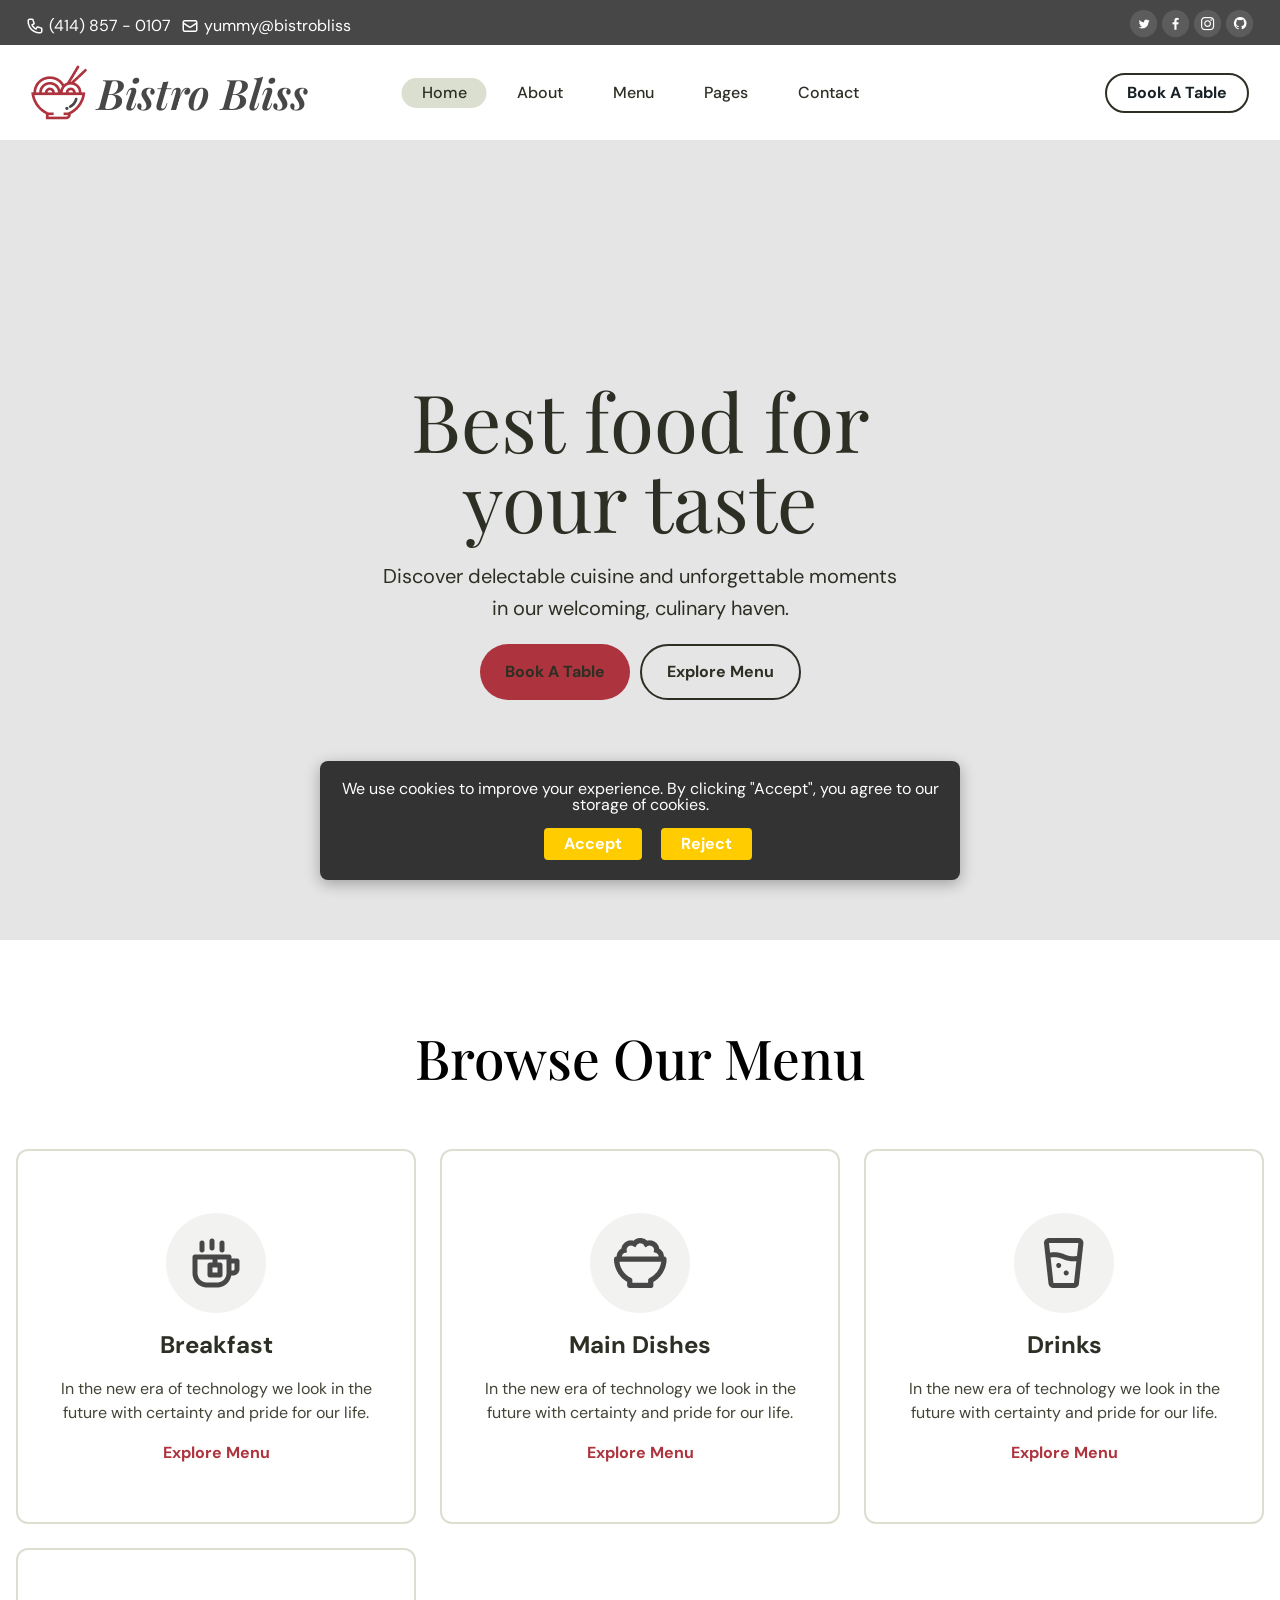
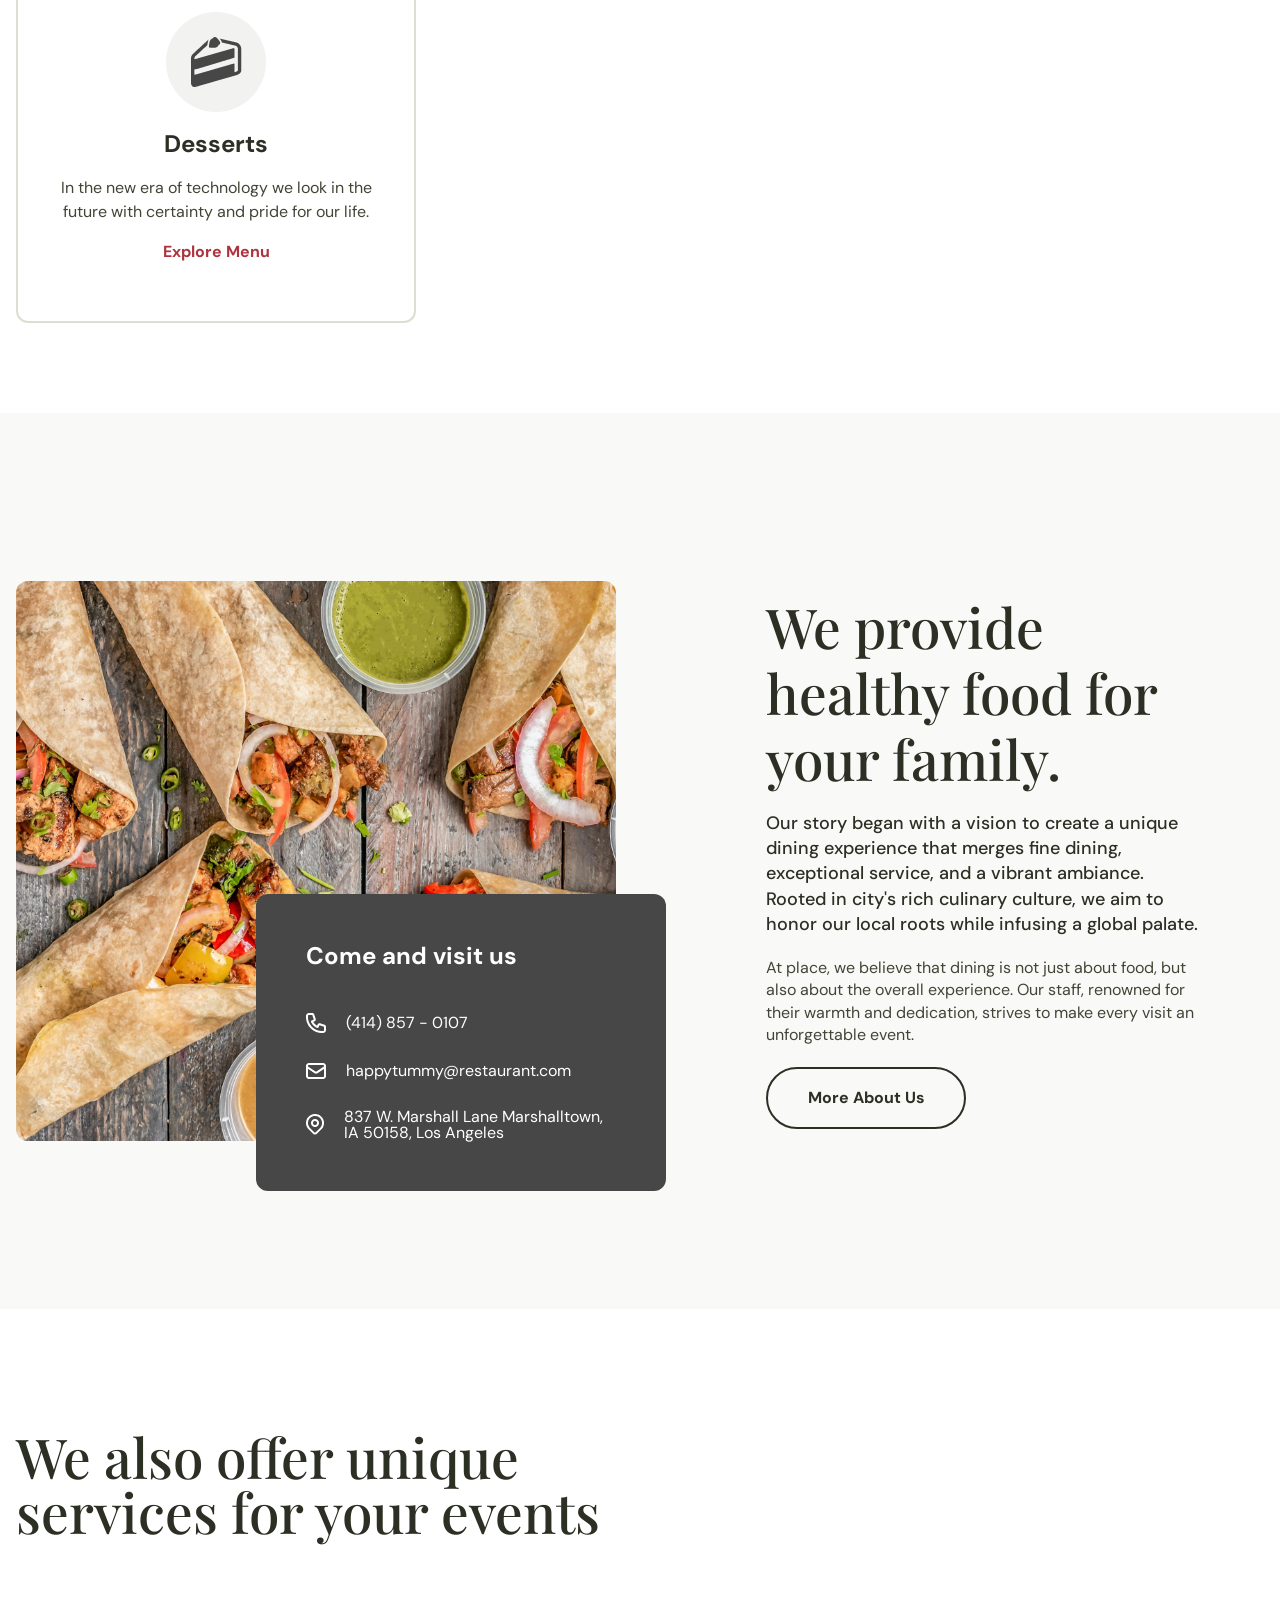
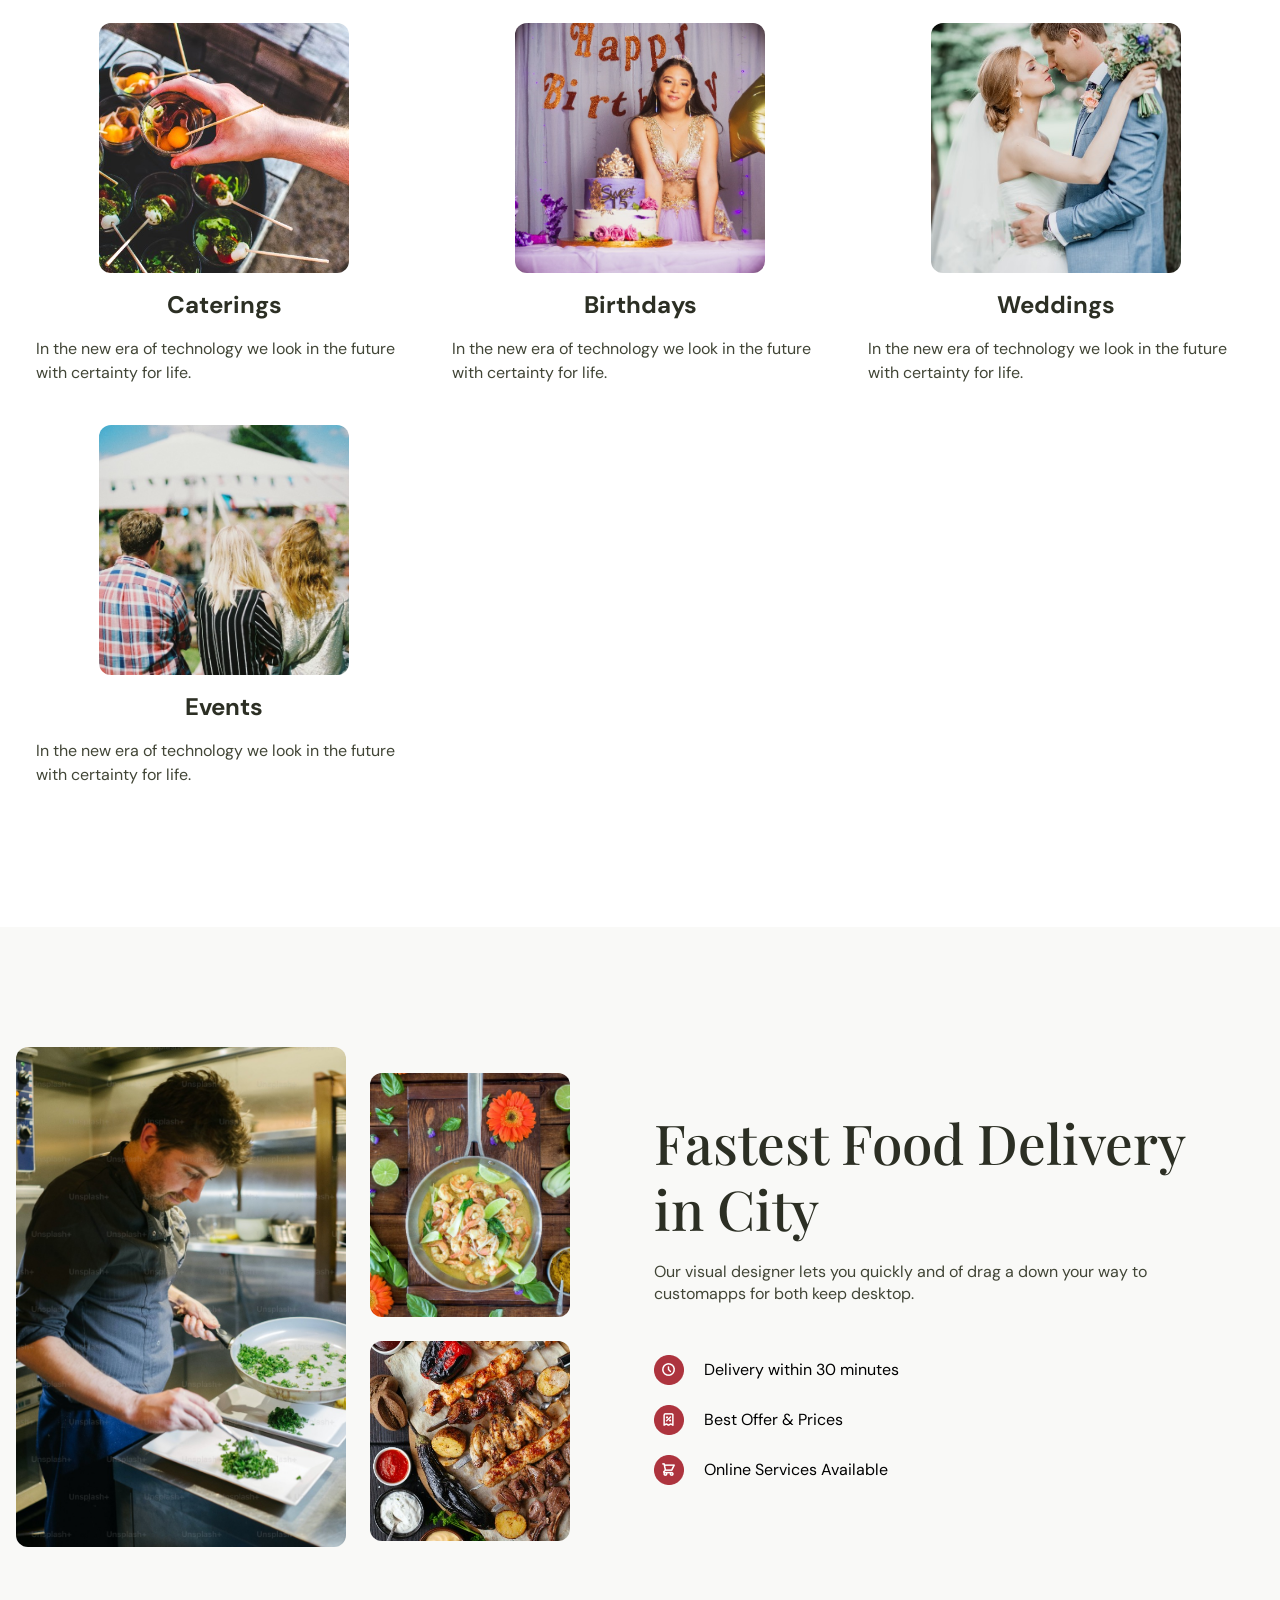
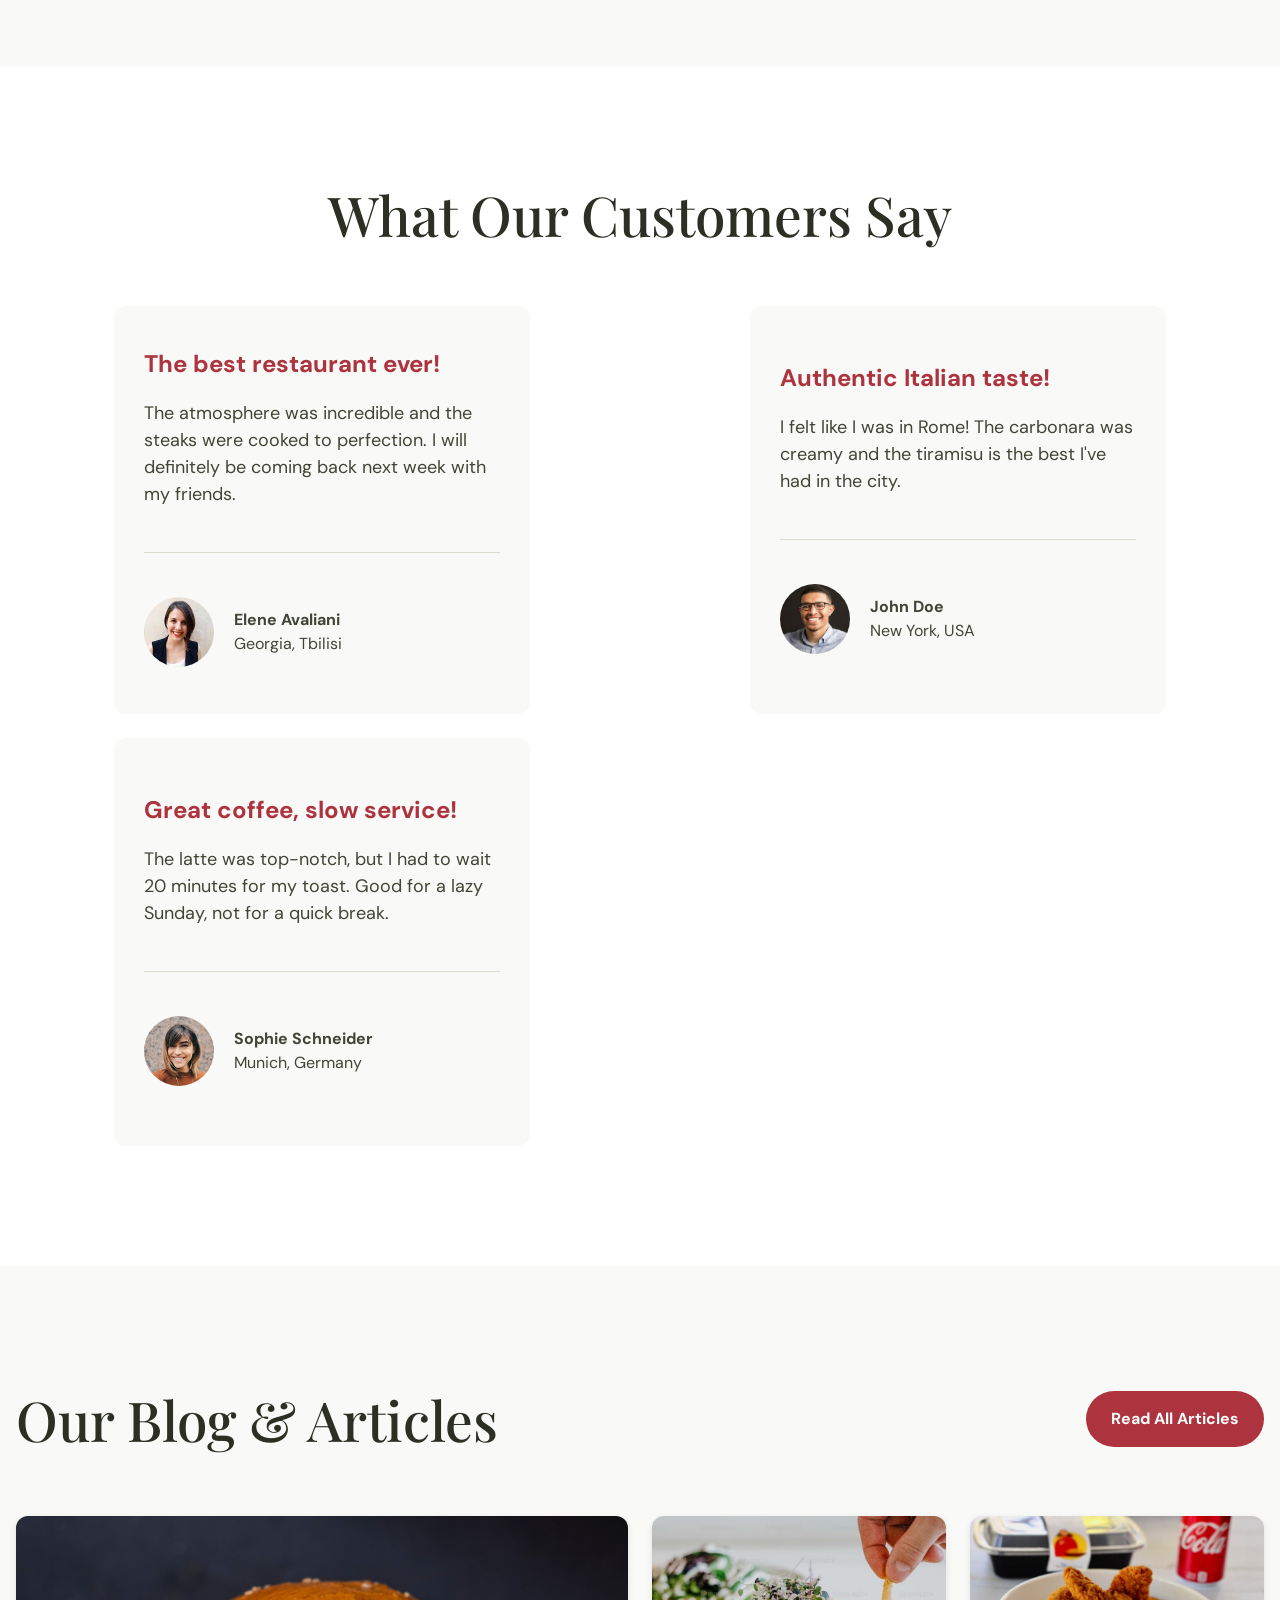
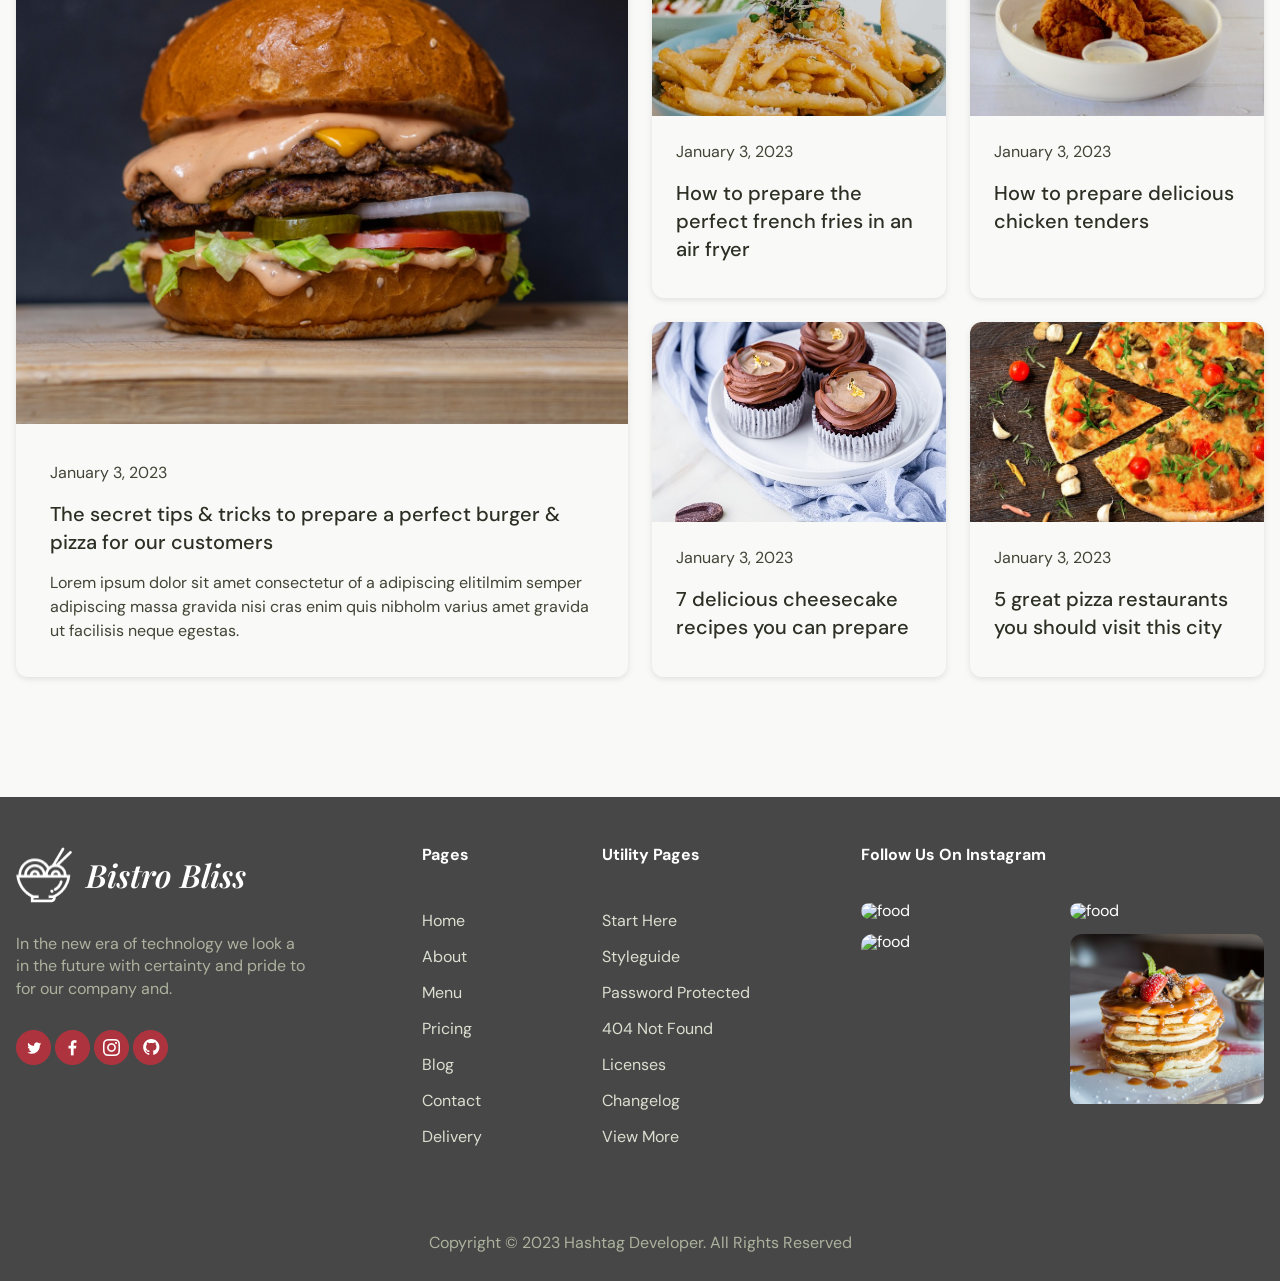
==== index.html @ 99d62210 "feat: add booking and about page links to buttons" ====
<!DOCTYPE html>
<html lang="en">
  <head>
    <meta charset="UTF-8" />
    <meta name="viewport" content="width=device-width, initial-scale=1.0" />
    <title>Food Website</title>
    <link rel="stylesheet" href="../styles/reset.css" />
    <link rel="stylesheet" href="style.css" />
    <link rel="stylesheet" href="styles/header.css" />
    <link rel="stylesheet" href="styles/footer.css" />
    <link rel="preconnect" href="https://fonts.googleapis.com" />
    <link rel="preconnect" href="https://gstatic.com" crossorigin />
    <link
      href="https://fonts.googleapis.com/css2?family=Playfair+Display:wght@400;600&display=swap"
      rel="stylesheet"
    />
    <link
      href="https://fonts.googleapis.com/css2?family=DM+Sans:ital,opsz,wght@0,9..40,100..1000;1,9..40,100..1000&display=swap"
      rel="stylesheet"
    />
  </head>
  <body>
    <!-- NAVBAR -->
    <nav class="navbar">
      <div class="container nav-wrapper">
        <div class="nav-info">
          <div class="nav-number">
            <img src="images/phone.png" alt="phone" />
            <span>(414) 857 - 0107</span>
          </div>
          <div class="nav-mail">
            <img src="images/mail.png" alt="mail" />
            <span>yummy@bistrobliss</span>
          </div>
        </div>
        <div class="nav-icons">
          <a href="#"><img src="images/twitter.png" alt="twitter-icon" /></a>
          <a href="#"><img src="images/facebook.png" alt="facebook-icon" /></a>
          <a href="#"
            ><img src="images/instagram.png" alt="instagram-icon"
          /></a>
          <a href="#"><img src="images/github.png" alt="github-icon" /></a>
        </div>
      </div>
    </nav>

    <!-- HEADER -->
    <header>
      <div class="container header-container">
        <div class="left-section">
          <a href="index.html">
            <div class="shop-name">
              <img src="images/japanese-food.png" alt="shop-logo" />
              <span>Bistro Bliss</span>
            </div></a
          >
          <div class="header-nav-container">
            <nav class="header-nav">
              <a href="index.html" class="header-nav-active">Home</a>
              <a href="../pages/about.html">About</a>
              <a href="../pages/menu.html">Menu</a>
              <a href="../pages/blog.html">Pages</a>
              <a href="../pages/contact.html">Contact</a>
            </nav>
          </div>
        </div>
        <div class="right-section">
          <div class="book-table-container">
            <a href="../pages/booking.html">
              <button class="book-table">Book A Table</button></a
            >
          </div>
          <!-- Hamburger Menu--->
          <div class="hamburger-menu">
            <div class="bar"></div>
            <div class="bar"></div>
            <div class="bar"></div>
          </div>
          <!-- sidebar Menu--->
          <div class="sidebar"><button class="close-btn">&times;</button></div>
        </div>
      </div>
    </header>

    <div class="overlay"></div>

    <!-- MAIN CONTENT -->
    <main class="main-content">
      <!-- Hero -->
      <section class="hero">
        <div class="hero-overlay">
          <div class="hero-content container">
            <h1>Best food for <br />your taste</h1>
            <p>
              Discover delectable cuisine and unforgettable moments <br />
              in our welcoming, culinary haven.
            </p>
            <div class="hero-buttons">
              <a href="../pages/booking.html">
                <button class="hero-btn-book">Book A Table</button>
              </a>
              <a href="../pages/menu.html">
                <button class="hero-btn-explore">Explore Menu</button></a
              >
            </div>
          </div>
        </div>
      </section>
      <!-- MENU -->
      <section class="menu-section">
        <div class="menu">
          <h1>Browse Our Menu</h1>
          <div class="menu-grid container">
            <div class="menu-card">
              <img src="images/breakfast-icon.png" alt="breakfast-icon" />
              <h3>Breakfast</h3>
              <p>
                In the new era of technology we look in the future with
                certainty and pride for our life.
              </p>
              <a href="#">Explore Menu</a>
            </div>
            <div class="menu-card">
              <img src="images/dishes-icon.png" alt="dishes-icon" />
              <h3>Main Dishes</h3>
              <p>
                In the new era of technology we look in the future with
                certainty and pride for our life.
              </p>
              <a href="#">Explore Menu</a>
            </div>
            <div class="menu-card">
              <img src="images/drinks-icon.png" alt="drinks-icon" />
              <h3>Drinks</h3>
              <p>
                In the new era of technology we look in the future with
                certainty and pride for our life.
              </p>
              <a href="#">Explore Menu</a>
            </div>
            <div class="menu-card">
              <img src="images/desserts-icon.png" alt="desserts-icon" />
              <h3>Desserts</h3>
              <p>
                In the new era of technology we look in the future with
                certainty and pride for our life.
              </p>
              <a href="#">Explore Menu</a>
            </div>
          </div>
        </div>
      </section>
      <!-- CONTACT -->
      <section class="contact-section">
        <div class="contact container">
          <div class="image-and-contact">
            <div class="image-container">
              <img src="images/contact-food.jpg" alt="food-contact" />
            </div>
            <div class="contacts">
              <div class="contacts-info">
                <h3>Come and visit us</h3>
                <div class="mobile">
                  <img src="images/phone-icon-contacts.png" alt="phone-icon" />
                  <p>(414) 857 - 0107</p>
                </div>
                <div class="email">
                  <img src="images/email-icon-contacts.png" alt="email-icon" />
                  <p>happytummy@restaurant.com</p>
                </div>
                <div class="address">
                  <img
                    src="images/address-icon-contacts.png"
                    alt="address-icon"
                  />
                  <p>
                    837 W. Marshall Lane Marshalltown, IA 50158, Los Angeles
                  </p>
                </div>
              </div>
            </div>
          </div>
          <div class="contact-information">
            <h1>We provide healthy food for your family.</h1>
            <p class="first-info">
              Our story began with a vision to create a unique dining experience
              that merges fine dining, exceptional service, and a vibrant
              ambiance. Rooted in city's rich culinary culture, we aim to honor
              our local roots while infusing a global palate.
            </p>
            <p class="second-info">
              At place, we believe that dining is not just about food, but also
              about the overall experience. Our staff, renowned for their warmth
              and dedication, strives to make every visit an unforgettable
              event.
            </p>
            <button class="more-about-btn">More About Us</button>
          </div>
        </div>
      </section>
      <!-- SERVICE -->
      <section class="service-section">
        <div class="service container">
          <h1>We also offer unique services for your events</h1>
          <div class="service-grid">
            <div class="service-card">
              <div class="image-container">
                <img src="images/caterings.jpg" alt="caterings" />
              </div>
              <h3>Caterings</h3>
              <p>
                In the new era of technology we look in the future with
                certainty for life.
              </p>
            </div>
            <div class="service-card">
              <div class="image-container">
                <img src="images/birthdays.jpg" alt="birthdays" />
              </div>
              <h3>Birthdays</h3>
              <p>
                In the new era of technology we look in the future with
                certainty for life.
              </p>
            </div>
            <div class="service-card">
              <div class="image-container">
                <img src="images/weddings.jpg" alt="weddings" />
              </div>
              <h3>Weddings</h3>
              <p>
                In the new era of technology we look in the future with
                certainty for life.
              </p>
            </div>
            <div class="service-card">
              <div class="image-container">
                <img src="images/events.jpg" alt="events" />
              </div>
              <h3>Events</h3>
              <p>
                In the new era of technology we look in the future with
                certainty for life.
              </p>
            </div>
          </div>
        </div>
      </section>
      <!-- DELIVERY -->
      <section class="delivery-section">
        <div class="delivery container">
          <div class="delivery-images">
            <div class="image-container1">
              <img src="images/delivery1.jpg" alt="delivery" />
            </div>
            <div class="delivery-images-right">
              <div class="image-container2">
                <img src="images/delivery2.jpg" alt="delivery" />
              </div>
              <div class="image-container3">
                <img src="images/delivery3.jpg" alt="delivery" />
              </div>
            </div>
          </div>
          <div class="delivery-info">
            <h1>Fastest Food Delivery in City</h1>
            <p class="designer-information">
              Our visual designer lets you quickly and of drag a down your way
              to customapps for both keep desktop.
            </p>
            <div class="delivery-information">
              <div class="delivery-time">
                <img src="images/delivery-time-icon.png" alt="delivery-icon" />
                <p>Delivery within 30 minutes</p>
              </div>
              <div class="delivery-offer">
                <img src="images/delivery-offer-icon.png" alt="delivery-icon" />
                <p>Best Offer & Prices</p>
              </div>
              <div class="delivery-service">
                <img src="images/delivery-cart-icon.png" alt="delivery-icon" />
                <p>Online Services Available</p>
              </div>
            </div>
          </div>
        </div>
      </section>
      <!-- REVIEWS -->
      <section class="reviews-section">
        <div class="reviews container">
          <h1>What Our Customers Say</h1>
          <!-- 
            The reviews-grid is populated dynamically via JavaScript (reviews-api.js).
            Data is fetched from a local data.json file to simulate a real API call.
           -->
          <div class="reviews-grid">
            <!-- Generated review cards will be injected here -->
          </div>
        </div>
      </section>
      <!-- BLOG -->
      <section class="blog-section">
        <div class="blog container">
          <div class="intro-and-button">
            <h1>Our Blog &#x26; Articles</h1>
            <button class="read-articles-btn">Read All Articles</button>
          </div>
          <div class="blog-cards-container">
            <div class="blog-left-section">
              <div class="blog-card main-blog-card">
                <img src="images/blog1.jpg" alt="blog" />
                <div class="blog-info">
                  <p>January 3, 2023</p>
                  <h4>
                    The secret tips & tricks to prepare a perfect burger & pizza
                    for our customers
                  </h4>
                  <p>
                    Lorem ipsum dolor sit amet consectetur of a adipiscing
                    elitilmim semper adipiscing massa gravida nisi cras enim
                    quis nibholm varius amet gravida ut facilisis neque egestas.
                  </p>
                </div>
              </div>
            </div>
            <div class="blog-right-section">
              <div class="blog-card">
                <div class="image-container">
                  <img src="images/blog2.jpg" alt="blog" />
                </div>
                <div class="small-blog-info">
                  <p>January 3, 2023</p>
                  <h4>
                    How to prepare the perfect french fries in an air fryer
                  </h4>
                </div>
              </div>
              <div class="blog-card">
                <div class="image-container">
                  <img src="images/blog3.jpg" alt="blog" />
                </div>
                <div class="small-blog-info">
                  <p>January 3, 2023</p>
                  <h4>How to prepare delicious chicken tenders</h4>
                </div>
              </div>
              <div class="blog-card">
                <div class="image-container">
                  <img src="images/blog4.jpg" alt="blog" />
                </div>
                <div class="small-blog-info">
                  <p>January 3, 2023</p>
                  <h4>7 delicious cheesecake recipes you can prepare</h4>
                </div>
              </div>
              <div class="blog-card">
                <div class="image-container">
                  <img src="images/blog5.jpg" alt="blog" />
                </div>
                <div class="small-blog-info">
                  <p>January 3, 2023</p>
                  <h4>5 great pizza restaurants you should visit this city</h4>
                </div>
              </div>
            </div>
          </div>
        </div>
      </section>
    </main>
    <!-- FOOTER -->
    <footer>
      <div class="footer-container container">
        <section class="footer-brand">
          <div class="brand-info">
            <img src="images/brand-logo-footer.png" alt="brand-logo" />
            <h3>Bistro Bliss</h3>
          </div>
          <p>
            In the new era of technology we look a in the future with certainty
            and pride to for our company and.
          </p>
          <div class="social-media">
            <img src="images/footer-twitter-logo.png" alt="twitter-icon" />
            <img src="images/footer-facebook-logo.png" alt="facebook-icon" />
            <img src="images/footer-instagram-logo.png" alt="instagram-icon" />
            <img src="images/footer-github-logo.png" alt="github-icon" />
          </div>
        </section>
        <nav class="footer-nav">
          <section>
            <h3>Pages</h3>
            <ul>
              <li><a href="index.html">Home</a></li>
              <li><a href="../pages/about.html">About</a></li>
              <li><a href="../pages/menu.html">Menu</a></li>
              <li><a href="#">Pricing</a></li>
              <li><a href="../pages/blog.html">Blog</a></li>
              <li><a href="../pages/contact.html">Contact</a></li>
              <li><a href="#">Delivery</a></li>
            </ul>
          </section>
          <section>
            <h3>Utility Pages</h3>
            <ul>
              <li><a href="#">Start Here</a></li>
              <li><a href="#">Styleguide</a></li>
              <li><a href="#">Password Protected</a></li>
              <li><a href="#">404 Not Found</a></li>
              <li><a href="#">Licenses</a></li>
              <li><a href="#">Changelog</a></li>
              <li><a href="#">View More</a></li>
            </ul>
          </section>
        </nav>
        <section class="footer-insta">
          <h3>Follow Us On Instagram</h3>
          <div class="insta-grid">
            <div class="image-container">
              <img src="images/footer-grid1.jpg" alt="food" />
            </div>
            <div class="image-container">
              <img src="images/footer-grid2.jpg" alt="food" />
            </div>
            <div class="image-container">
              <img src="images/footer-grid3.jpg" alt="food" />
            </div>
            <div class="image-container">
              <img src="images/footer-grid4.jpg" alt="food" />
            </div>
          </div>
        </section>
      </div>
      <div class="footer-bottom">
        <p>Copyright &copy; 2023 Hashtag Developer. All Rights Reserved</p>
      </div>
    </footer>
    <!-- Cookie Notification Banner -->
    <div id="cookie-banner" class="cookie-banner">
      <p>
        We use cookies to improve your experience. By clicking "Accept", you
        agree to our storage of cookies.
      </p>
      <button id="accept-cookies">Accept</button>
      <button id="reject-cookies">Reject</button>
    </div>

    <script src="scripts/script.js"></script>
    <script src="scripts/reviews-api.js"></script>
  </body>
</html>
---- style.css ----
html,
body {
  height: 100%; /* Гарантируем высоту для всей страницы */
  margin: 0;
}
body {
  font-family: "DM Sans", sans-serif;
  margin: 0;
  padding: 0;

  display: flex;
  flex-direction: column;
  min-height: 100vh;
}
* {
  box-sizing: border-box;
}
a {
  text-decoration: none;
  color: #2c2f24;
}

.container {
  max-width: 1400px;
  margin: 0 auto;
  padding: 0 16px;
}
.nav-wrapper {
  display: flex;
  justify-content: space-between;
  align-items: center;
}
button {
  all: unset;
  cursor: pointer;
  transition: 0.3s;
}

.main-content {
  flex: 1 0 auto;
}

/* ====== HERO ====== */
.hero {
  background-image: url("images/intro.png");
  background-size: cover;
  background-position: bottom;
  background-repeat: no-repeat;
  height: 800px;
  position: relative;
}
.hero-overlay {
  background-color: rgba(0, 0, 0, 0.1);
  width: 100%;
  height: 100%;
}
.hero-content {
  height: 100%;
  display: flex;
  flex-direction: column;
  justify-content: center;
  align-items: center;
  color: #ffffff;
  text-align: center;
}
.hero h1 {
  margin-bottom: 20px;
  font-family: "Playfair Display", serif;
  font-size: 100px;
  color: #2c2f24;
}

.hero p {
  font-size: 20px;
  margin-bottom: 20px;
  color: #2c2f24;
  line-height: 32px;
}
.hero-buttons {
  display: flex;
  gap: 10px;
  font-weight: 700;
}

.hero-btn-book {
  background-color: #ad343e;
  padding: 20px 25px;
  border-radius: 118px;
}

.hero-btn-explore {
  background-color: transparent;
  padding: 18px 25px;
  border-radius: 118px;
  border: 2px solid #2c2f24;
  color: #2c2f24;
}

.hero-btn-explore:hover {
  background-color: #2c2f24;
  color: #ffffff;
  transition: 0.3s;
}
.hero-btn-book:hover {
  background-color: #961b23;
  color: #2c2f24;
  transition: 0.3s;
}

/* ====== MENU ====== */
.menu-section {
  padding: 90px 0px;
}
.menu-section h1 {
  font-family: "Playfair Display", serif;
  font-weight: 500;
  font-size: 55px;
  text-align: center;
}

.menu-grid {
  margin-top: 64px;
  display: grid;
  place-items: center;
  grid-template-columns: repeat(4, 1fr);
  gap: 24px;
}

.menu-card {
  display: flex;
  flex-direction: column;
  gap: 20px;
  justify-content: center;
  align-items: center;
  border: 2px solid #dbdfd0;
  border-radius: 12px;
  padding: 20px;
  text-align: center;
  height: 375px;
}
.menu-card:hover {
  margin-top: -10px;
  transition: 0.3s ease;
  background-color: #f9f9f7;
}
.menu-card h3 {
  font-weight: 700;
  font-size: 24px;
  color: #2c2f24;
}

.menu-card p {
  line-height: 1.5;
  color: #414536;
}

.menu-card a {
  font-weight: 700;
  color: #ad343e;
  text-decoration: none;
}
.menu-card a:hover {
  color: #6c1018;
  transition: 0.3 ease;
}

/* ====== CONTACT ====== */
.contact-section {
  width: 100%;
  background-color: #f9f9f7;
  padding: 120px 0px;
}

.contact {
  display: flex;
  justify-content: center;
  align-items: center;
  flex-direction: row;
  gap: 90px;
}

.image-and-contact {
  position: relative;
  display: inline-block;
}
.contact .image-container {
  width: 600px;
  height: 560px;
  border-radius: 12px;
  overflow: hidden;
}

.contact .image-container img {
  width: 100%;
  height: 100%;
  object-fit: cover;
}

.contacts {
  position: absolute;
  bottom: -50px;
  right: -50px;
  color: #ffffff;
  background-color: #474747;

  padding: 50px;
  border-radius: 12px;
  width: 100%;
  max-width: 410px;
}

.contacts-info {
  display: flex;
  flex-direction: column;
  justify-content: center;
  gap: 30px;
}

.mobile,
.email,
.address {
  display: flex;
  flex-direction: row;
  gap: 20px;
  align-items: center;
  font-weight: 400;
}

.contacts-info h3 {
  font-weight: 700;
  font-size: 24px;
  margin-bottom: 15px;
}

.contact-section h1 {
  color: #2c2f24;
  font-family: "Playfair Display", serif;
  font-weight: 500;
  font-size: 55px;
  line-height: 1.2;
}

.contact-information {
  display: flex;
  flex-direction: column;
  gap: 20px;
  width: 100%;
  padding: 60px;
  line-height: 1.4;
}

.first-info {
  font-weight: 500;
  font-size: 18px;
  color: #2c2f24;
}

.second-info {
  font-size: 16px;
  color: #414536;
}

.more-about-btn {
  background-color: transparent;
  padding: 18px 8px;
  border-radius: 118px;
  border: 2px solid #2c2f24;
  color: #2c2f24;
  font-weight: 700;
  width: 180px;
  text-align: center;
}

.more-about-btn:hover {
  background-color: #2c2f24;
  color: #ffffff;
  transition: 0.3s;
}

/* ====== SERVICE ====== */
.service-section {
  padding: 120px 0px;
}

.service-section h1 {
  font-family: "Playfair Display", serif;
  font-weight: 500;
  font-size: 55px;
  width: 100%;
  max-width: 670px;
  text-align: start;
  color: #2c2f24;
}
.service-grid {
  margin-top: 64px;
  display: grid;
  place-items: center;
  grid-template-columns: repeat(4, 1fr);
}

.service-card {
  display: flex;
  flex-direction: column;
  gap: 20px;
  justify-content: center;
  align-items: center;
  padding: 20px;
  text-align: center;
}
.service-card:hover {
  margin-top: -10px;
  transition: 0.3s ease;
  background-color: #f9f9f7;
  border-radius: 12px;
}
.service-card h3 {
  font-weight: 700;
  font-size: 24px;
  color: #2c2f24;
}

.service-card p {
  line-height: 1.5;
  color: #414536;
  text-align: start;
}

.service-card .image-container {
  width: 306px;
  height: 320px;
}

.service-card img {
  width: 100%;
  height: 100%;
  object-fit: cover;
  border-radius: 12px;
}

/* ====== DELIVERY ====== */
.delivery-section {
  width: 100%;
  background-color: #f9f9f7;
  padding: 120px 0px;
}

.delivery {
  display: flex;
  justify-content: center;
  align-items: center;
  flex-direction: row;
  gap: 90px;
}

.delivery-images {
  display: flex;
  gap: 24px;
}

.delivery-images .image-container1 {
  width: 430px;
  height: 600px;
}
.delivery-images .image-container2 {
  width: 290px;
  height: 334px;
}
.delivery-images .image-container3 {
  width: 290px;
  height: 240px;
}

.delivery-images img {
  width: 100%;
  height: 100%;
  object-fit: cover;
  border-radius: 12px;
}

.delivery-images-right {
  display: flex;
  flex-direction: column;
  gap: 24px;
  margin-top: 26px;
}
.delivery-section h1 {
  color: #2c2f24;
  font-family: "Playfair Display", serif;
  font-weight: 500;
  font-size: 55px;
  line-height: 1.2;
}
.delivery-time,
.delivery-offer,
.delivery-service {
  display: flex;
  flex-direction: row;
  gap: 20px;
  align-items: center;
  font-weight: 400;
}
.delivery-info {
  width: 100%;
  padding: 44px;
  line-height: 1.4;
}

.delivery-information {
  margin-top: 50px;
  display: flex;
  flex-direction: column;
  gap: 20px;
}

.designer-information {
  margin-top: 20px;
  color: #414536;
}

/* ====== REVIEWS ====== */

.reviews-section {
  padding: 120px 0px;
}

.reviews-section h1 {
  font-family: "Playfair Display", serif;
  font-weight: 500;
  font-size: 55px;
  text-align: center;
  color: #2c2f24;
}
.reviews-grid {
  margin-top: 64px;
  display: grid;
  place-items: center;
  grid-template-columns: repeat(3, 1fr);
  gap: 24px;
}

.reviews-card {
  display: flex;
  flex-direction: column;
  gap: 24px;
  justify-content: center;
  /* align-items: center; */
  width: 100%;
  max-width: 416px;
  height: 408px;
  padding: 30px;
  background-color: #f9f9f7;
  border-radius: 12px;
}

.reviews-card hr {
  border: none;
  height: 1px;
  background: #dbdfd0;
  margin: 20px 0;
}
.reviews-card:hover {
  margin-top: -10px;
  transition: 0.3s ease;
  background-color: #f9f9f7;
  border-radius: 12px;
}
.reviews-card h3 {
  text-align: start;
  font-weight: 700;
  font-size: 24px;
  color: #ad343e;
}

.reviews-card p {
  line-height: 1.5;
  color: #414536;
  text-align: start;
}
.review-text {
  font-size: 18px;
}

.reviews-card .image-container {
  width: 70px;
  height: 70px;
}

.reviews-card img {
  width: 100%;
  height: 100%;
  object-fit: cover;
  border-radius: 50%;
}

.person-review {
  width: 100%;
  max-width: 230px;
  display: flex;
  align-items: center;
  gap: 20px;
}

.person-name {
  font-weight: 700;
  font-style: Bold;
  color: #2c2f24;
}

/* ====== BLOG ====== */
.blog-section {
  width: 100%;
  background-color: #f9f9f7;
  padding: 120px 0px;
}

.intro-and-button {
  display: flex;
  align-items: center;
  justify-content: space-between;
  margin-bottom: 64px;
  width: 100%;
}

.read-articles-btn {
  background-color: #ad343e;
  padding: 20px 25px;
  border-radius: 118px;
  font-weight: 700;
  color: #ffffff;
}

.read-articles-btn:hover {
  background-color: #961b23;
  color: #2c2f24;
  transition: 0.3s;
}

.blog-section h1 {
  color: #2c2f24;
  font-family: "Playfair Display", serif;
  font-weight: 500;
  font-size: 55px;
  line-height: 1.2;
}

.blog-card {
  background-color: #f9f9f7;
  border-radius: 12px;
  box-shadow: 0px 2px 6px 0px rgba(0, 0, 0, 0.1);
  width: 100%;
  height: auto;
}
.main-blog-card {
  width: 100%;
  height: auto;
}

.blog-left-section {
  flex: 1;
}
.blog-right-section {
  flex: 1;
}
.blog-card:hover {
  transform: translateY(-5px) scale(1.03);
  box-shadow: 0 10px 20px rgba(0, 0, 0, 0.2);
  transition: 0.3s ease;
}

.blog-card p {
  line-height: 1.5;
  color: #414536;
}

.blog-card h4 {
  font-weight: 500;
  font-size: 20px;
  color: #2c2f24;
  line-height: 1.4;
}

.blog-card .image-container {
  width: 100%;
  height: 200px;
}

.blog-card img {
  width: 100%;
  height: 100%;
  object-fit: cover;
  border-top-right-radius: 12px;
  border-top-left-radius: 12px;
}

.blog-cards-container {
  display: flex;
  gap: 24px;
  width: 100%;
}
.blog-right-section {
  display: grid;
  grid-template-columns: repeat(2, 1fr);
  gap: 24px;
}
.blog-info {
  display: flex;
  flex-direction: column;
  gap: 15px;
  padding: 34px;
}
.small-blog-info {
  display: flex;
  flex-direction: column;
  gap: 15px;
  padding: 24px;
}

/* ====== COOKIES ====== */
.cookie-banner {
  position: fixed;
  bottom: 20px;
  left: 50%;
  transform: translateX(-50%);
  background: #333;
  color: white;
  padding: 20px;
  border-radius: 8px;
  display: none;
  z-index: 1000;
  text-align: center;
  box-shadow: 0 4px 15px rgba(0, 0, 0, 0.3);
}

.cookie-banner button {
  background: #ffcc00;
  border: none;
  padding: 8px 20px;
  margin-left: 15px;
  margin-top: 15px;
  cursor: pointer;
  border-radius: 4px;
  font-weight: bold;
  transition: 0.3s ease;
}

.cookie-banner button:hover {
  transform: scale(1.1);
}

/* ====== MEDIA QUERIES ====== */

@media (max-width: 1440px) {
  .hero h1 {
    font-size: 80px;
  }
  .service-grid {
    grid-template-columns: repeat(3, 1fr);
  }
  .service-card .image-container {
    width: 250px;
    height: 250px;
  }
  .menu-grid {
    grid-template-columns: repeat(3, 1fr);
  }
  .delivery-images .image-container1 {
    width: 330px;
    height: 500px;
  }
  .delivery-images .image-container2 {
    width: 200px;
    height: 244px;
  }
  .delivery-images .image-container3 {
    width: 200px;
    height: 200px;
  }
  .delivery {
    gap: 40px;
  }
  .reviews-grid {
    grid-template-columns: repeat(2, 1fr);
  }
}

@media (max-width: 1024px) {
  .shop-name span {
    font-size: 30px;
  }
  .hero h1 {
    font-size: 70px;
  }

  .hero p {
    font-size: 18px;
  }
  .hero {
    height: 500px;
  }
  .menu-grid {
    grid-template-columns: repeat(2, 1fr);
    gap: 20px;
  }
  .menu-section h1 {
    font-size: 36px;
  }
  .contacts-info h3 {
    font-size: 18px;
    margin-bottom: 10px;
  }
  .contact-section h1 {
    font-size: 40px;
  }
  .first-info {
    font-size: 16px;
  }
  .second-info {
    font-size: 14px;
  }
  .more-about-btn {
    padding: 15px 8px;
  }
  .contacts {
    padding: 30px;
  }
  .service-section h1 {
    font-size: 40px;
  }
  .delivery-section h1 {
    font-size: 40px;
  }
  .delivery-images .image-container1 {
    width: 260px;
    height: 380px;
  }
  .delivery-images .image-container2 {
    width: 160px;
    height: 200px;
  }
  .delivery-images .image-container3 {
    width: 160px;
    height: 130px;
  }
  .service-grid {
    grid-template-columns: repeat(2, 1fr);
  }
  .service-card .image-container {
    width: 216px;
    height: 226px;
  }

  .reviews-card h3 {
    font-size: 20px;
  }
  .reviews-card p {
    font-size: 14px;
  }

  .reviews-section h1 {
    font-size: 40px;
  }
  .blog-section h1 {
    font-size: 40px;
  }

  .contact .image-container {
    width: 440px;
    height: 380px;
    border-radius: 12px;
    overflow: hidden;
  }
  .contact {
    gap: 40px;
  }
  .read-articles-btn {
    font-size: 14px;
  }
  .contact-information {
    padding: 30px;
  }
}

@media (max-width: 768px) {
  .shop-name span {
    font-size: 25px;
  }
  .hero h1 {
    font-size: 45px;
  }

  .hero p {
    font-size: 16px;
  }

  .hero-buttons {
    flex-direction: column;
  }
  .hero {
    background-size: 140%;
  }
  .menu-section h1 {
    font-size: 30px;
  }
  .contact-section h1,
  .service-section h1,
  .delivery-section h1,
  .reviews-section h1,
  .blog-section h1 {
    font-size: 30px;
  }
  .contact {
    flex-direction: column;
  }
  .delivery {
    flex-direction: column;
    gap: 30px;
  }
  .reviews-grid {
    grid-template-columns: repeat(2, 1fr);
  }
  .blog-cards-container {
    flex-direction: column;
  }
  .hero-btn-book {
    padding: 15px 20px;
  }
  .contacts {
    right: 0px;
  }
  .service-grid {
    grid-template-columns: repeat(1, 1fr);
  }
  .delivery-images .image-container1 {
    width: 200px;
    height: 318px;
  }
  .delivery-images .image-container2 {
    width: 126px;
    height: 156px;
  }
  .delivery-images .image-container3 {
    width: 126px;
    height: 90px;
  }
}

@media (max-width: 480px) {
  .menu-grid {
    grid-template-columns: repeat(1, 1fr);
  }
  .contact .image-container {
    width: 360px;
    height: 300px;
    border-radius: 12px;
    overflow: hidden;
  }
  .contacts {
    padding: 20px;
  }
  .contacts-info h3 {
    font-size: 16px;
  }
  .mobile,
  .email,
  .address {
    font-size: 13px;
  }
  .service-grid {
    grid-template-columns: repeat(1, 1fr);
  }
  .reviews-grid {
    grid-template-columns: repeat(1, 1fr);
  }
  .hero {
    height: 400px;
    background-size: 180%;
  }
  .hero h1 {
    font-size: 35px;
  }
  .blog-right-section {
    grid-template-columns: repeat(1, 1fr);
  }
  .contact-information {
    padding: 30px;
  }
}
@media (max-width: 390px) {
  .contact .image-container {
    width: 300px;
    height: 240px;
  }
  .contacts-info {
    gap: 15px;
  }
  .delivery-images .image-container1 {
    width: 160px;
    height: 280px;
  }
  .delivery-images .image-container2 {
    width: 90px;
    height: 126px;
  }
  .delivery-images .image-container3 {
    width: 90px;
    height: 70px;
  }
}
---- styles/header.css ----
/* ====== NAVBAR ====== */
.navbar {
  background-color: #474747;
  height: 45px;
  padding: 10px;
}

.navbar span {
  color: white;
}

.nav-number,
.nav-mail {
  gap: 5px;
  display: flex;
  flex-direction: row;
  align-items: center;
}

.nav-info {
  display: flex;
  flex-direction: row;
  gap: 10px;
}

/* ====== HEADER ====== */
.header-container {
  display: flex;
  justify-content: space-between;
  align-items: center;
}
header {
  padding: 20px 15px;
}
.left-section {
  display: flex;
  align-items: center;
  gap: 40px;
}

.right-section {
  display: flex;
  align-items: center;
}
.header-nav-container {
  position: absolute;
  left: 50%;
  transform: translateX(-50%);
}
.shop-name {
  display: flex;
  justify-content: center;
  align-items: center;
  gap: 10px;

  color: #474747;
  font-family: "Playfair Display", serif;
  font-style: italic;
  font-weight: 600;
  font-size: 42px;
}

.header-nav {
  display: flex;
  justify-content: center;
  align-items: center;
  gap: 10px;
}

.header-nav a {
  text-decoration: none;
  color: #2c2f24;
  font-weight: 500;
  padding: 7px 20px 7px 20px;
}

.header-nav img {
  width: 55px;
  height: 56px;
}

.header-nav-active {
  background-color: #dbdfd0;
  border: none;
  border-radius: 34px;
}
.header-nav a:hover {
  background-color: #dbdfd0;
  transition: 0.3s;
  border: none;
  border-radius: 34px;
}
.book-table {
  border: 2px solid #2c2f24;
  border-radius: 118px;
  padding: 10px 20px 10px 20px;
  color: #182226;
  font-weight: 700;
}

.book-table:hover {
  background-color: #2c2f24;
  color: white;
  transition: 0.3s;
}

/* ====== HAMBURGER MENU ====== */
.hamburger-menu {
  width: fit-content;
}
.hamburger-menu.show {
  cursor: pointer;
  display: flex;
  flex-direction: column;
  align-items: end;
  gap: 5px;
  padding: 15px;
}
.hamburger-menu.show .bar {
  width: 25px;
  height: 3px;
  background-color: black;
}
.sidebar {
  position: fixed;
  top: 0;
  right: 0;
  width: 300px;
  height: 100vh;
  background-color: #f9f9f7;
  z-index: 1000;
  padding: 40px;

  transform: translateX(100%);
  transition: transform 0.3s ease;
}

.sidebar.show {
  transform: translateX(0);
}
.close-btn {
  position: absolute;
  top: 15px;
  right: 20px;
  background: none;
  border: none;
  font-size: 35px;
  cursor: pointer;
  color: #000;
  line-height: 1;
}

.close-btn:hover {
  color: red;
}

/* ====== OVERLAY ====== */

.overlay {
  position: fixed;
  top: 0;
  left: 0;
  width: 100%;
  height: 100%;
  background-color: rgba(0, 0, 0, 0.5);
  z-index: 999;
  display: none;
}

.overlay.show {
  display: block;
}

/* ====== MEDIA QUERIES ====== */
@media (max-width: 1200px) {
  .header-nav {
    flex-direction: column;
    gap: 40px;
  }
  .book-table-container {
    display: none;
  }
}
@media (max-width: 768px) {
  .navbar {
    display: none;
  }
}
---- styles/footer.css ----
/* ====== FOOTER ====== */

footer {
  margin-top: auto;
  background-color: #474747;
  color: #ffffff;
  flex-shrink: 0; /* Запрещаем футеру сжиматься, если контента много */
  width: 100%;
}
.footer-container {
  display: flex;
  justify-content: space-between; /* Вместо жесткого gap: 180px */
  gap: 20px;
  flex-wrap: wrap; /* Чтобы на мобилках футер не обрезался сбоку */
  padding-top: 50px;
  padding-bottom: 50px;
}

.brand-info {
  display: flex;
  align-items: center;
  gap: 14px;
}
.brand-info img {
  width: 56px;
  height: 56px;
}
.footer-brand {
  display: flex;
  flex-direction: column;
  gap: 30px;
  width: 100%;
  max-width: 294px;
}
.footer-brand p {
  line-height: 1.4;
  color: #adb29e;
}
.social-media img {
  width: 35px;
  height: 35px;
}

.footer-nav {
  display: flex;
  gap: 120px;
}

.footer-nav section h3 {
  font-weight: 700;
  margin-bottom: 40px;
}

.brand-info h3 {
  font-family: "Playfair Display", serif;
  font-weight: 600;
  font-style: Italic;
  font-size: 32px;
}
footer img {
  width: 100px;
  height: 100px;
}

footer li a {
  display: block;
  padding: 10px 0px; /* Adds clickable area around the text */
  text-decoration: none;
  color: #dbdfd0;
}

footer li a:hover {
  color: #ffffff;
}

.footer-insta h3 {
  font-weight: 700;
  margin-bottom: 40px;
}
.insta-grid {
  display: grid;
  grid-template-columns: repeat(2, 1fr);
  gap: 15px;
}
.insta-grid .image-container {
  width: 194px;
  border-radius: 12px;
  overflow: hidden;
}
.insta-grid img {
  width: 100%;
  height: 170px;
  object-fit: cover;
}

.footer-bottom p {
  text-align: center;
  color: #adb29e;
  padding: 30px 0px;
}

/* ====== MEDIA QUERIES ====== */
@media (max-width: 480px) {
  .insta-grid .image-container {
    border-radius: 12px;
    overflow: hidden;
    width: 134px;
  }

  .insta-grid img {
    width: 100%;
    height: 110px;
    object-fit: cover;
  }
}
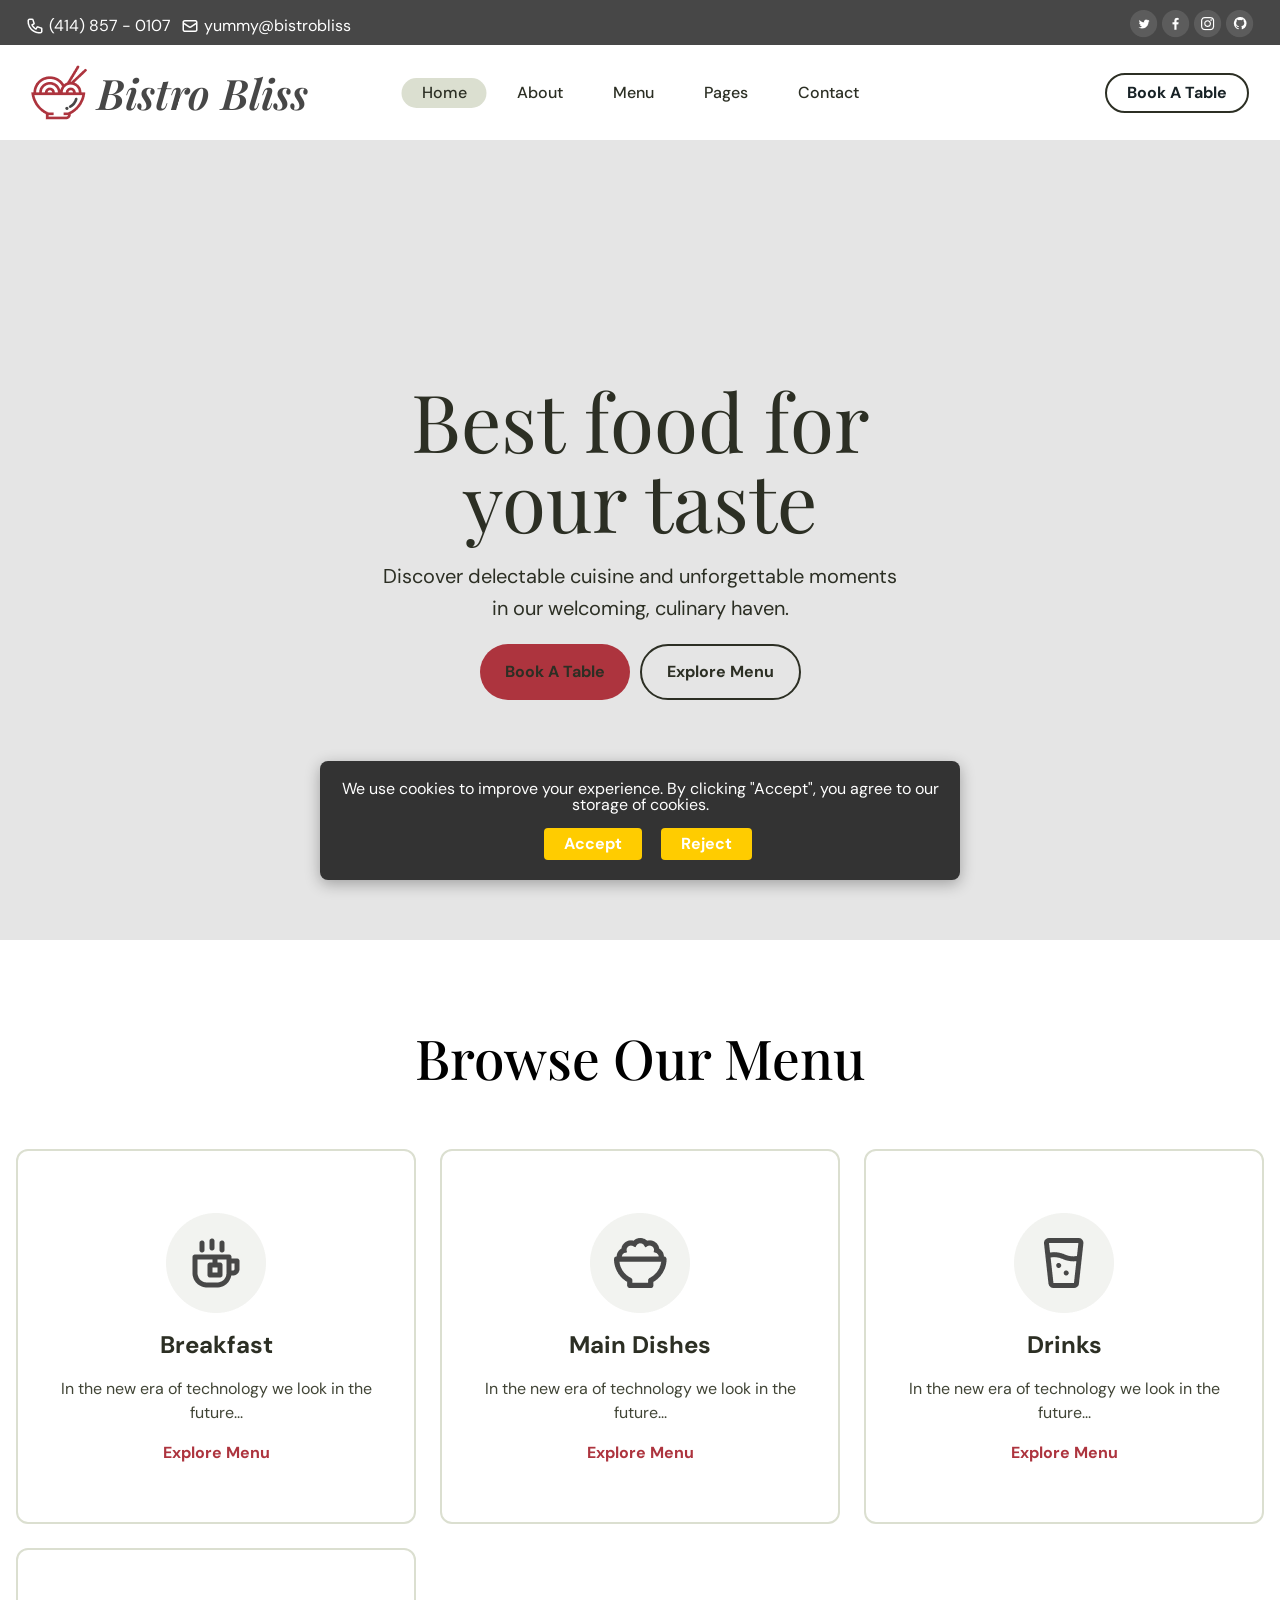
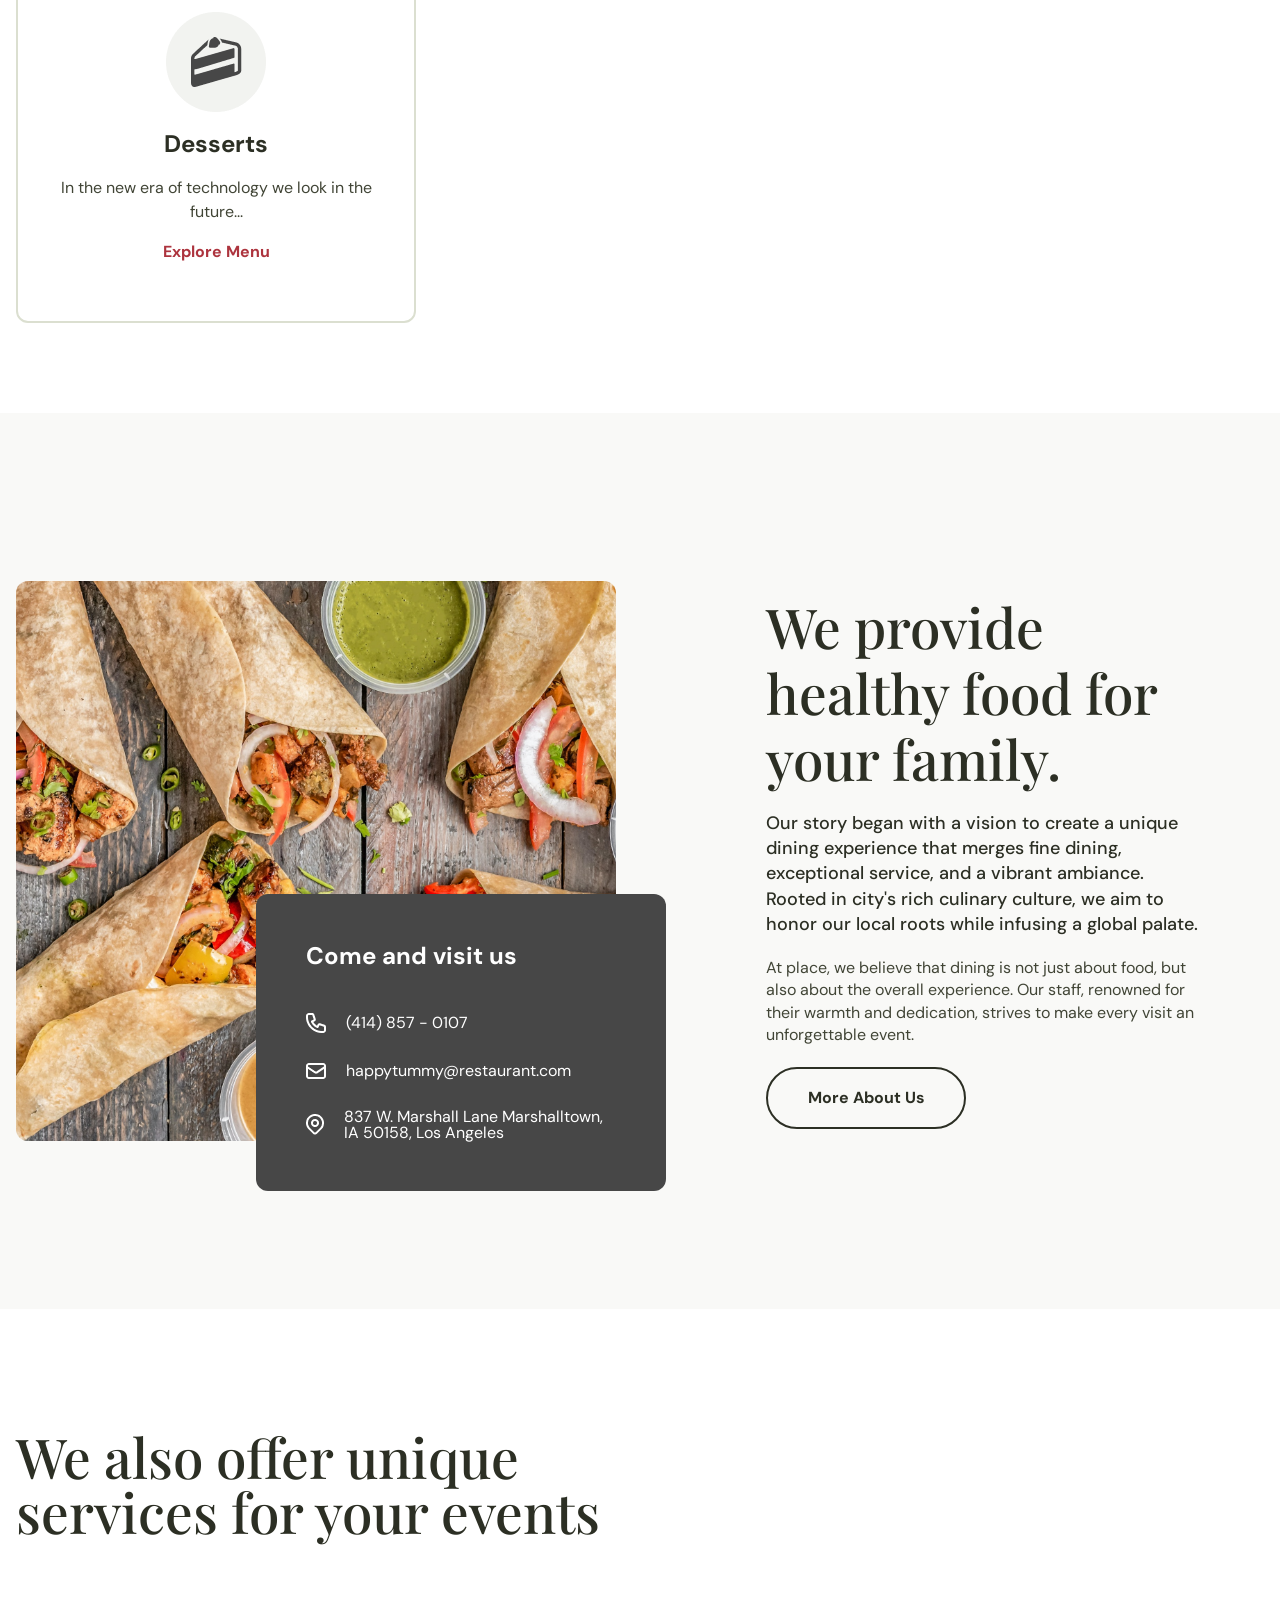
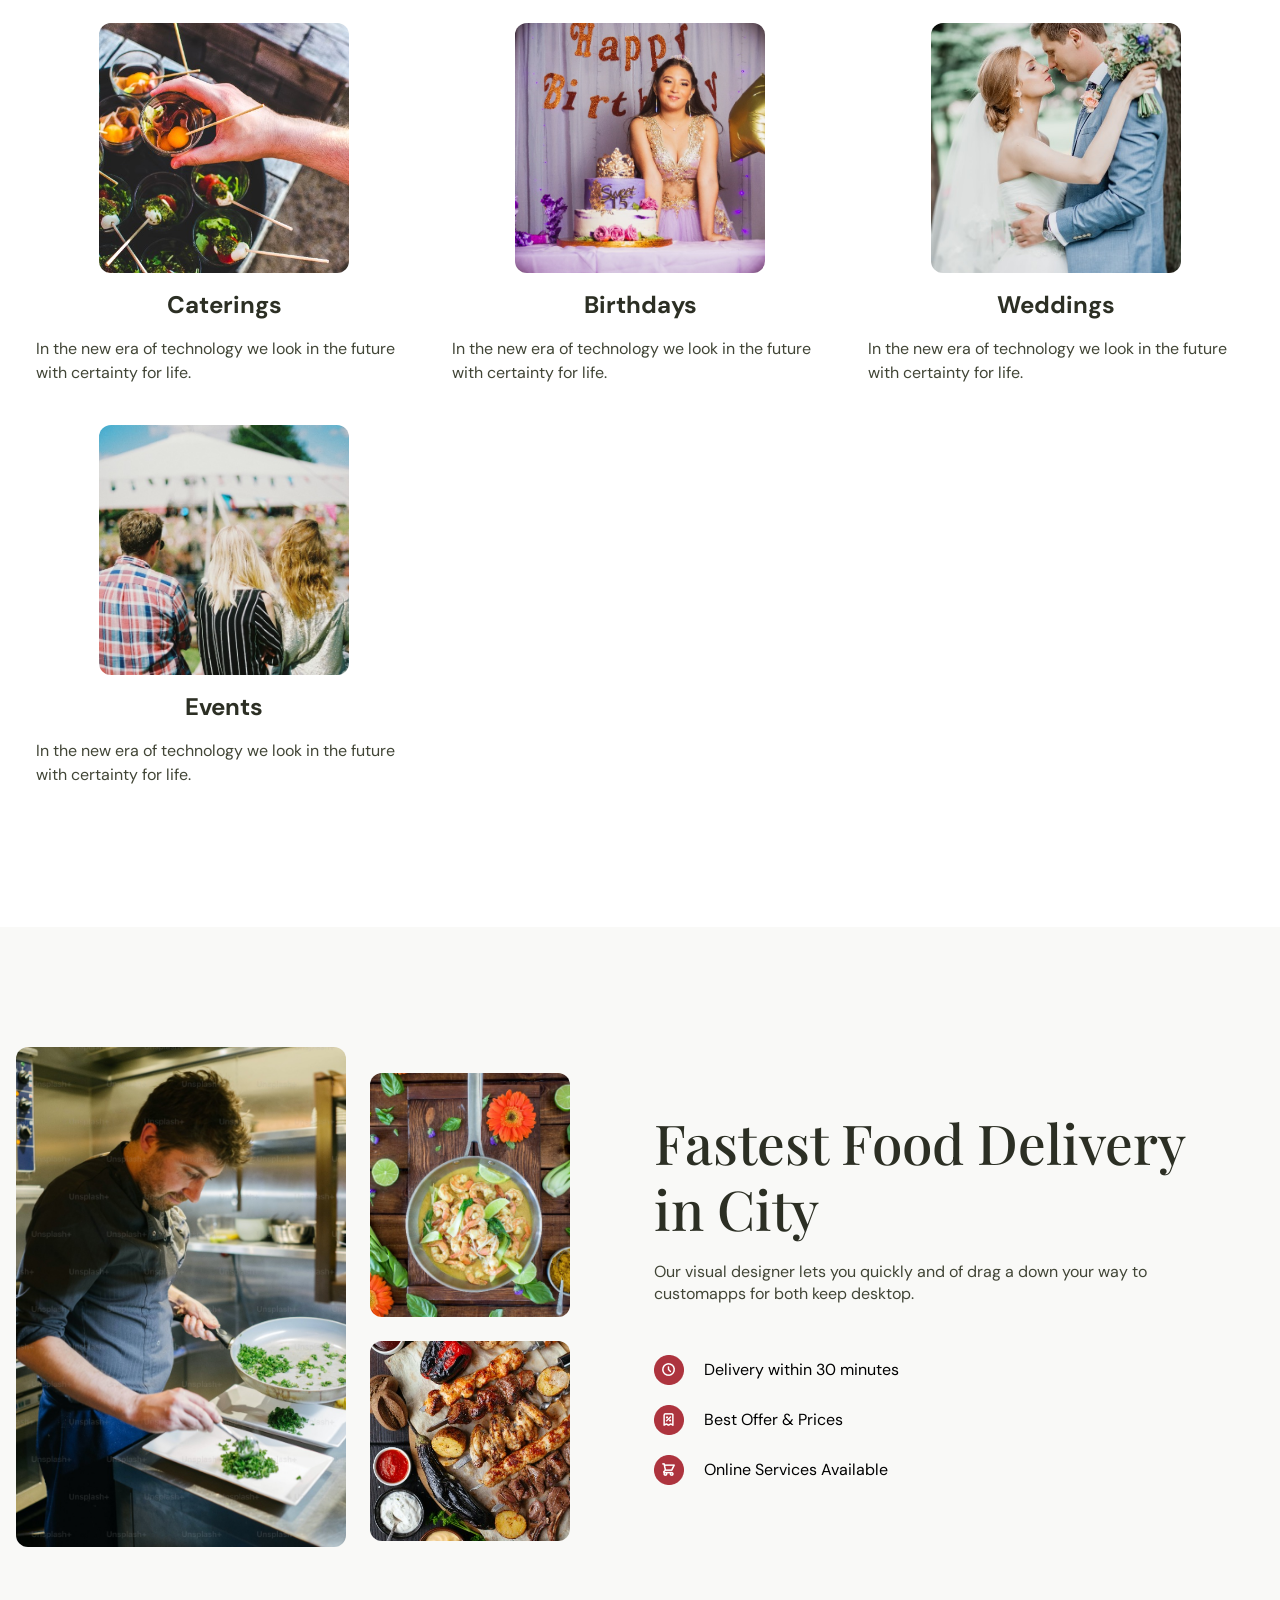
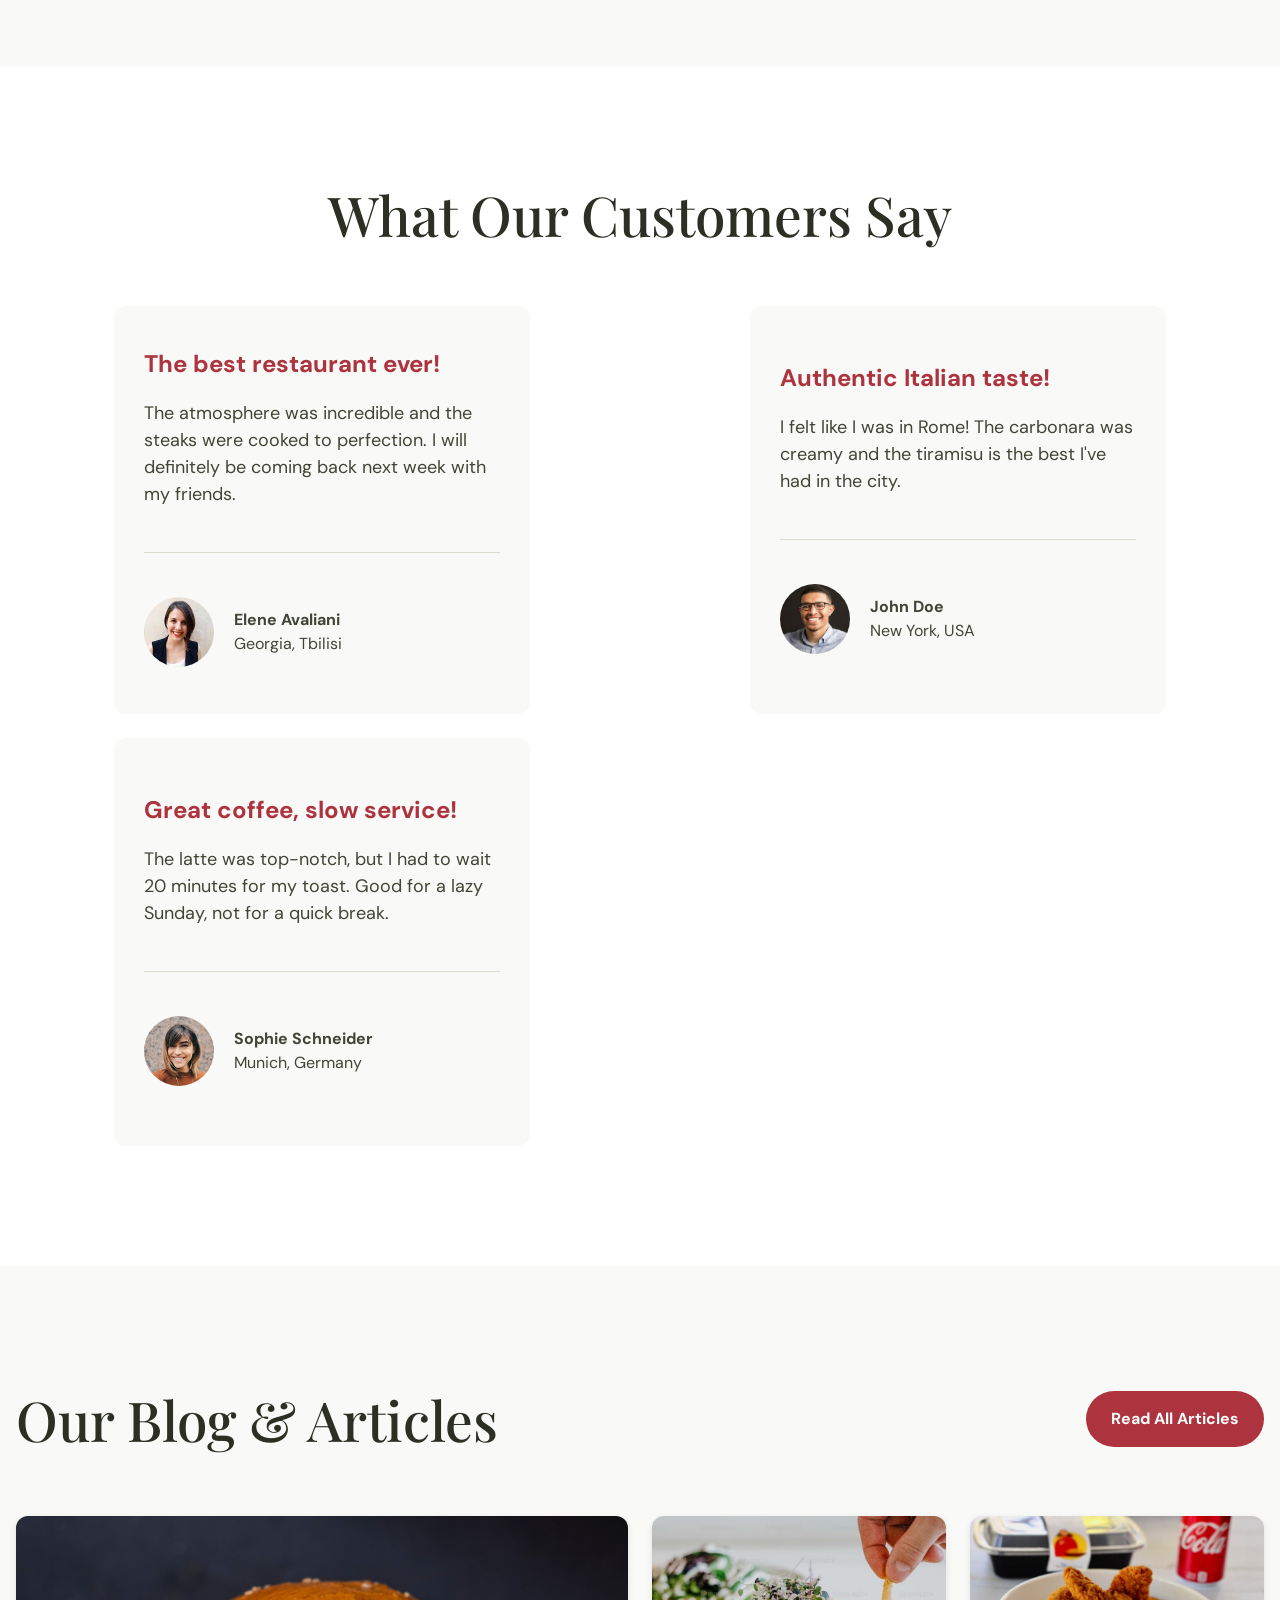
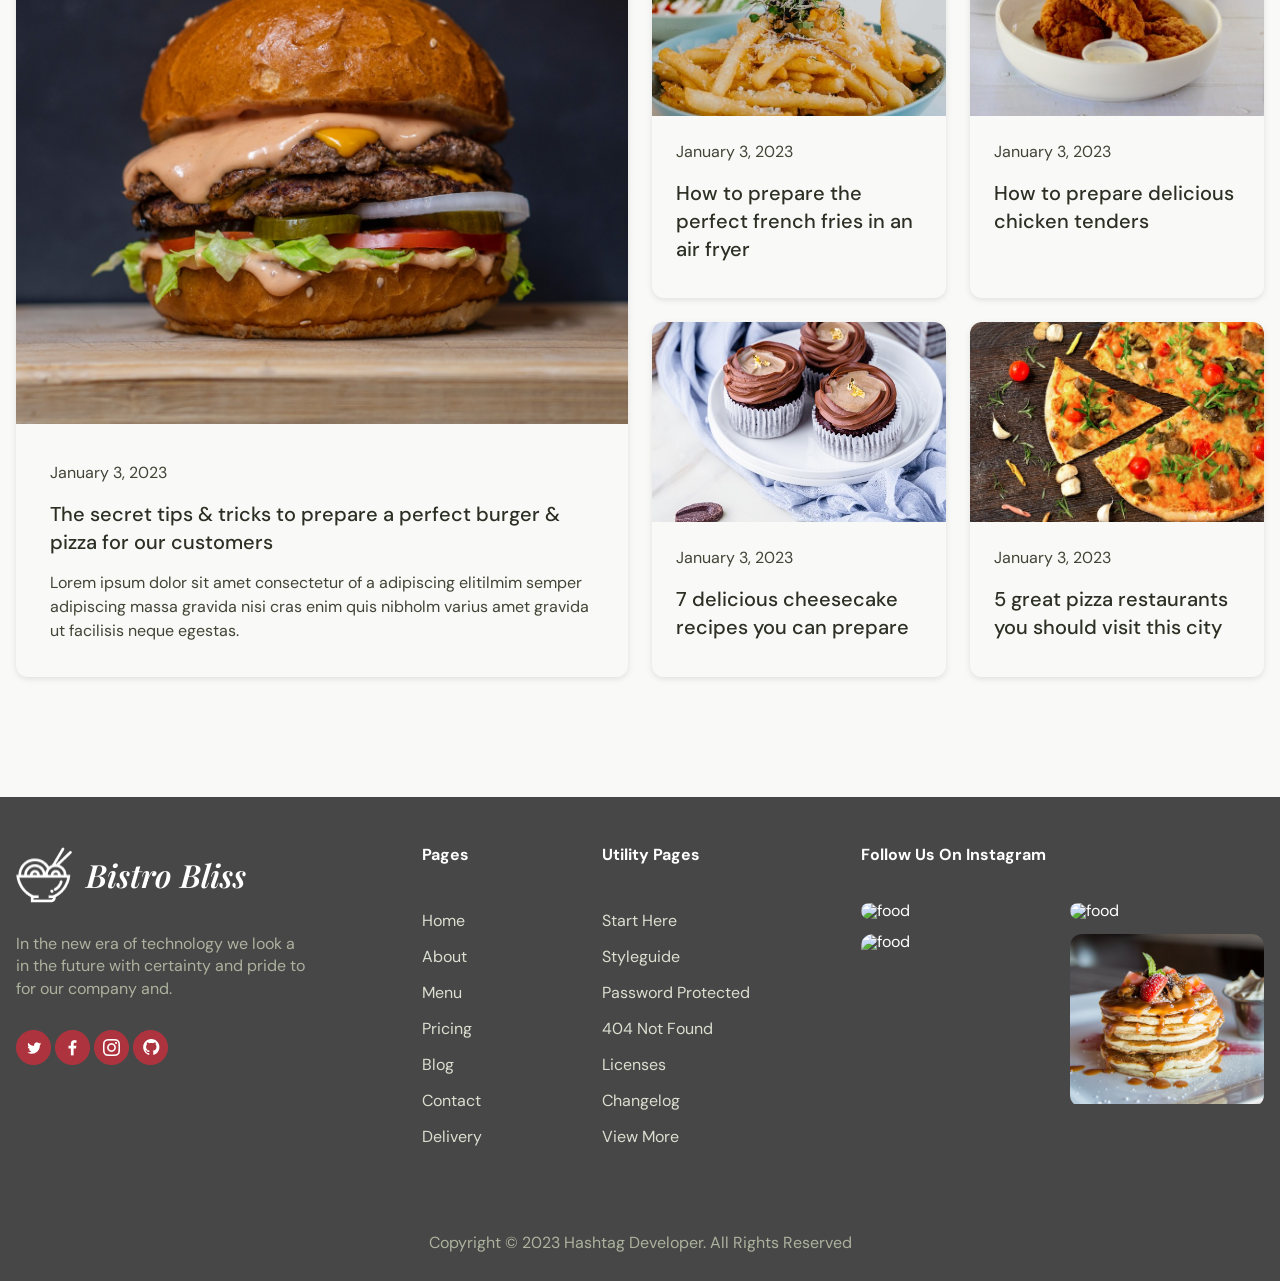
==== commit 10d202c3: "feat(menu): enable deep linking for category tabs via URL parameters - Added dynamic category filter" ====
--- a/index.html
+++ b/index.html
@@ -114,38 +114,28 @@
             <div class="menu-card">
               <img src="images/breakfast-icon.png" alt="breakfast-icon" />
               <h3>Breakfast</h3>
-              <p>
-                In the new era of technology we look in the future with
-                certainty and pride for our life.
-              </p>
-              <a href="#">Explore Menu</a>
+              <p>In the new era of technology we look in the future...</p>
+              <a href="../pages/menu.html?category=Breakfast">Explore Menu</a>
             </div>
             <div class="menu-card">
               <img src="images/dishes-icon.png" alt="dishes-icon" />
               <h3>Main Dishes</h3>
-              <p>
-                In the new era of technology we look in the future with
-                certainty and pride for our life.
-              </p>
-              <a href="#">Explore Menu</a>
+              <p>In the new era of technology we look in the future...</p>
+              <a href="../pages/menu.html?category=Main%20Dishes"
+                >Explore Menu</a
+              >
             </div>
             <div class="menu-card">
               <img src="images/drinks-icon.png" alt="drinks-icon" />
               <h3>Drinks</h3>
-              <p>
-                In the new era of technology we look in the future with
-                certainty and pride for our life.
-              </p>
-              <a href="#">Explore Menu</a>
+              <p>In the new era of technology we look in the future...</p>
+              <a href="../pages/menu.html?category=Drinks">Explore Menu</a>
             </div>
             <div class="menu-card">
               <img src="images/desserts-icon.png" alt="desserts-icon" />
               <h3>Desserts</h3>
-              <p>
-                In the new era of technology we look in the future with
-                certainty and pride for our life.
-              </p>
-              <a href="#">Explore Menu</a>
+              <p>In the new era of technology we look in the future...</p>
+              <a href="../pages/menu.html?category=Desserts">Explore Menu</a>
             </div>
           </div>
         </div>
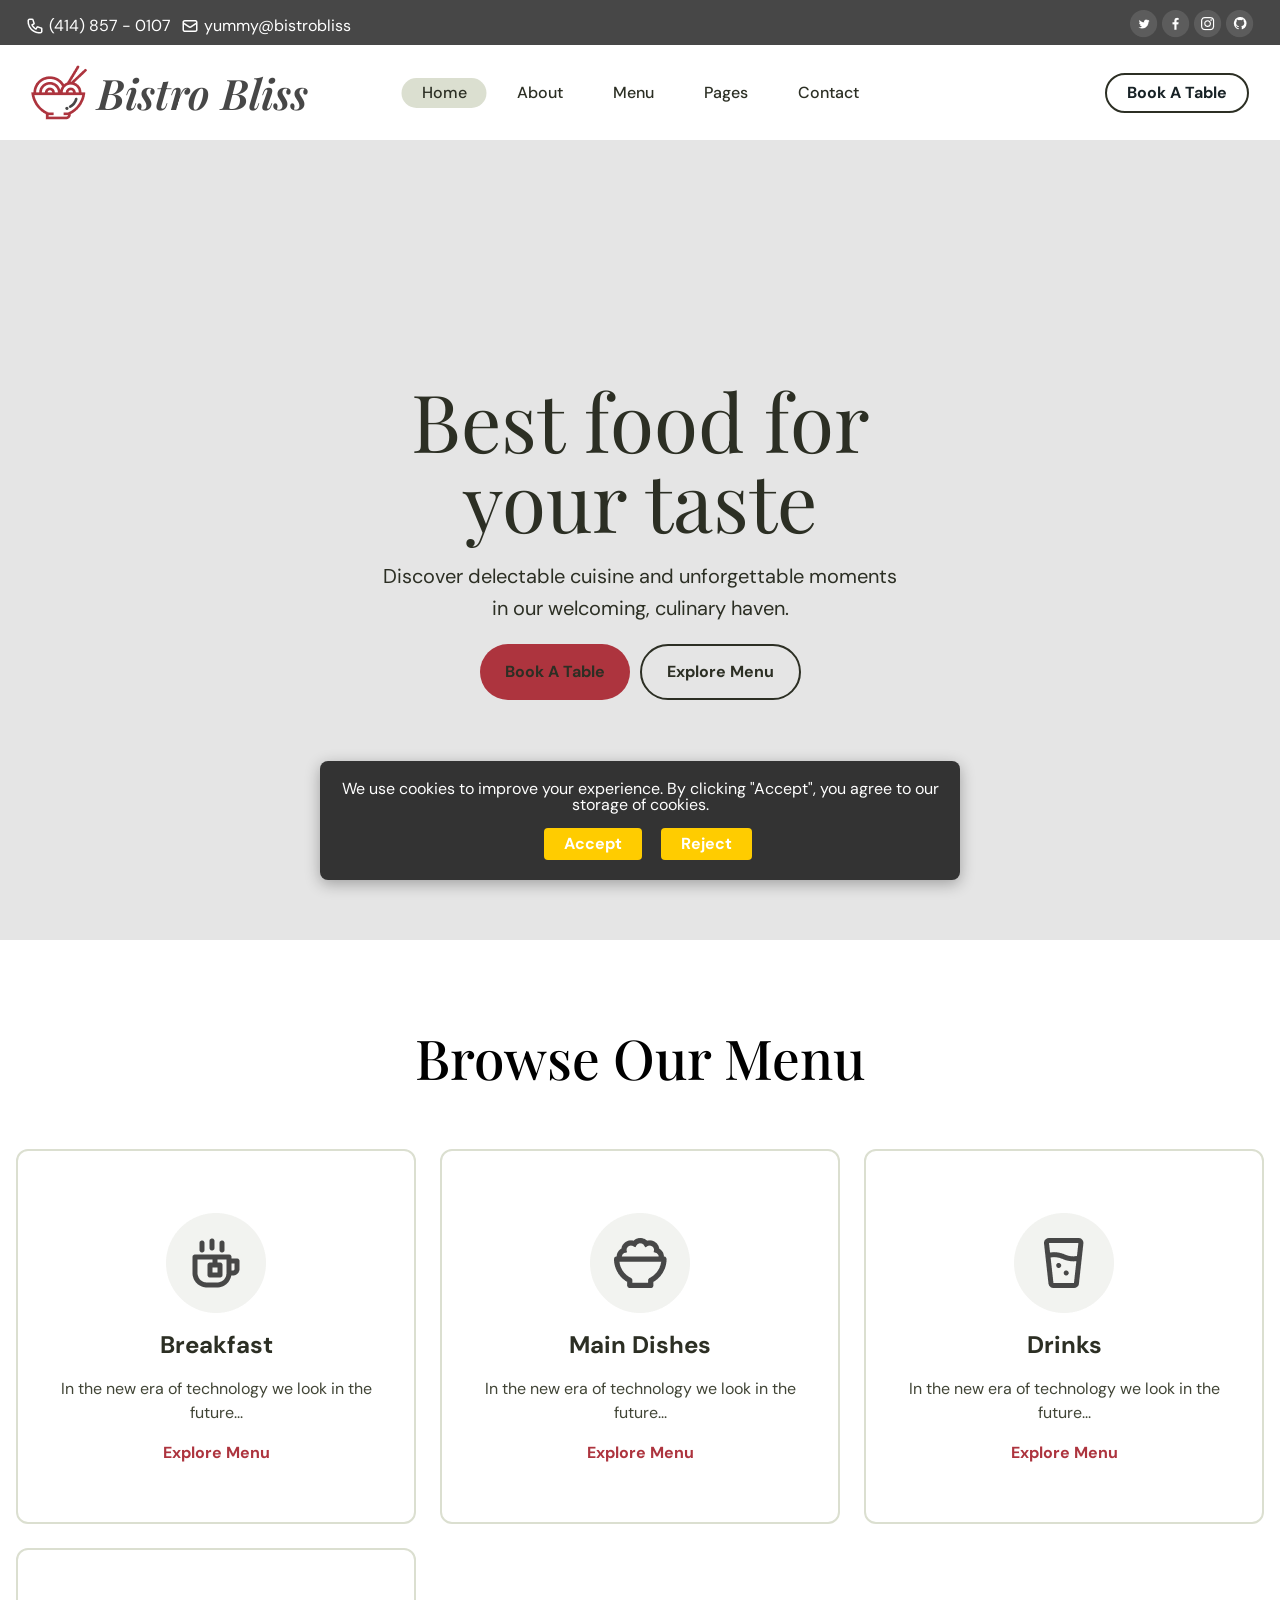
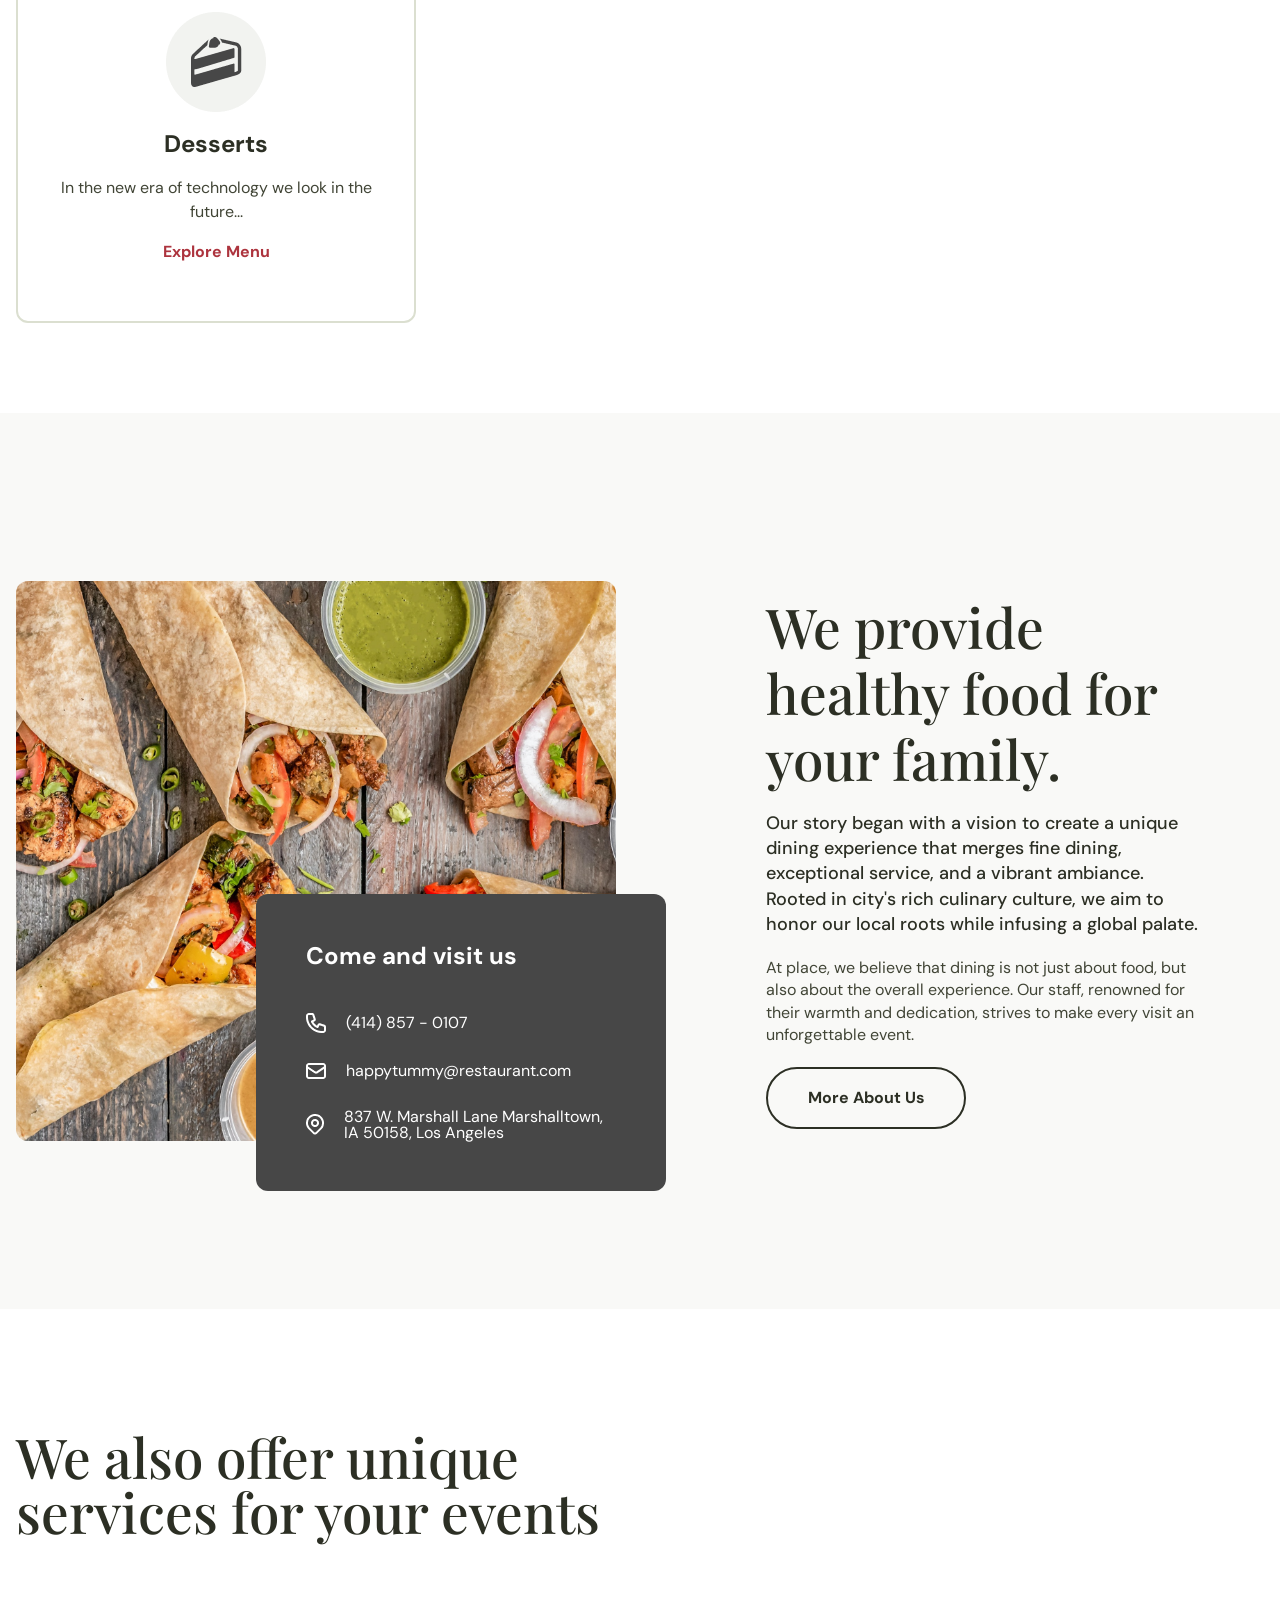
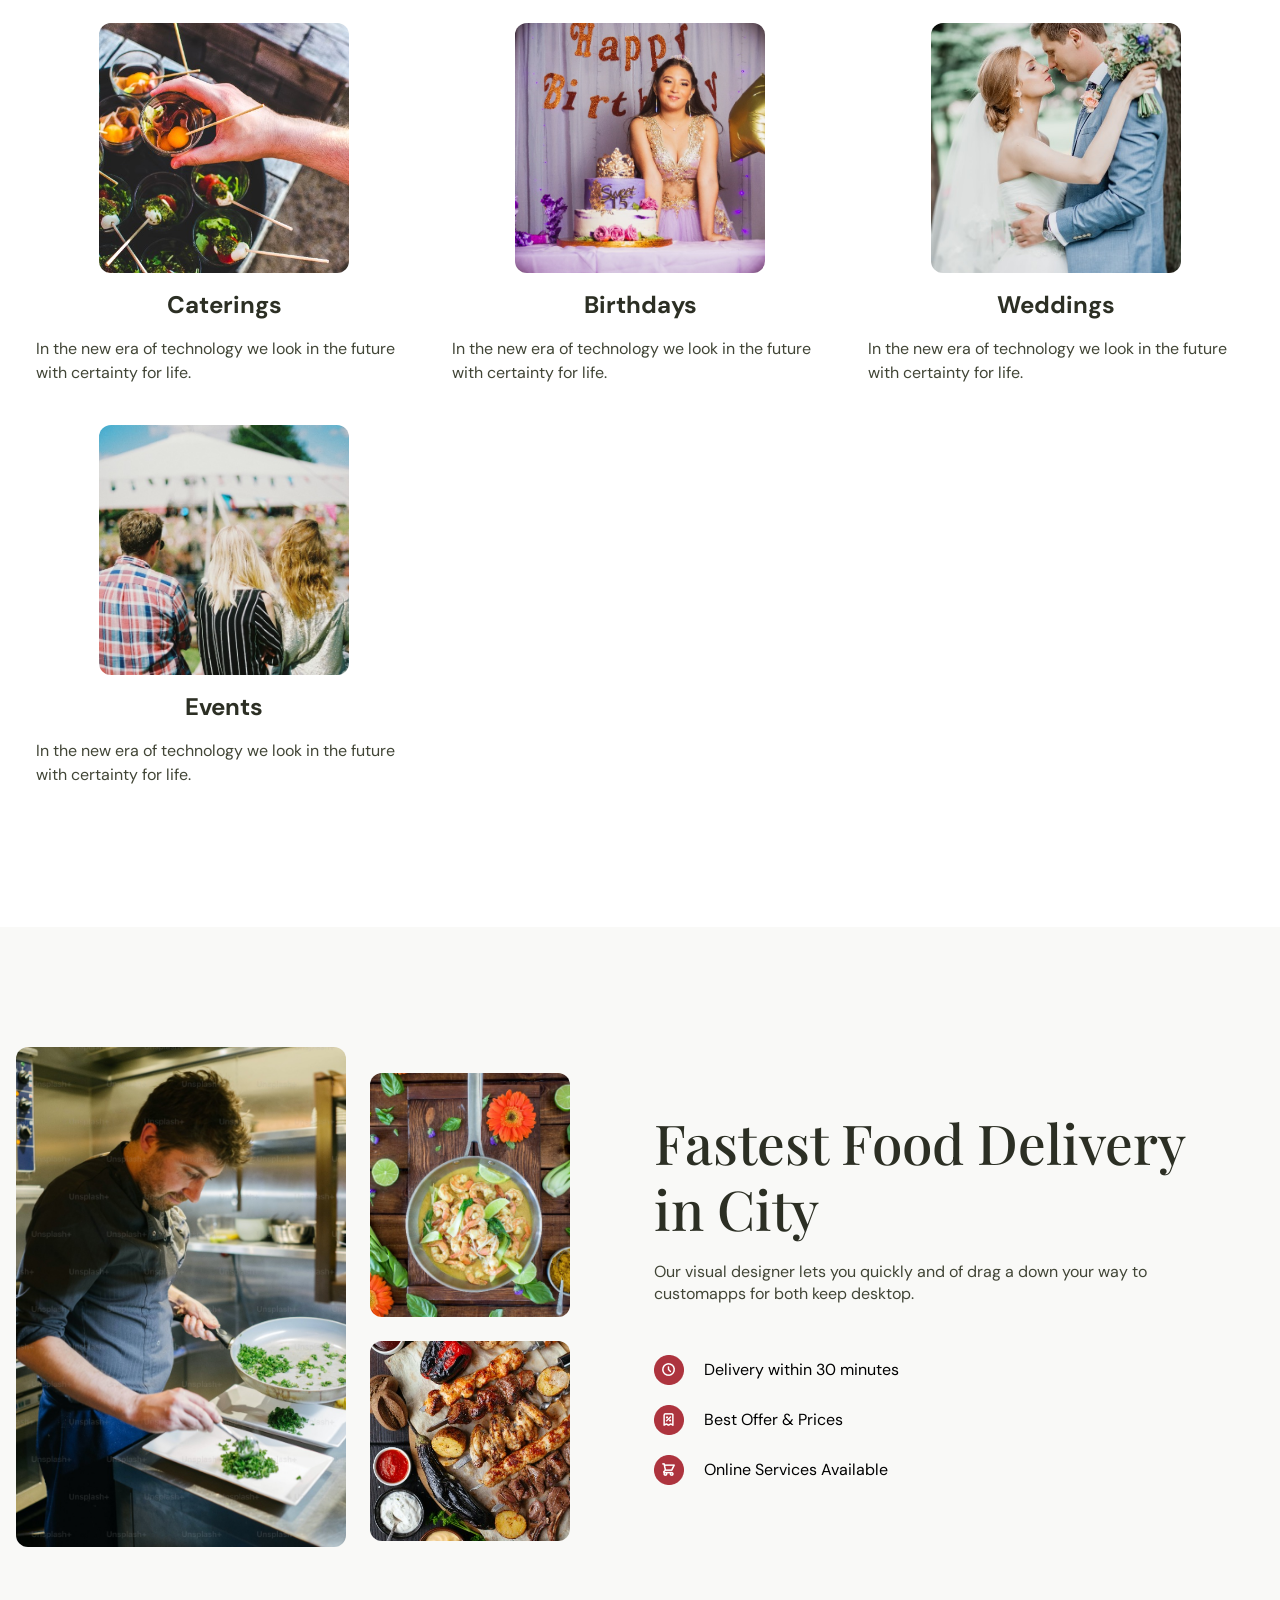
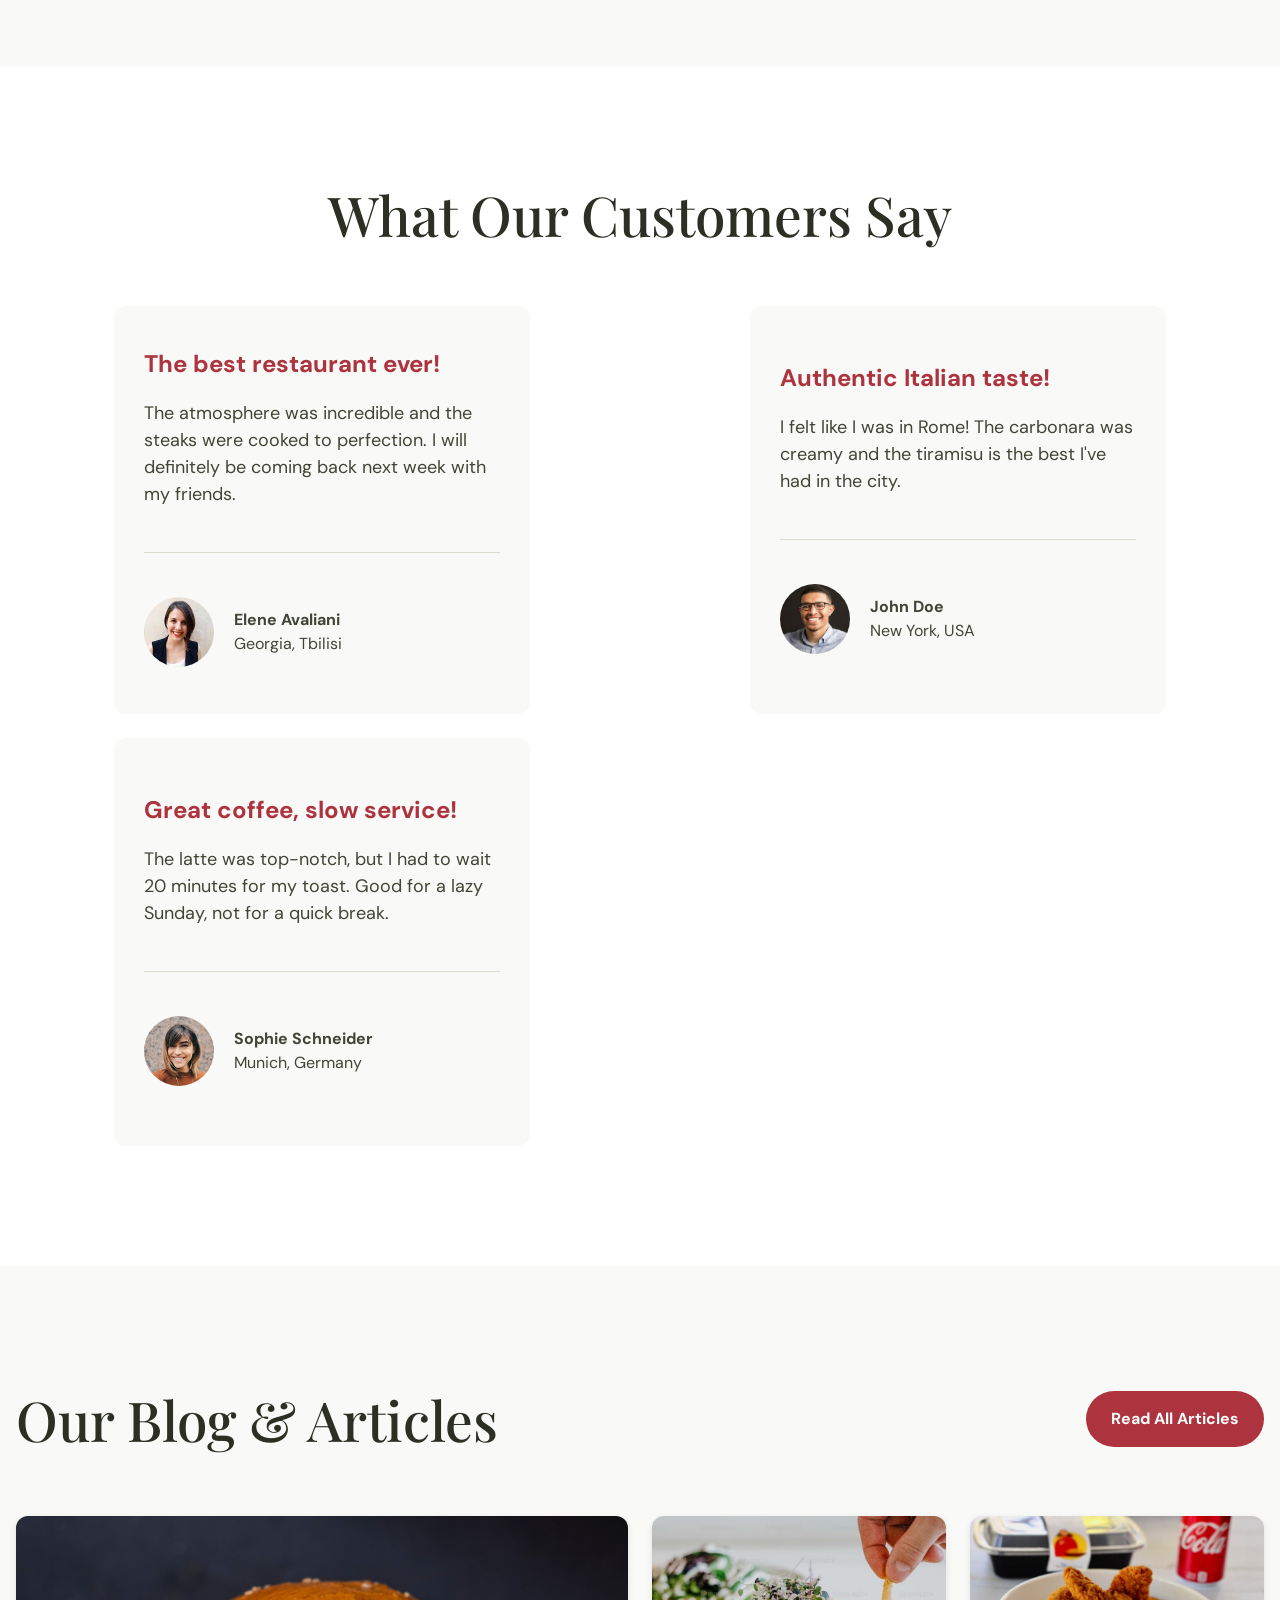
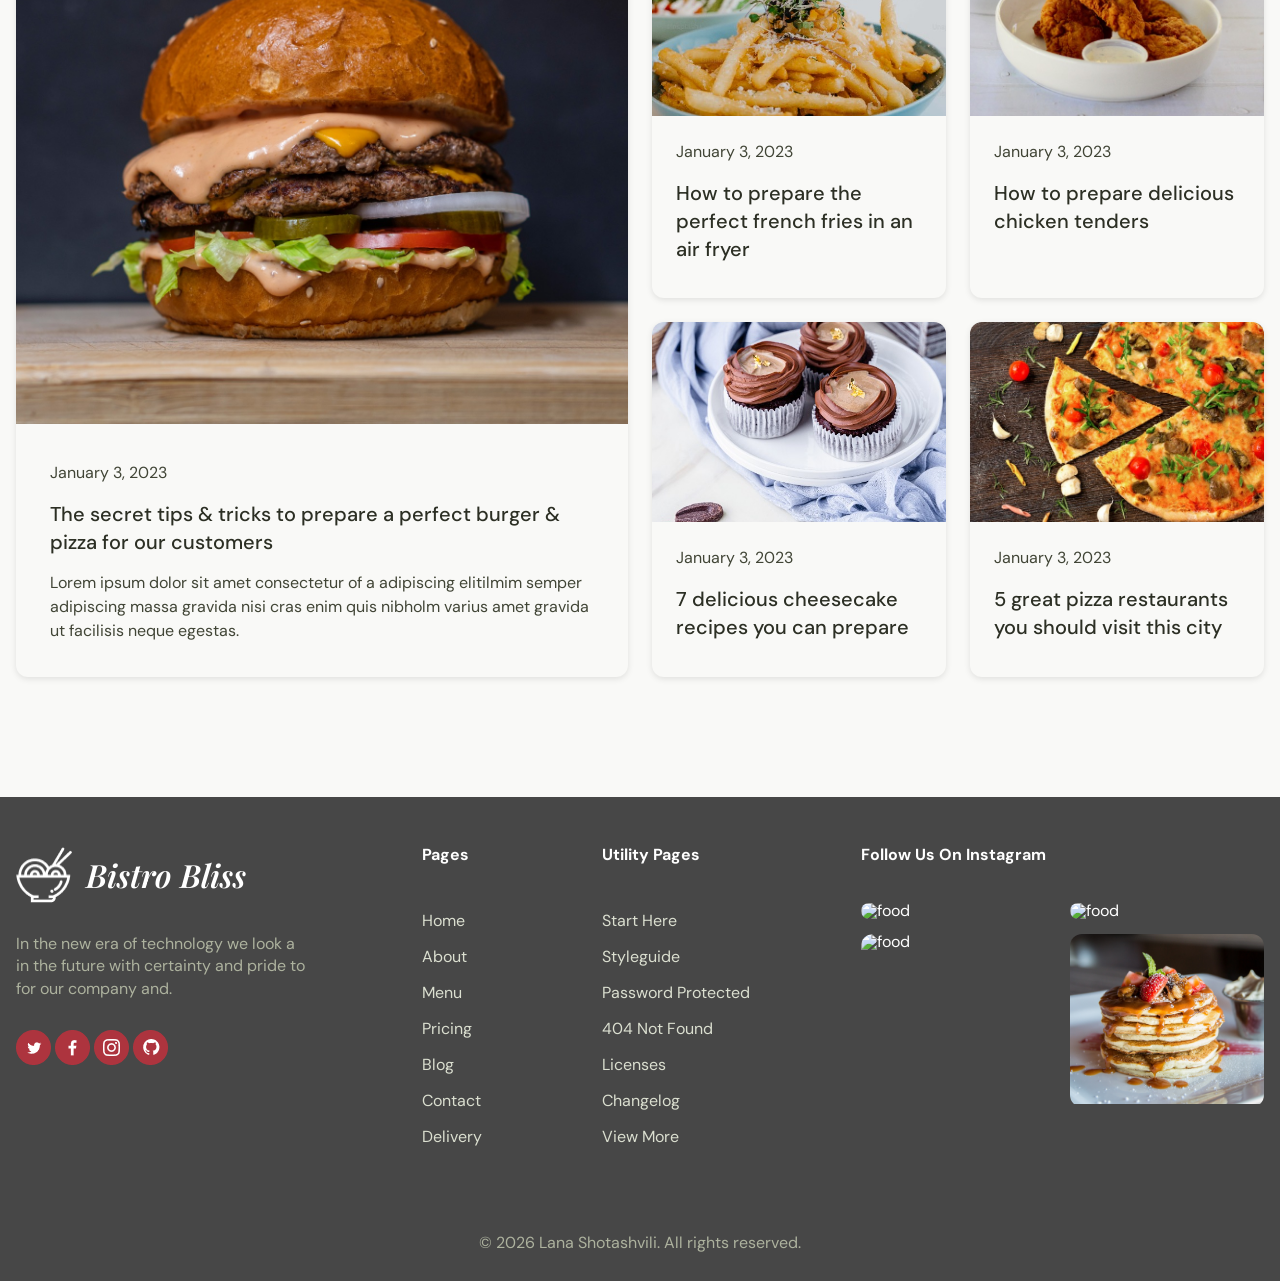
==== commit 08a8d83f: "feat(i18n): integrate i18next for internationalization support and add translation files" ====
--- a/index.html
+++ b/index.html
@@ -1,15 +1,19 @@
 <!DOCTYPE html>
 <html lang="en">
   <head>
+    <!-- Metadata & Title -->
     <meta charset="UTF-8" />
     <meta name="viewport" content="width=device-width, initial-scale=1.0" />
-    <title>Food Website</title>
-    <link rel="stylesheet" href="../styles/reset.css" />
-    <link rel="stylesheet" href="style.css" />
-    <link rel="stylesheet" href="styles/header.css" />
-    <link rel="stylesheet" href="styles/footer.css" />
+    <title>Bistro Bliss</title>
+
+    <!-- Favicon -->
+    <link rel="icon" type="image/png" href="images/japanese-food.png" />
+
+    <!-- Preconnect for external resources -->
     <link rel="preconnect" href="https://fonts.googleapis.com" />
     <link rel="preconnect" href="https://gstatic.com" crossorigin />
+
+    <!-- Fonts -->
     <link
       href="https://fonts.googleapis.com/css2?family=Playfair+Display:wght@400;600&display=swap"
       rel="stylesheet"
@@ -18,6 +22,12 @@
       href="https://fonts.googleapis.com/css2?family=DM+Sans:ital,opsz,wght@0,9..40,100..1000;1,9..40,100..1000&display=swap"
       rel="stylesheet"
     />
+
+    <!-- Stylesheets -->
+    <link rel="stylesheet" href="../styles/reset.css" />
+    <link rel="stylesheet" href="style.css" />
+    <link rel="stylesheet" href="styles/header.css" />
+    <link rel="stylesheet" href="styles/footer.css" />
   </head>
   <body>
     <!-- NAVBAR -->
@@ -184,7 +194,9 @@
               and dedication, strives to make every visit an unforgettable
               event.
             </p>
-            <button class="more-about-btn">More About Us</button>
+            <a href="../pages/blog.html">
+              <button class="more-about-btn">More About Us</button>
+            </a>
           </div>
         </div>
       </section>
@@ -293,7 +305,9 @@
         <div class="blog container">
           <div class="intro-and-button">
             <h1>Our Blog &#x26; Articles</h1>
-            <button class="read-articles-btn">Read All Articles</button>
+            <a href="../pages/blog.html">
+              <button class="read-articles-btn">Read All Articles</button></a
+            >
           </div>
           <div class="blog-cards-container">
             <div class="blog-left-section">
@@ -421,7 +435,7 @@
         </section>
       </div>
       <div class="footer-bottom">
-        <p>Copyright &copy; 2023 Hashtag Developer. All Rights Reserved</p>
+        <p>&copy; 2026 Lana Shotashvili. All rights reserved.</p>
       </div>
     </footer>
     <!-- Cookie Notification Banner -->
@@ -434,6 +448,8 @@
       <button id="reject-cookies">Reject</button>
     </div>
 
+    <script src="https://cdn.jsdelivr.net/npm/i18next@latest/dist/umd/i18next.min.js"></script>
+    <script src="scripts/i18n.js"></script>
     <script src="scripts/script.js"></script>
     <script src="scripts/reviews-api.js"></script>
   </body>
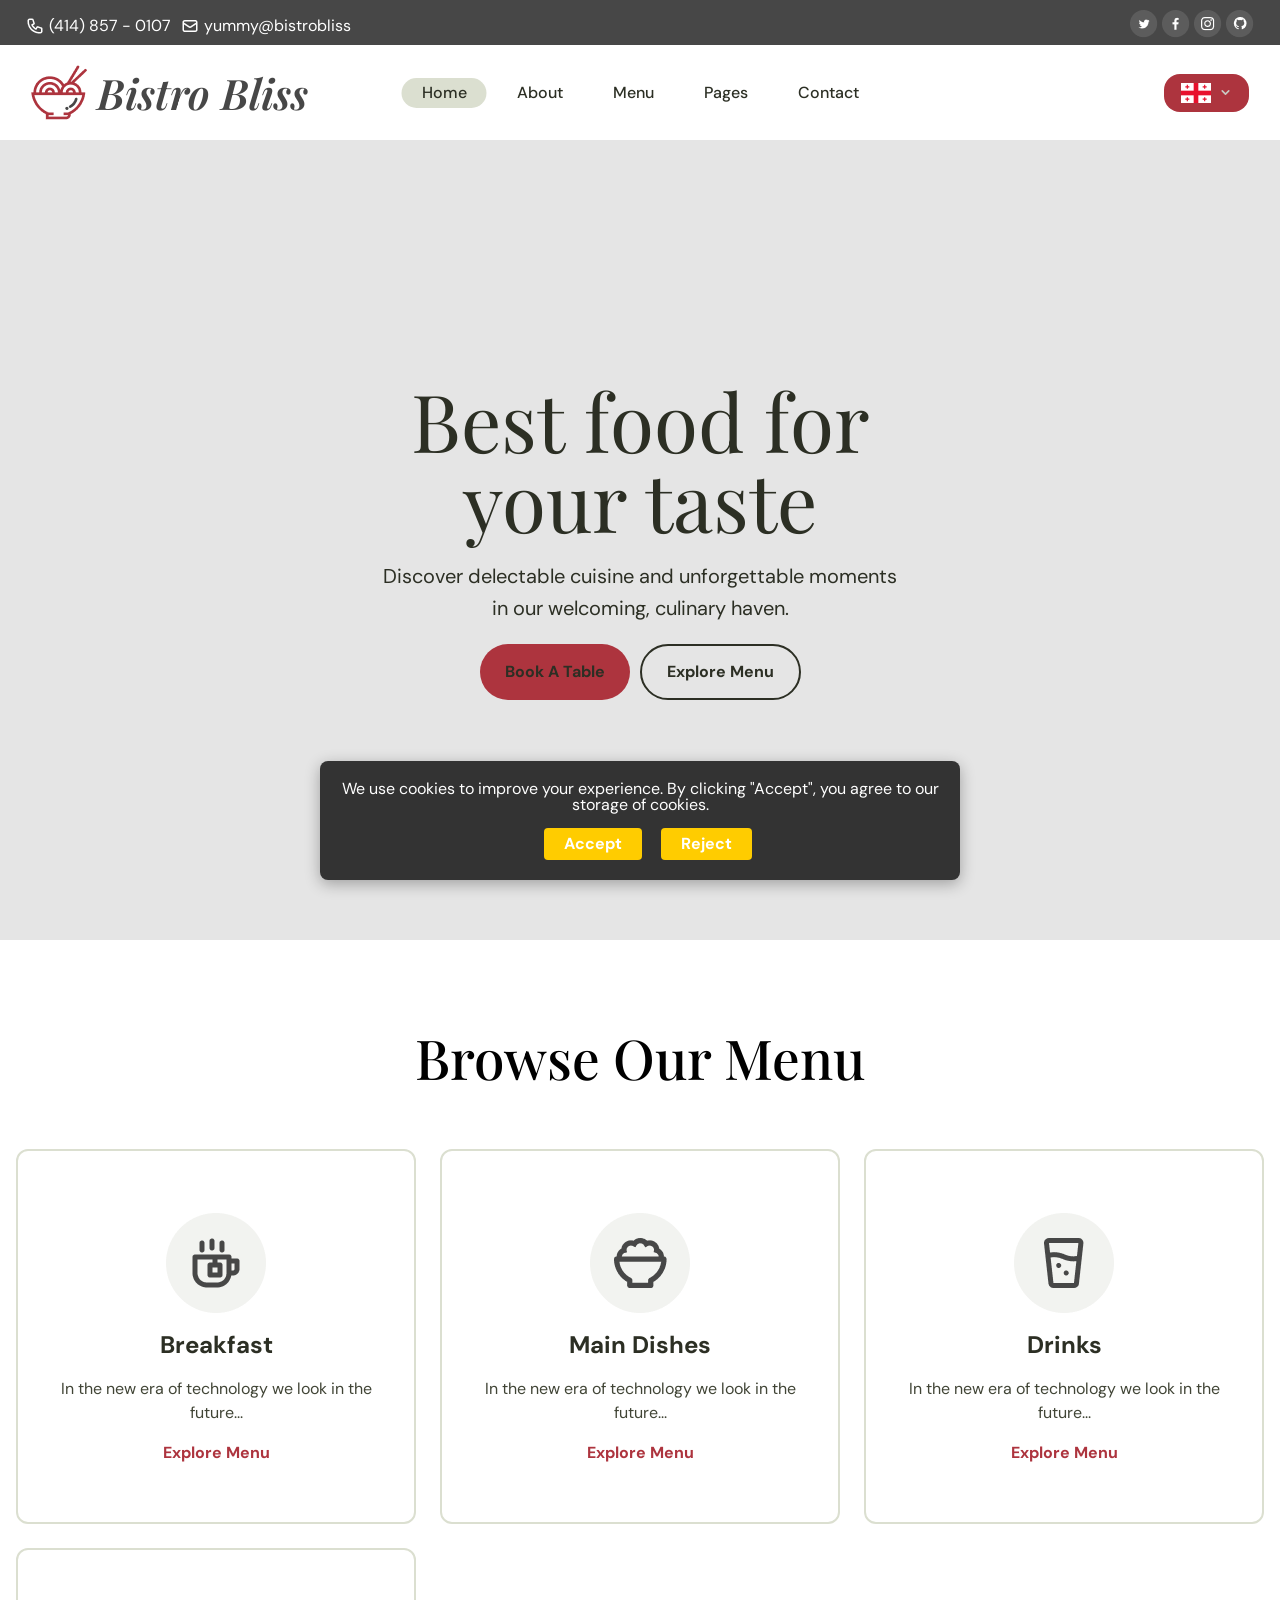
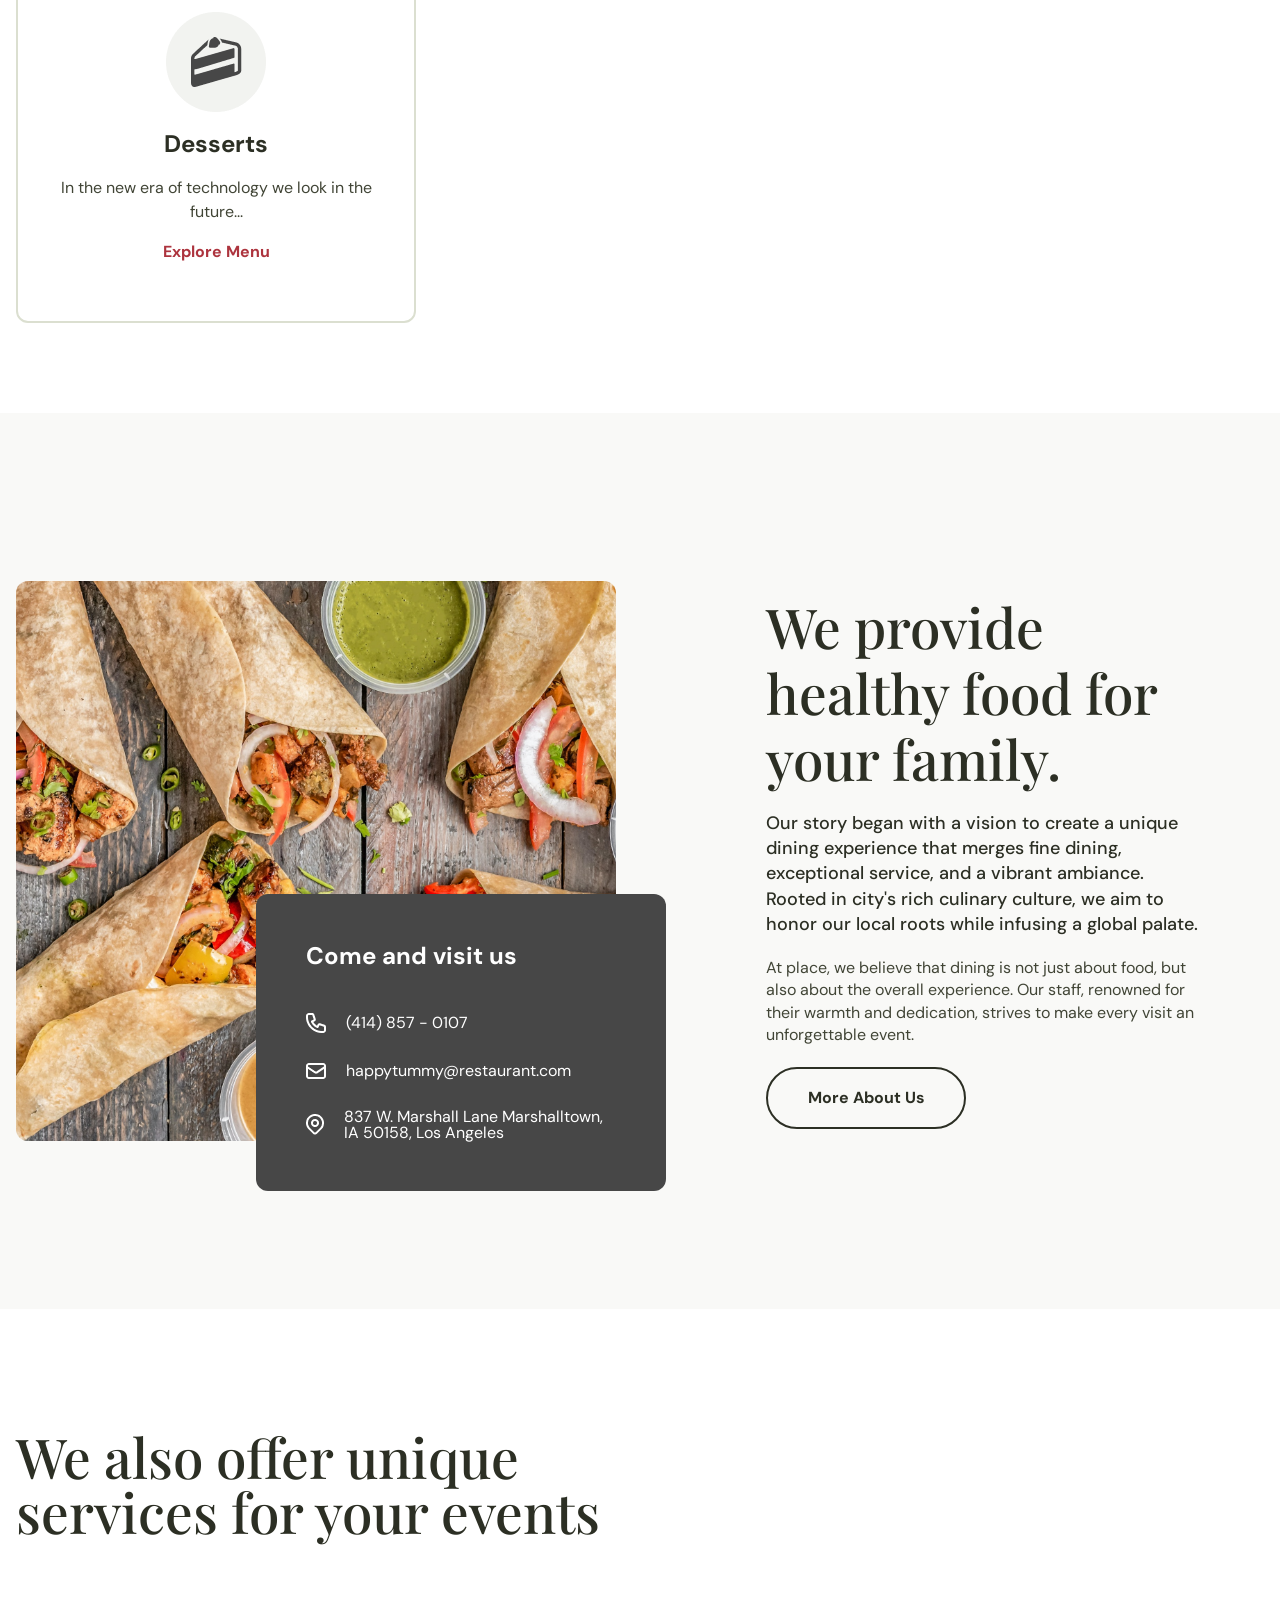
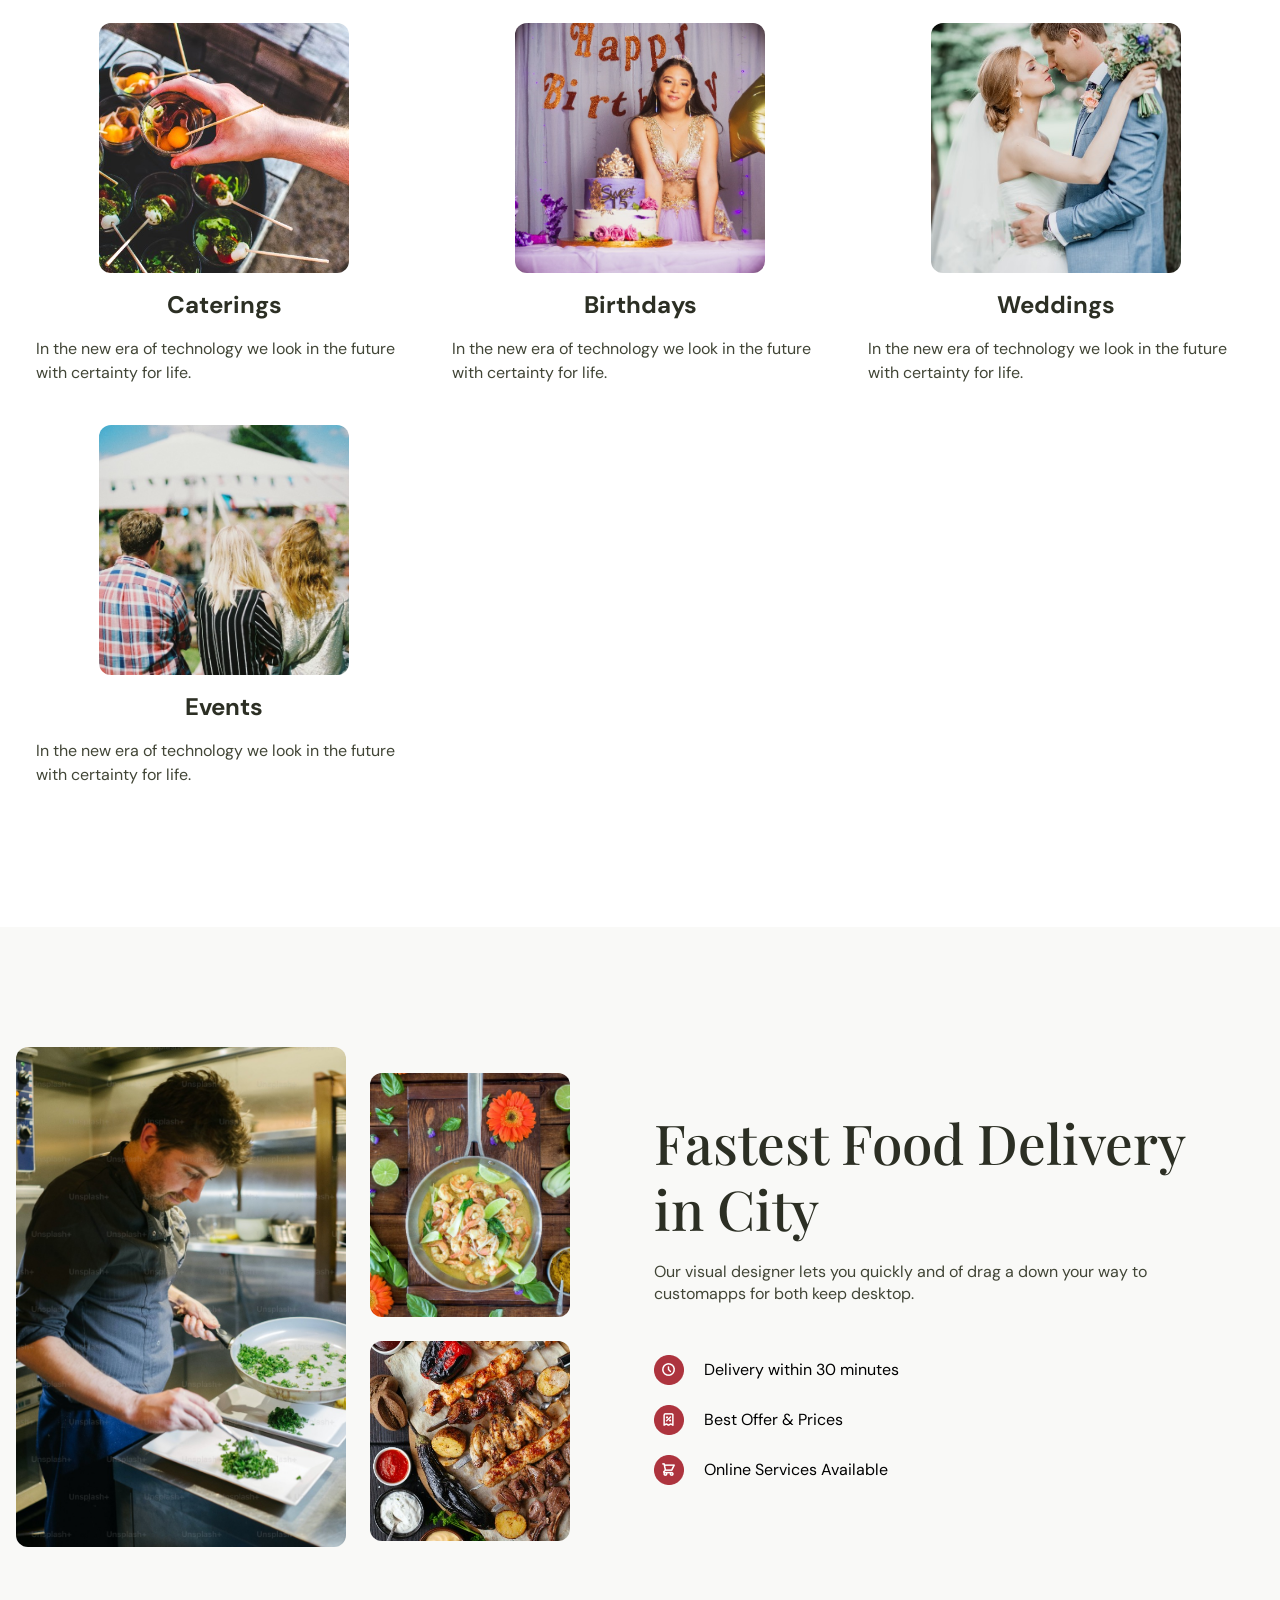
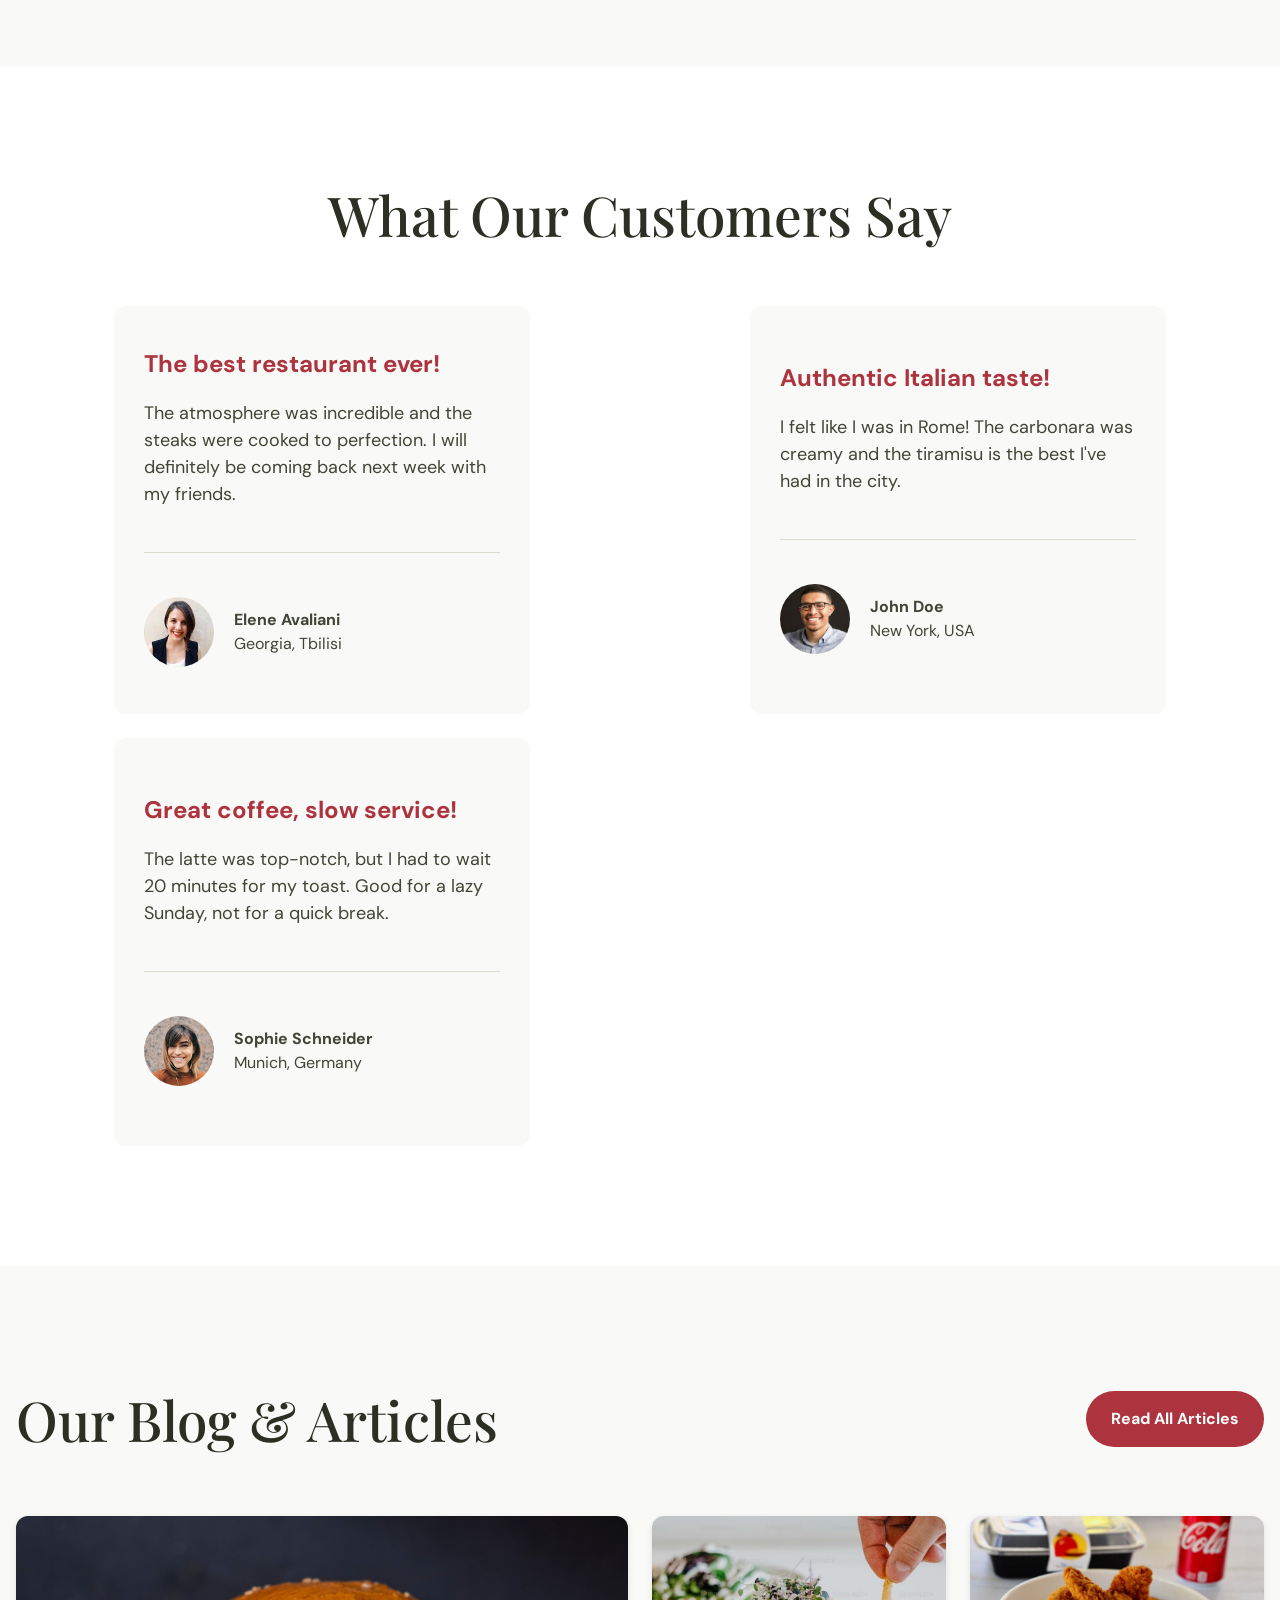
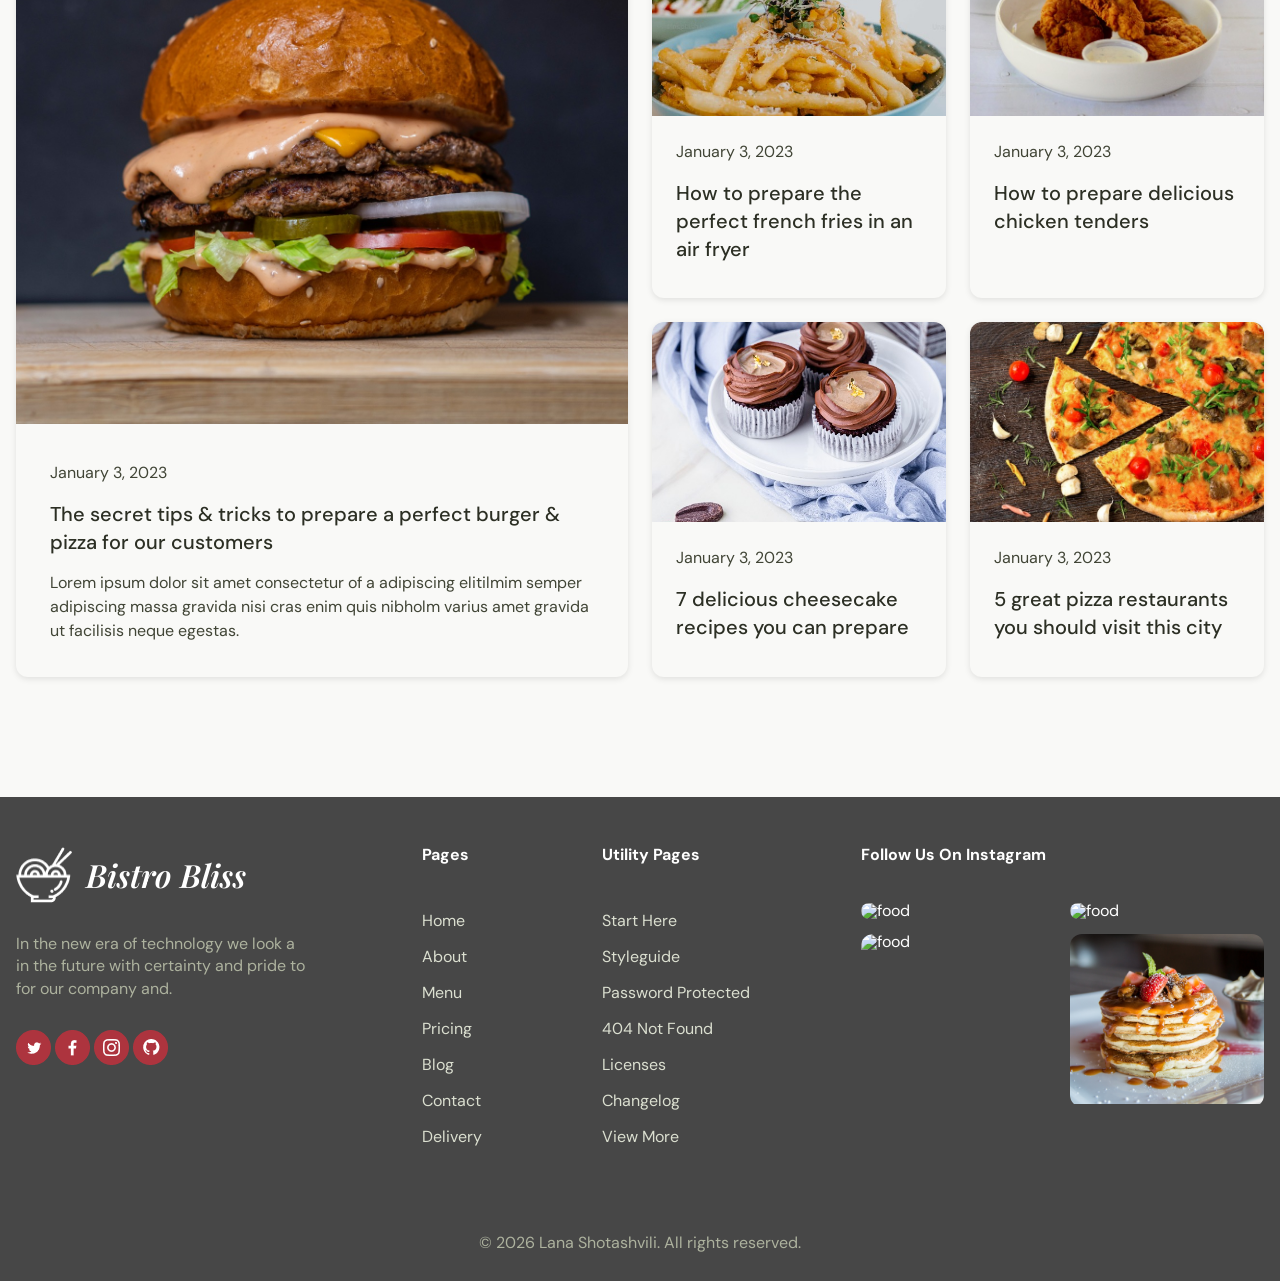
==== commit 8f3443c7: "feat(header): add KA/EN language switcher with sidebar support - Add dropdown switcher with flag ico" ====
--- a/index.html
+++ b/index.html
@@ -75,10 +75,126 @@
           </div>
         </div>
         <div class="right-section">
-          <div class="book-table-container">
-            <a href="../pages/booking.html">
-              <button class="book-table">Book A Table</button></a
+          <!-- Language Switcher -->
+
+          <svg
+            width="0"
+            height="0"
+            style="position: absolute"
+            aria-hidden="true"
+          >
+            <defs>
+              <!-- Georgia -->
+              <symbol
+                id="flag-ka"
+                viewBox="0 0 90 60"
+                preserveAspectRatio="none"
+              >
+                <rect width="90" height="60" fill="#fff" />
+                <g fill="#e8112d">
+                  <rect x="38" width="14" height="60" />
+                  <rect y="23" width="90" height="14" />
+                  <path
+                    id="sm"
+                    d="M-1.75-6h3.5v4.25H6v3.5H1.75V6h-3.5V1.75H-6v-3.5h4.25z"
+                    transform="translate(19 11.5)"
+                  />
+                  <use href="#sm" x="52" />
+                  <use href="#sm" y="37" />
+                  <use href="#sm" x="52" y="37" />
+                </g>
+              </symbol>
+
+              <!-- United Kingdom (English) -->
+              <symbol
+                id="flag-en"
+                viewBox="0 0 60 30"
+                preserveAspectRatio="none"
+              >
+                <clipPath id="uk-clip">
+                  <path d="M30 15h30v15zv15H0zH0V0zV0h30z" />
+                </clipPath>
+                <rect width="60" height="30" fill="#012169" />
+                <path d="M0 0l60 30M60 0L0 30" stroke="#fff" stroke-width="6" />
+                <path
+                  d="M0 0l60 30M60 0L0 30"
+                  clip-path="url(#uk-clip)"
+                  stroke="#c8102e"
+                  stroke-width="4"
+                />
+                <path d="M30 0v30M0 15h60" stroke="#fff" stroke-width="10" />
+                <path d="M30 0v30M0 15h60" stroke="#c8102e" stroke-width="6" />
+              </symbol>
+
+              <symbol id="chevron" viewBox="0 0 24 24">
+                <path
+                  d="M6 9l6 6 6-6"
+                  fill="none"
+                  stroke="currentColor"
+                  stroke-width="3"
+                  stroke-linecap="round"
+                  stroke-linejoin="round"
+                />
+              </symbol>
+              <symbol id="tick" viewBox="0 0 24 24">
+                <path
+                  d="M5 12l5 5 9-10"
+                  fill="none"
+                  stroke="currentColor"
+                  stroke-width="3"
+                  stroke-linecap="round"
+                  stroke-linejoin="round"
+                />
+              </symbol>
+            </defs>
+          </svg>
+
+          <div class="lang" id="lang">
+            <button
+              class="lang-btn"
+              id="langBtn"
+              type="button"
+              aria-haspopup="listbox"
+              aria-expanded="false"
+              aria-label="Change language"
             >
+              <svg class="flag" id="langFlag">
+                <use href="#flag-ka" />
+              </svg>
+
+              <svg class="chev">
+                <use href="#chevron" />
+              </svg>
+            </button>
+
+            <ul class="lang-menu" role="listbox" aria-label="Languages">
+              <li role="none">
+                <button
+                  class="lang-option"
+                  role="option"
+                  type="button"
+                  data-lang="ka"
+                  aria-selected="true"
+                >
+                  <svg class="flag"><use href="#flag-ka" /></svg>
+                  <span>ქართული</span>
+                  <svg class="check"><use href="#tick" /></svg>
+                </button>
+              </li>
+              <li role="none">
+                <button
+                  class="lang-option"
+                  role="option"
+                  type="button"
+                  data-lang="en"
+                  aria-selected="false"
+                >
+                  <svg class="flag"><use href="#flag-en" /></svg>
+                  <span>English</span>
+                  <svg class="check"><use href="#tick" /></svg>
+                </button>
+              </li>
+            </ul>
           </div>
           <!-- Hamburger Menu--->
           <div class="hamburger-menu">
--- a/style.css
+++ b/style.css
@@ -105,6 +105,135 @@
   background-color: #961b23;
   color: #2c2f24;
   transition: 0.3s;
+}
+
+/* ====== LANGUAGE SWITCHER ====== */
+
+.lang {
+  position: relative;
+  display: inline-block;
+  font-family: inherit;
+
+  border-radius: 16px;
+  background-color: #ad343e;
+  padding: 2px 5px;
+}
+
+.flag {
+  display: block;
+  width: 30px;
+  height: 20px;
+  flex-shrink: 0;
+  object-fit: contain;
+}
+
+.lang-btn {
+  display: inline-flex;
+  align-items: center;
+  gap: 8px;
+  justify-content: center;
+  padding: 7px 12px;
+  color: #fff;
+}
+
+.chev {
+  width: 13px;
+  height: 13px;
+  color: #c9c9c3;
+  transition: transform 0.25s ease;
+}
+
+.lang.open .chev {
+  transform: rotate(180deg);
+}
+
+/* Dropdown */
+
+.lang-menu {
+  position: absolute;
+  top: calc(100% + 10px);
+  right: 0;
+  min-width: 178px;
+  max-width: 200px;
+  padding: 4px;
+
+  background: #ad343e;
+  border: 1px solid rgba(255, 255, 255, 0.1);
+  border-radius: 14px;
+
+  box-shadow: 0 12px 30px rgba(0, 0, 0, 0.28);
+
+  opacity: 0;
+  visibility: hidden;
+  pointer-events: none;
+  transform: translateY(-6px);
+
+  transition: opacity 0.2s ease, transform 0.2s ease, visibility 0.2s ease;
+
+  z-index: 100;
+}
+
+.lang.open .lang-menu {
+  opacity: 1;
+  visibility: visible;
+  pointer-events: auto;
+  transform: translateY(0);
+}
+
+/* Language options */
+
+.lang-option {
+  display: flex;
+  align-items: center;
+  gap: 11px;
+  width: 85%;
+  padding: 11px 12px;
+
+  background: transparent;
+  border: none;
+  border-radius: 9px;
+
+  color: #e9e9e4;
+  font: inherit;
+  font-size: 13px;
+  font-weight: 500;
+  text-align: left;
+
+  cursor: pointer;
+  transition: background 0.2s ease, color 0.2s ease;
+}
+
+.lang-option:hover,
+.lang-option:focus-visible {
+  background: rgba(255, 255, 255, 0.08);
+  outline: none;
+}
+
+.lang-option span {
+  flex: 1;
+}
+
+.check {
+  width: 15px;
+  height: 15px;
+  color: #d96b73;
+  opacity: 0;
+  transition: opacity 0.2s ease;
+}
+
+.lang-option[aria-selected="true"] .check {
+  opacity: 1;
+}
+
+.sidebar .lang {
+  margin: 40px 0 24px;
+}
+.sidebar .lang-menu {
+  left: 0;
+  right: auto;
+  min-width: 0;
+  width: 178px;
+  max-width: calc(100vw - 48px);
 }
 
 /* ====== MENU ====== */
@@ -906,3 +1035,32 @@
     height: 70px;
   }
 }
+
+/* Lang switcher */
+
+@media (max-width: 480px) {
+  .lang-btn {
+    padding: 10px;
+    gap: 7px;
+  }
+
+  .flag {
+    width: 23px;
+    height: 15px;
+  }
+
+  .lang-menu {
+    min-width: 160px;
+  }
+  .header-nav a {
+    padding: 10px 20px;
+  }
+}
+
+@media (prefers-reduced-motion: reduce) {
+  .lang *,
+  .lang *::before,
+  .lang *::after {
+    transition: none !important;
+  }
+}
--- a/styles/header.css
+++ b/styles/header.css
@@ -176,6 +176,7 @@
   .header-nav {
     flex-direction: column;
     gap: 40px;
+    align-items: normal;
   }
   .book-table-container {
     display: none;
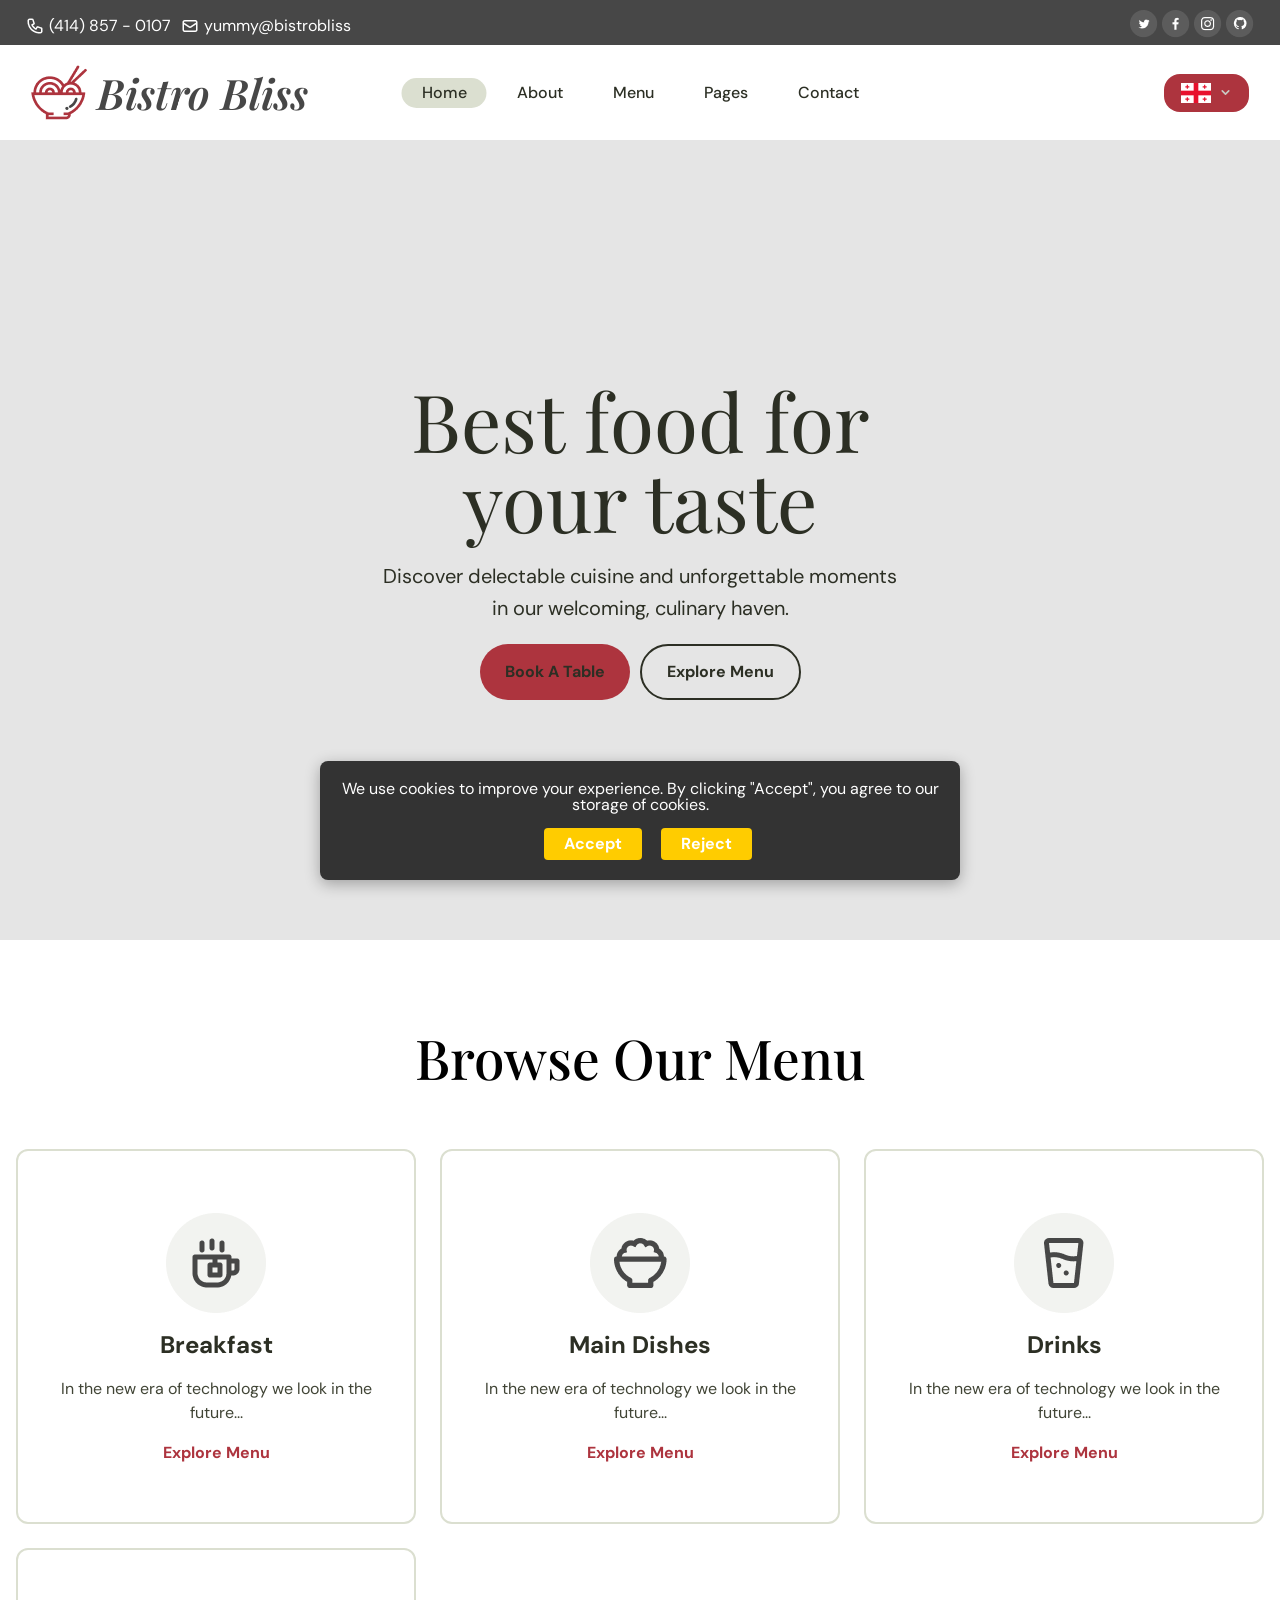
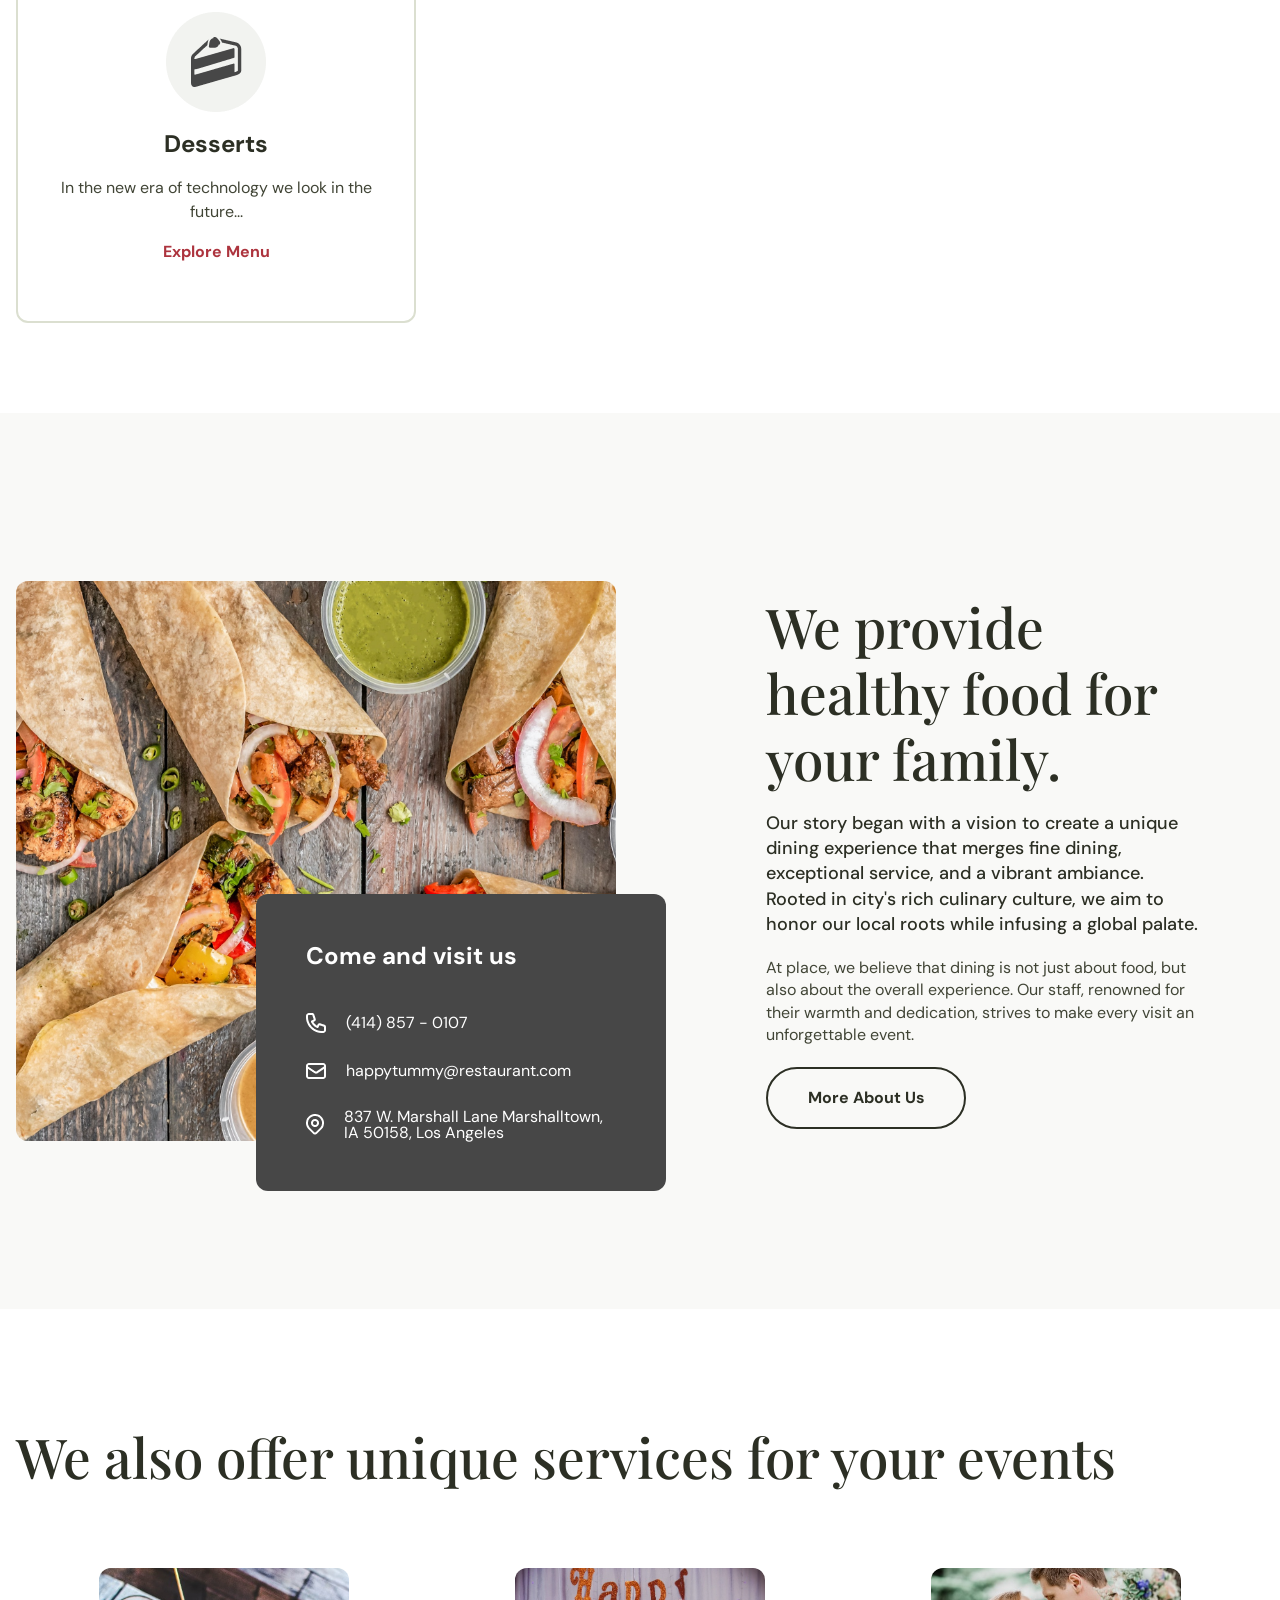
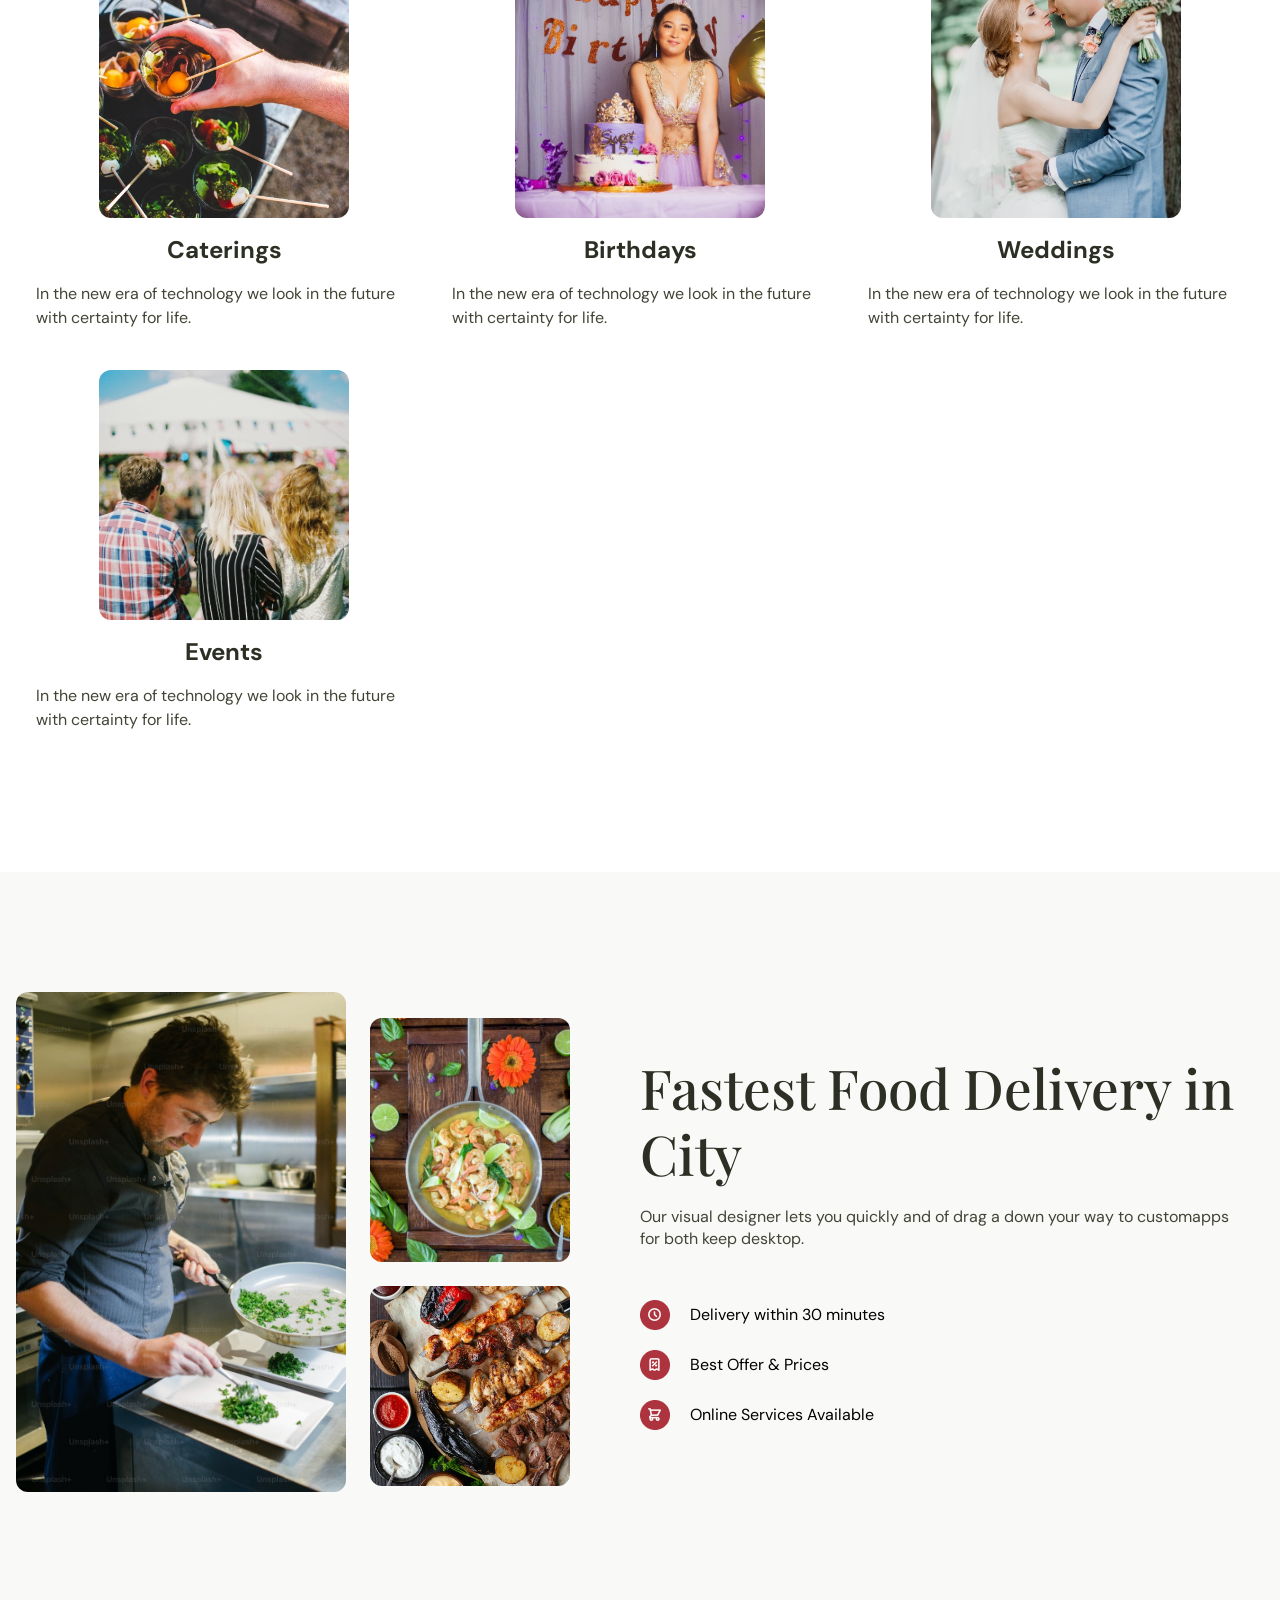
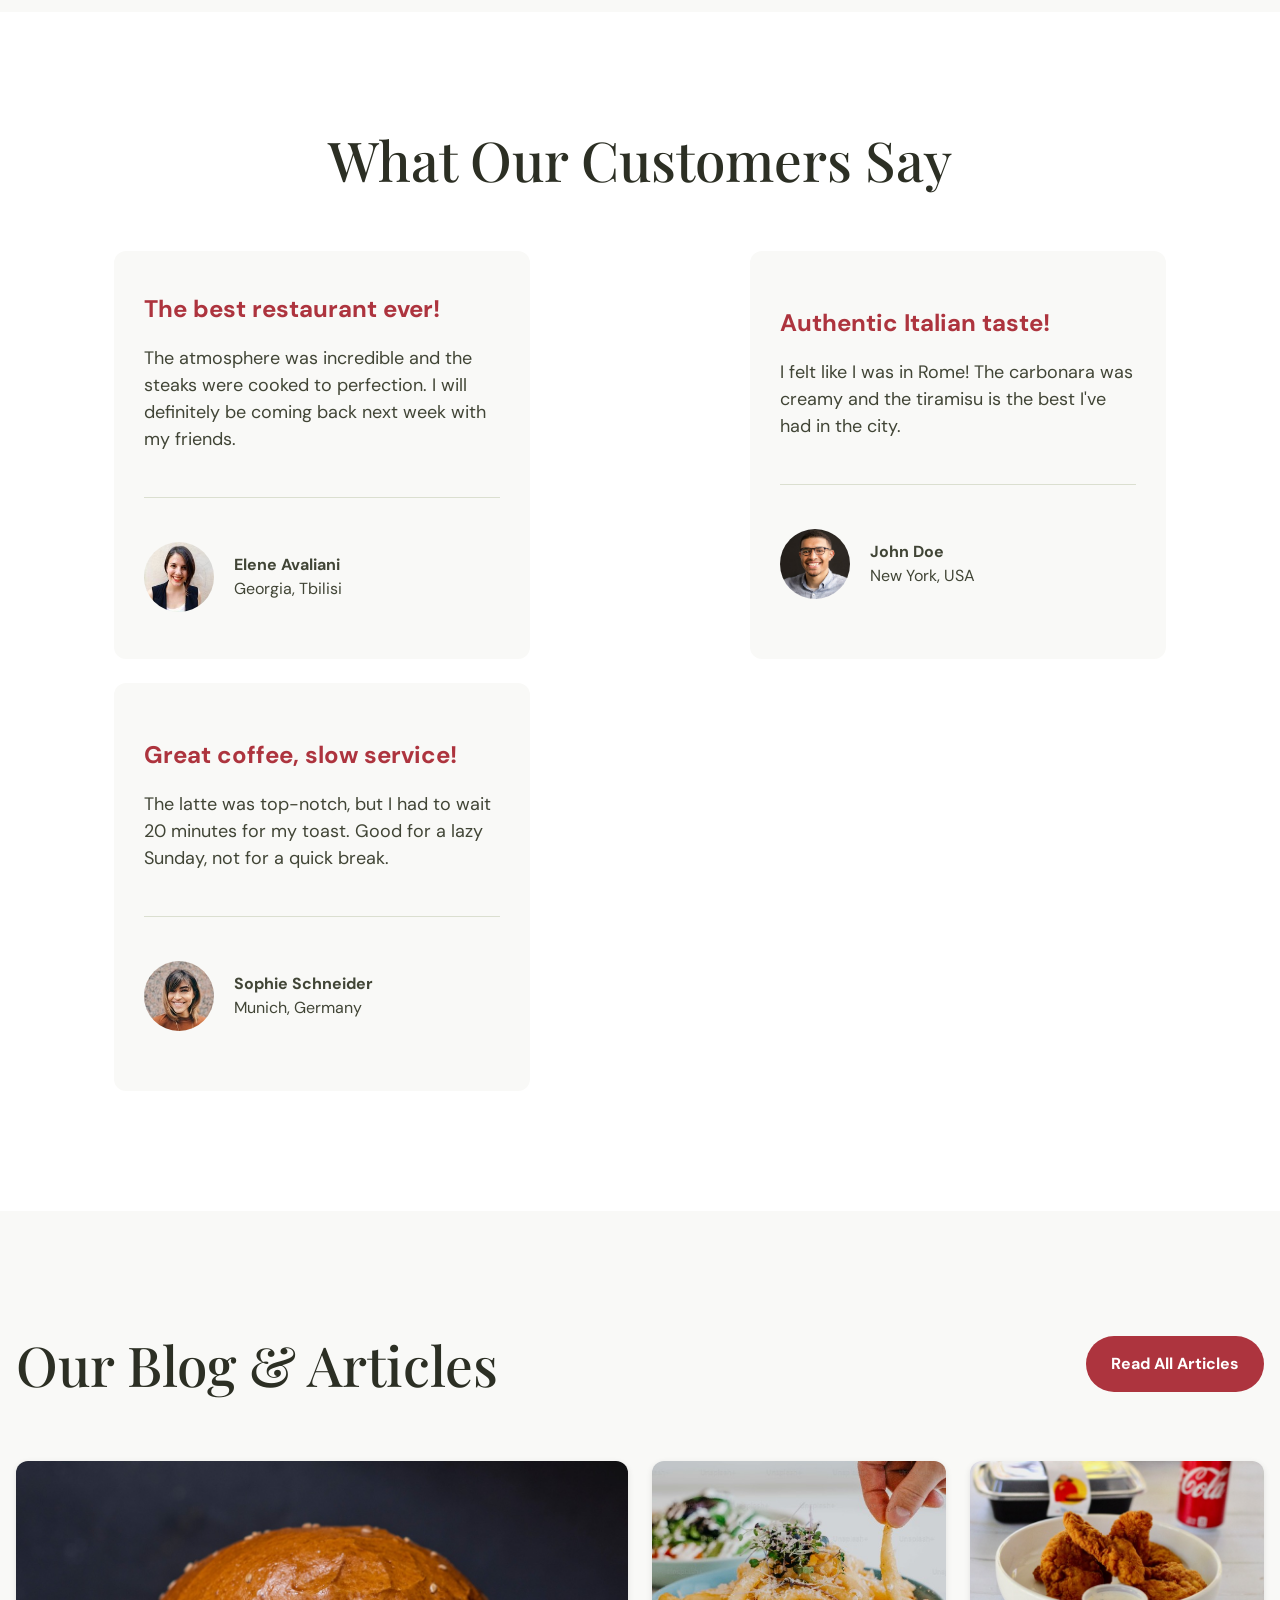
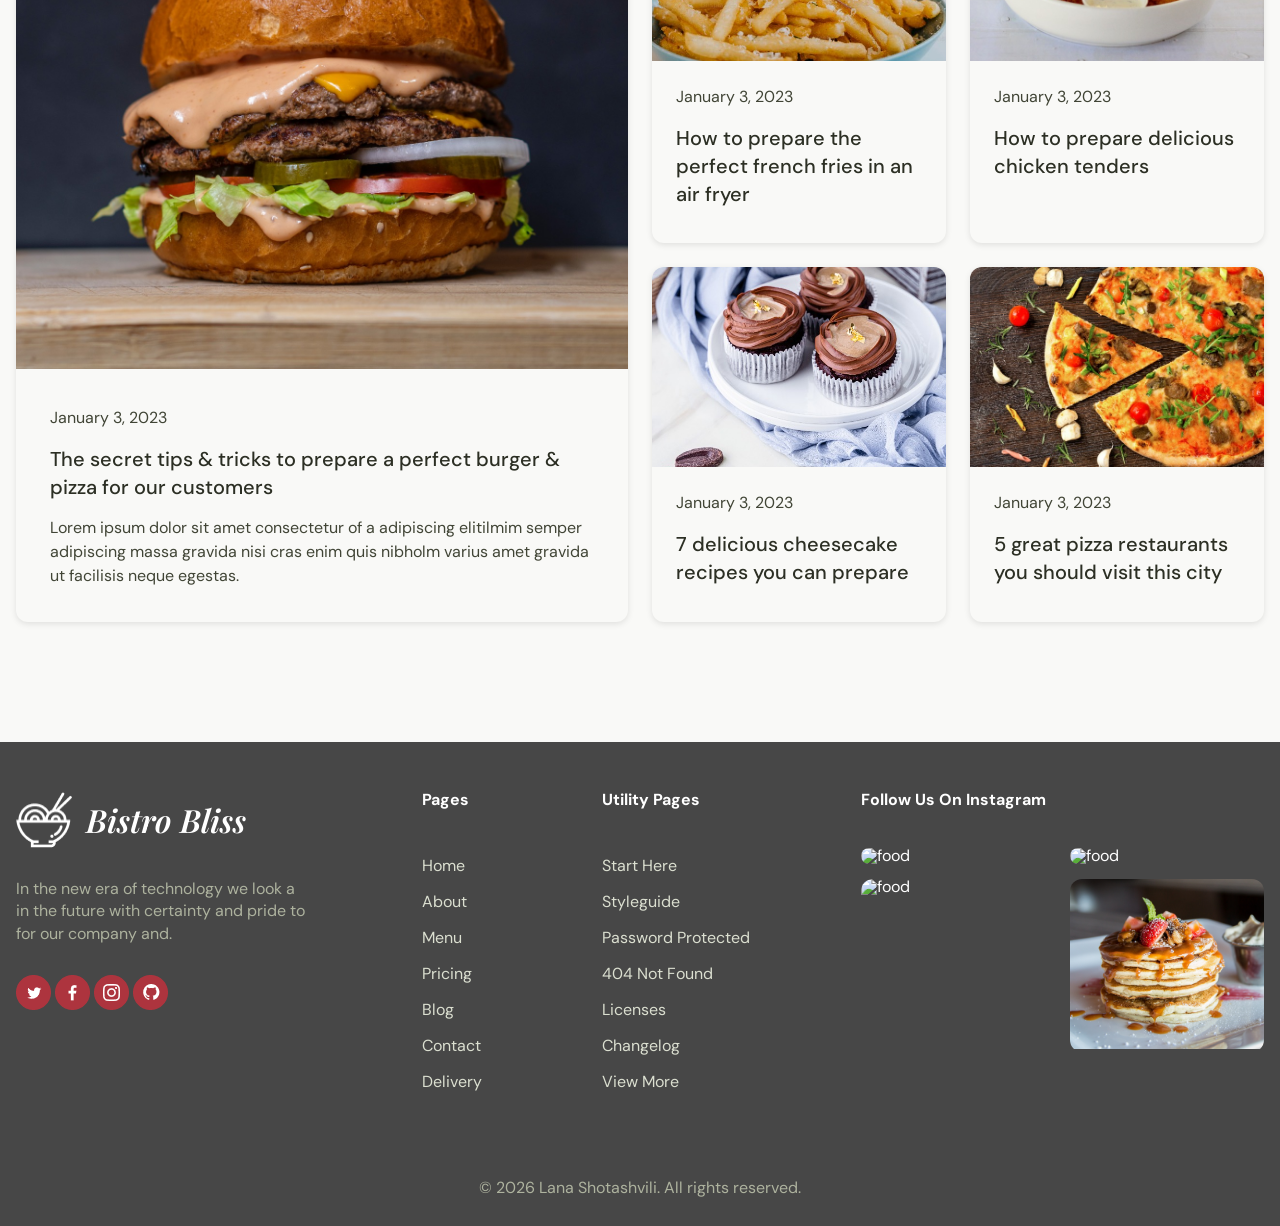
==== commit 8674c2a9: "feat(i18n): implement bilingual support across all website pages - Integrate i18next to manage Georg" ====
--- a/index.html
+++ b/index.html
@@ -66,11 +66,11 @@
           >
           <div class="header-nav-container">
             <nav class="header-nav">
-              <a href="index.html" class="header-nav-active">Home</a>
-              <a href="../pages/about.html">About</a>
-              <a href="../pages/menu.html">Menu</a>
-              <a href="../pages/blog.html">Pages</a>
-              <a href="../pages/contact.html">Contact</a>
+              <a data-i18n="common.nav.home" href="index.html" class="header-nav-active">Home</a>
+              <a data-i18n="common.nav.about" href="../pages/about.html">About</a>
+              <a data-i18n="common.nav.menu" href="../pages/menu.html">Menu</a>
+              <a data-i18n="common.nav.pages" href="../pages/blog.html">Pages</a>
+              <a data-i18n="common.nav.contact" href="../pages/contact.html">Contact</a>
             </nav>
           </div>
         </div>
@@ -150,7 +150,7 @@
           </svg>
 
           <div class="lang" id="lang">
-            <button
+            <button data-i18n-aria-label="common.lang.change"
               class="lang-btn"
               id="langBtn"
               type="button"
@@ -167,7 +167,7 @@
               </svg>
             </button>
 
-            <ul class="lang-menu" role="listbox" aria-label="Languages">
+            <ul data-i18n-aria-label="common.lang.list" class="lang-menu" role="listbox" aria-label="Languages">
               <li role="none">
                 <button
                   class="lang-option"
@@ -216,17 +216,17 @@
       <section class="hero">
         <div class="hero-overlay">
           <div class="hero-content container">
-            <h1>Best food for <br />your taste</h1>
-            <p>
+            <h1 data-i18n-html="home.hero.title">Best food for <br />your taste</h1>
+            <p data-i18n-html="home.hero.subtitle">
               Discover delectable cuisine and unforgettable moments <br />
               in our welcoming, culinary haven.
             </p>
             <div class="hero-buttons">
               <a href="../pages/booking.html">
-                <button class="hero-btn-book">Book A Table</button>
+                <button data-i18n="common.bookTable" class="hero-btn-book">Book A Table</button>
               </a>
               <a href="../pages/menu.html">
-                <button class="hero-btn-explore">Explore Menu</button></a
+                <button data-i18n="common.exploreMenu" class="hero-btn-explore">Explore Menu</button></a
               >
             </div>
           </div>
@@ -235,33 +235,33 @@
       <!-- MENU -->
       <section class="menu-section">
         <div class="menu">
-          <h1>Browse Our Menu</h1>
+          <h1 data-i18n="home.browseMenu.title">Browse Our Menu</h1>
           <div class="menu-grid container">
             <div class="menu-card">
               <img src="images/breakfast-icon.png" alt="breakfast-icon" />
-              <h3>Breakfast</h3>
-              <p>In the new era of technology we look in the future...</p>
-              <a href="../pages/menu.html?category=Breakfast">Explore Menu</a>
+              <h3 data-i18n="common.categories.breakfast">Breakfast</h3>
+              <p data-i18n="home.browseMenu.cardText">In the new era of technology we look in the future...</p>
+              <a data-i18n="common.exploreMenu" href="../pages/menu.html?category=Breakfast">Explore Menu</a>
             </div>
             <div class="menu-card">
               <img src="images/dishes-icon.png" alt="dishes-icon" />
-              <h3>Main Dishes</h3>
-              <p>In the new era of technology we look in the future...</p>
-              <a href="../pages/menu.html?category=Main%20Dishes"
+              <h3 data-i18n="common.categories.mainDishes">Main Dishes</h3>
+              <p data-i18n="home.browseMenu.cardText">In the new era of technology we look in the future...</p>
+              <a data-i18n="common.exploreMenu" href="../pages/menu.html?category=Main%20Dishes"
                 >Explore Menu</a
               >
             </div>
             <div class="menu-card">
               <img src="images/drinks-icon.png" alt="drinks-icon" />
-              <h3>Drinks</h3>
-              <p>In the new era of technology we look in the future...</p>
-              <a href="../pages/menu.html?category=Drinks">Explore Menu</a>
+              <h3 data-i18n="common.categories.drinks">Drinks</h3>
+              <p data-i18n="home.browseMenu.cardText">In the new era of technology we look in the future...</p>
+              <a data-i18n="common.exploreMenu" href="../pages/menu.html?category=Drinks">Explore Menu</a>
             </div>
             <div class="menu-card">
               <img src="images/desserts-icon.png" alt="desserts-icon" />
-              <h3>Desserts</h3>
-              <p>In the new era of technology we look in the future...</p>
-              <a href="../pages/menu.html?category=Desserts">Explore Menu</a>
+              <h3 data-i18n="common.categories.desserts">Desserts</h3>
+              <p data-i18n="home.browseMenu.cardText">In the new era of technology we look in the future...</p>
+              <a data-i18n="common.exploreMenu" href="../pages/menu.html?category=Desserts">Explore Menu</a>
             </div>
           </div>
         </div>
@@ -275,7 +275,7 @@
             </div>
             <div class="contacts">
               <div class="contacts-info">
-                <h3>Come and visit us</h3>
+                <h3 data-i18n="common.visit.title">Come and visit us</h3>
                 <div class="mobile">
                   <img src="images/phone-icon-contacts.png" alt="phone-icon" />
                   <p>(414) 857 - 0107</p>
@@ -289,7 +289,7 @@
                     src="images/address-icon-contacts.png"
                     alt="address-icon"
                   />
-                  <p>
+                  <p data-i18n="common.visit.address">
                     837 W. Marshall Lane Marshalltown, IA 50158, Los Angeles
                   </p>
                 </div>
@@ -297,21 +297,21 @@
             </div>
           </div>
           <div class="contact-information">
-            <h1>We provide healthy food for your family.</h1>
-            <p class="first-info">
+            <h1 data-i18n="common.story.title">We provide healthy food for your family.</h1>
+            <p data-i18n="common.story.p1" class="first-info">
               Our story began with a vision to create a unique dining experience
               that merges fine dining, exceptional service, and a vibrant
               ambiance. Rooted in city's rich culinary culture, we aim to honor
               our local roots while infusing a global palate.
             </p>
-            <p class="second-info">
+            <p data-i18n="common.story.p2" class="second-info">
               At place, we believe that dining is not just about food, but also
               about the overall experience. Our staff, renowned for their warmth
               and dedication, strives to make every visit an unforgettable
               event.
             </p>
             <a href="../pages/blog.html">
-              <button class="more-about-btn">More About Us</button>
+              <button data-i18n="common.story.more" class="more-about-btn">More About Us</button>
             </a>
           </div>
         </div>
@@ -319,14 +319,14 @@
       <!-- SERVICE -->
       <section class="service-section">
         <div class="service container">
-          <h1>We also offer unique services for your events</h1>
+          <h1 data-i18n="home.services.title">We also offer unique services for your events</h1>
           <div class="service-grid">
             <div class="service-card">
               <div class="image-container">
                 <img src="images/caterings.jpg" alt="caterings" />
               </div>
-              <h3>Caterings</h3>
-              <p>
+              <h3 data-i18n="home.services.caterings">Caterings</h3>
+              <p data-i18n="home.services.text">
                 In the new era of technology we look in the future with
                 certainty for life.
               </p>
@@ -335,8 +335,8 @@
               <div class="image-container">
                 <img src="images/birthdays.jpg" alt="birthdays" />
               </div>
-              <h3>Birthdays</h3>
-              <p>
+              <h3 data-i18n="home.services.birthdays">Birthdays</h3>
+              <p data-i18n="home.services.text">
                 In the new era of technology we look in the future with
                 certainty for life.
               </p>
@@ -345,8 +345,8 @@
               <div class="image-container">
                 <img src="images/weddings.jpg" alt="weddings" />
               </div>
-              <h3>Weddings</h3>
-              <p>
+              <h3 data-i18n="home.services.weddings">Weddings</h3>
+              <p data-i18n="home.services.text">
                 In the new era of technology we look in the future with
                 certainty for life.
               </p>
@@ -355,8 +355,8 @@
               <div class="image-container">
                 <img src="images/events.jpg" alt="events" />
               </div>
-              <h3>Events</h3>
-              <p>
+              <h3 data-i18n="home.services.events">Events</h3>
+              <p data-i18n="home.services.text">
                 In the new era of technology we look in the future with
                 certainty for life.
               </p>
@@ -381,23 +381,23 @@
             </div>
           </div>
           <div class="delivery-info">
-            <h1>Fastest Food Delivery in City</h1>
-            <p class="designer-information">
+            <h1 data-i18n="home.delivery.title">Fastest Food Delivery in City</h1>
+            <p data-i18n="home.delivery.text" class="designer-information">
               Our visual designer lets you quickly and of drag a down your way
               to customapps for both keep desktop.
             </p>
             <div class="delivery-information">
               <div class="delivery-time">
                 <img src="images/delivery-time-icon.png" alt="delivery-icon" />
-                <p>Delivery within 30 minutes</p>
+                <p data-i18n="home.delivery.item1">Delivery within 30 minutes</p>
               </div>
               <div class="delivery-offer">
                 <img src="images/delivery-offer-icon.png" alt="delivery-icon" />
-                <p>Best Offer & Prices</p>
+                <p data-i18n="home.delivery.item2">Best Offer & Prices</p>
               </div>
               <div class="delivery-service">
                 <img src="images/delivery-cart-icon.png" alt="delivery-icon" />
-                <p>Online Services Available</p>
+                <p data-i18n="home.delivery.item3">Online Services Available</p>
               </div>
             </div>
           </div>
@@ -406,7 +406,7 @@
       <!-- REVIEWS -->
       <section class="reviews-section">
         <div class="reviews container">
-          <h1>What Our Customers Say</h1>
+          <h1 data-i18n="common.reviewsTitle">What Our Customers Say</h1>
           <!-- 
             The reviews-grid is populated dynamically via JavaScript (reviews-api.js).
             Data is fetched from a local data.json file to simulate a real API call.
@@ -420,9 +420,9 @@
       <section class="blog-section">
         <div class="blog container">
           <div class="intro-and-button">
-            <h1>Our Blog &#x26; Articles</h1>
+            <h1 data-i18n="common.blogTitle">Our Blog &#x26; Articles</h1>
             <a href="../pages/blog.html">
-              <button class="read-articles-btn">Read All Articles</button></a
+              <button data-i18n="home.readAllArticles" class="read-articles-btn">Read All Articles</button></a
             >
           </div>
           <div class="blog-cards-container">
@@ -430,12 +430,12 @@
               <div class="blog-card main-blog-card">
                 <img src="images/blog1.jpg" alt="blog" />
                 <div class="blog-info">
-                  <p>January 3, 2023</p>
-                  <h4>
+                  <p data-i18n="common.articleDate">January 3, 2023</p>
+                  <h4 data-i18n="blog.articles.burgerPizza">
                     The secret tips & tricks to prepare a perfect burger & pizza
                     for our customers
                   </h4>
-                  <p>
+                  <p data-i18n="blog.articles.burgerPizzaText">
                     Lorem ipsum dolor sit amet consectetur of a adipiscing
                     elitilmim semper adipiscing massa gravida nisi cras enim
                     quis nibholm varius amet gravida ut facilisis neque egestas.
@@ -449,8 +449,8 @@
                   <img src="images/blog2.jpg" alt="blog" />
                 </div>
                 <div class="small-blog-info">
-                  <p>January 3, 2023</p>
-                  <h4>
+                  <p data-i18n="common.articleDate">January 3, 2023</p>
+                  <h4 data-i18n="blog.articles.frenchFries">
                     How to prepare the perfect french fries in an air fryer
                   </h4>
                 </div>
@@ -460,8 +460,8 @@
                   <img src="images/blog3.jpg" alt="blog" />
                 </div>
                 <div class="small-blog-info">
-                  <p>January 3, 2023</p>
-                  <h4>How to prepare delicious chicken tenders</h4>
+                  <p data-i18n="common.articleDate">January 3, 2023</p>
+                  <h4 data-i18n="blog.articles.chickenTenders">How to prepare delicious chicken tenders</h4>
                 </div>
               </div>
               <div class="blog-card">
@@ -469,8 +469,8 @@
                   <img src="images/blog4.jpg" alt="blog" />
                 </div>
                 <div class="small-blog-info">
-                  <p>January 3, 2023</p>
-                  <h4>7 delicious cheesecake recipes you can prepare</h4>
+                  <p data-i18n="common.articleDate">January 3, 2023</p>
+                  <h4 data-i18n="blog.articles.cheesecake">7 delicious cheesecake recipes you can prepare</h4>
                 </div>
               </div>
               <div class="blog-card">
@@ -478,8 +478,8 @@
                   <img src="images/blog5.jpg" alt="blog" />
                 </div>
                 <div class="small-blog-info">
-                  <p>January 3, 2023</p>
-                  <h4>5 great pizza restaurants you should visit this city</h4>
+                  <p data-i18n="common.articleDate">January 3, 2023</p>
+                  <h4 data-i18n="blog.articles.pizzaPlaces">5 great pizza restaurants you should visit this city</h4>
                 </div>
               </div>
             </div>
@@ -495,7 +495,7 @@
             <img src="images/brand-logo-footer.png" alt="brand-logo" />
             <h3>Bistro Bliss</h3>
           </div>
-          <p>
+          <p data-i18n="common.footer.about">
             In the new era of technology we look a in the future with certainty
             and pride to for our company and.
           </p>
@@ -508,32 +508,32 @@
         </section>
         <nav class="footer-nav">
           <section>
-            <h3>Pages</h3>
+            <h3 data-i18n="common.nav.pages">Pages</h3>
             <ul>
-              <li><a href="index.html">Home</a></li>
-              <li><a href="../pages/about.html">About</a></li>
-              <li><a href="../pages/menu.html">Menu</a></li>
-              <li><a href="#">Pricing</a></li>
-              <li><a href="../pages/blog.html">Blog</a></li>
-              <li><a href="../pages/contact.html">Contact</a></li>
-              <li><a href="#">Delivery</a></li>
+              <li><a data-i18n="common.nav.home" href="index.html">Home</a></li>
+              <li><a data-i18n="common.nav.about" href="../pages/about.html">About</a></li>
+              <li><a data-i18n="common.nav.menu" href="../pages/menu.html">Menu</a></li>
+              <li><a data-i18n="common.footer.pricing" href="#">Pricing</a></li>
+              <li><a data-i18n="common.footer.blog" href="../pages/blog.html">Blog</a></li>
+              <li><a data-i18n="common.nav.contact" href="../pages/contact.html">Contact</a></li>
+              <li><a data-i18n="common.footer.delivery" href="#">Delivery</a></li>
             </ul>
           </section>
           <section>
-            <h3>Utility Pages</h3>
+            <h3 data-i18n="common.footer.utilityPages">Utility Pages</h3>
             <ul>
-              <li><a href="#">Start Here</a></li>
-              <li><a href="#">Styleguide</a></li>
-              <li><a href="#">Password Protected</a></li>
-              <li><a href="#">404 Not Found</a></li>
-              <li><a href="#">Licenses</a></li>
-              <li><a href="#">Changelog</a></li>
-              <li><a href="#">View More</a></li>
+              <li><a data-i18n="common.footer.startHere" href="#">Start Here</a></li>
+              <li><a data-i18n="common.footer.styleguide" href="#">Styleguide</a></li>
+              <li><a data-i18n="common.footer.passwordProtected" href="#">Password Protected</a></li>
+              <li><a data-i18n="common.footer.notFound" href="#">404 Not Found</a></li>
+              <li><a data-i18n="common.footer.licenses" href="#">Licenses</a></li>
+              <li><a data-i18n="common.footer.changelog" href="#">Changelog</a></li>
+              <li><a data-i18n="common.footer.viewMore" href="#">View More</a></li>
             </ul>
           </section>
         </nav>
         <section class="footer-insta">
-          <h3>Follow Us On Instagram</h3>
+          <h3 data-i18n="common.footer.instagram">Follow Us On Instagram</h3>
           <div class="insta-grid">
             <div class="image-container">
               <img src="images/footer-grid1.jpg" alt="food" />
@@ -551,20 +551,20 @@
         </section>
       </div>
       <div class="footer-bottom">
-        <p>&copy; 2026 Lana Shotashvili. All rights reserved.</p>
+        <p data-i18n="common.footer.copyright">&copy; 2026 Lana Shotashvili. All rights reserved.</p>
       </div>
     </footer>
     <!-- Cookie Notification Banner -->
     <div id="cookie-banner" class="cookie-banner">
-      <p>
+      <p data-i18n="common.cookie.text">
         We use cookies to improve your experience. By clicking "Accept", you
         agree to our storage of cookies.
       </p>
-      <button id="accept-cookies">Accept</button>
-      <button id="reject-cookies">Reject</button>
+      <button data-i18n="common.cookie.accept" id="accept-cookies">Accept</button>
+      <button data-i18n="common.cookie.reject" id="reject-cookies">Reject</button>
     </div>
 
-    <script src="https://cdn.jsdelivr.net/npm/i18next@latest/dist/umd/i18next.min.js"></script>
+    <script src="https://cdn.jsdelivr.net/npm/i18next@23.16.8/dist/umd/i18next.min.js"></script>
     <script src="scripts/i18n.js"></script>
     <script src="scripts/script.js"></script>
     <script src="scripts/reviews-api.js"></script>
--- a/style.css
+++ b/style.css
@@ -416,7 +416,6 @@
   font-weight: 500;
   font-size: 55px;
   width: 100%;
-  max-width: 670px;
   text-align: start;
   color: #2c2f24;
 }
@@ -530,7 +529,7 @@
 }
 .delivery-info {
   width: 100%;
-  padding: 44px;
+  padding: 30px;
   line-height: 1.4;
 }
 
